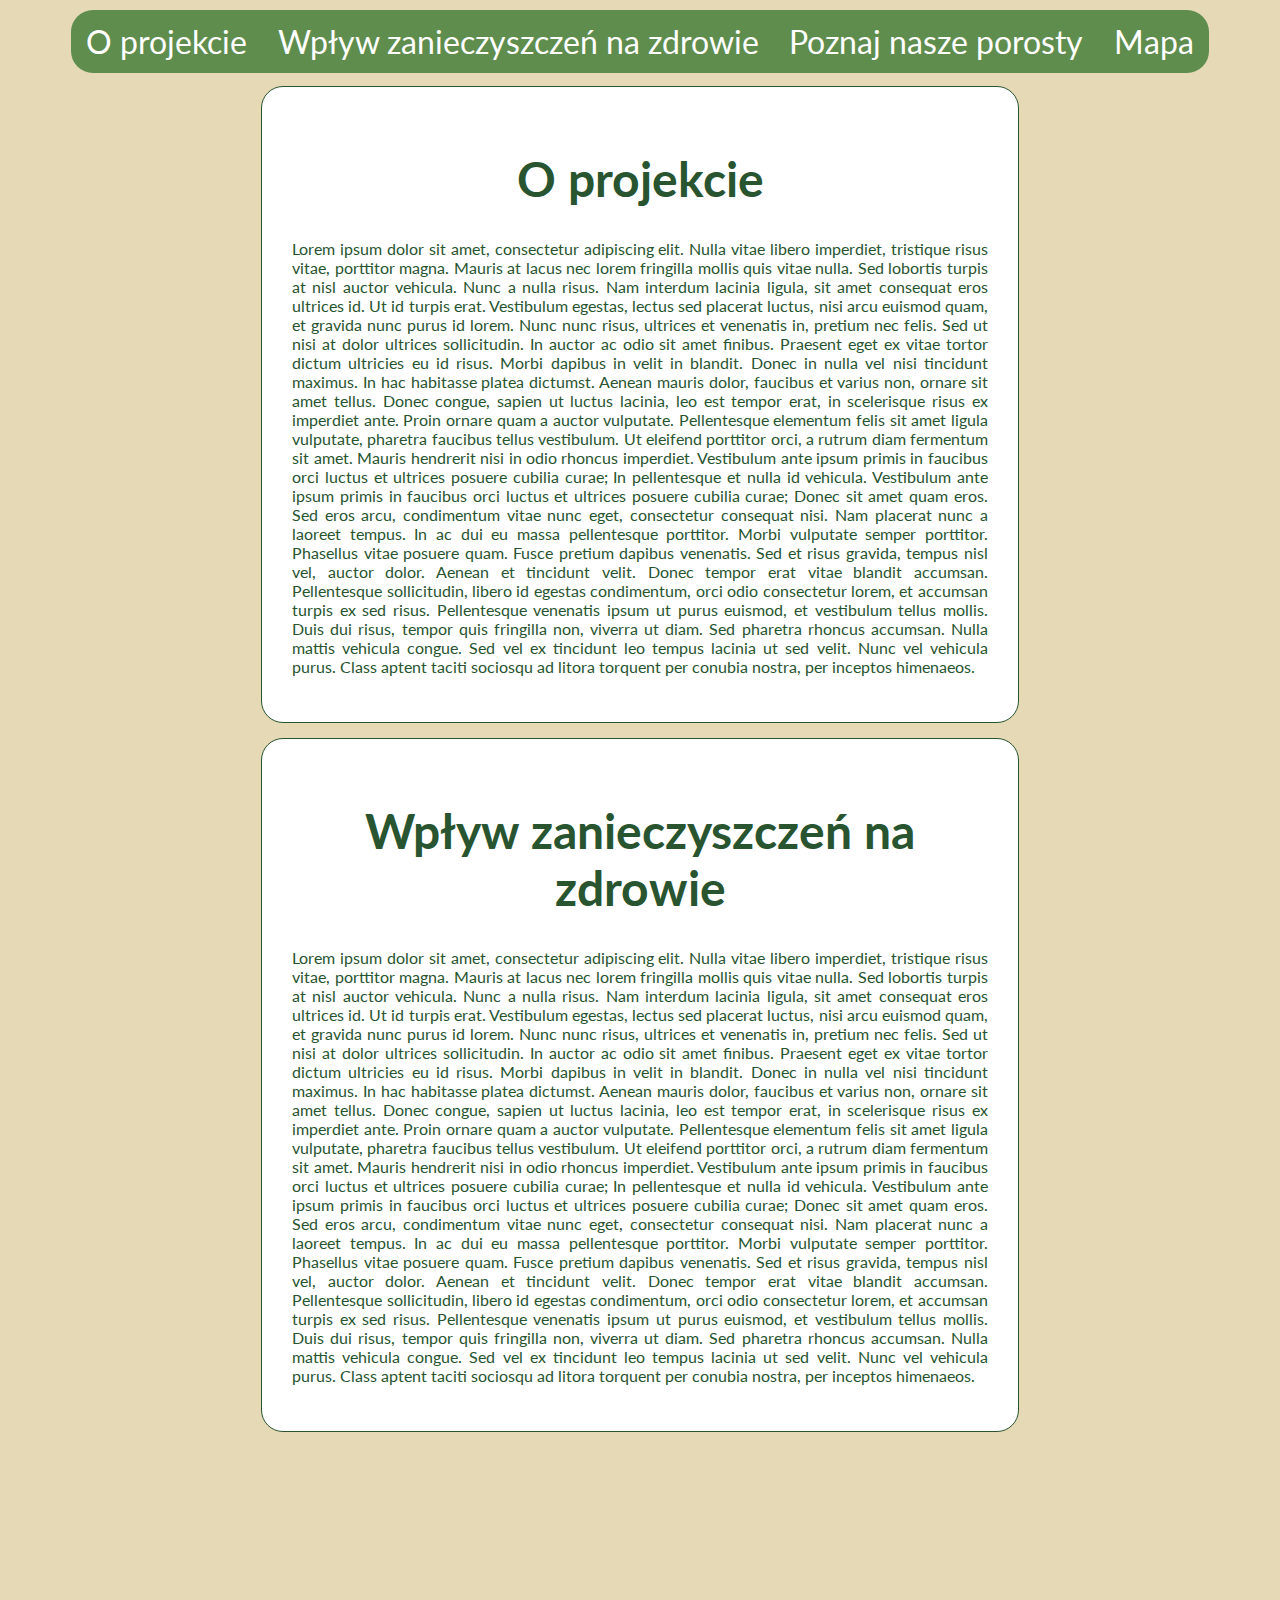
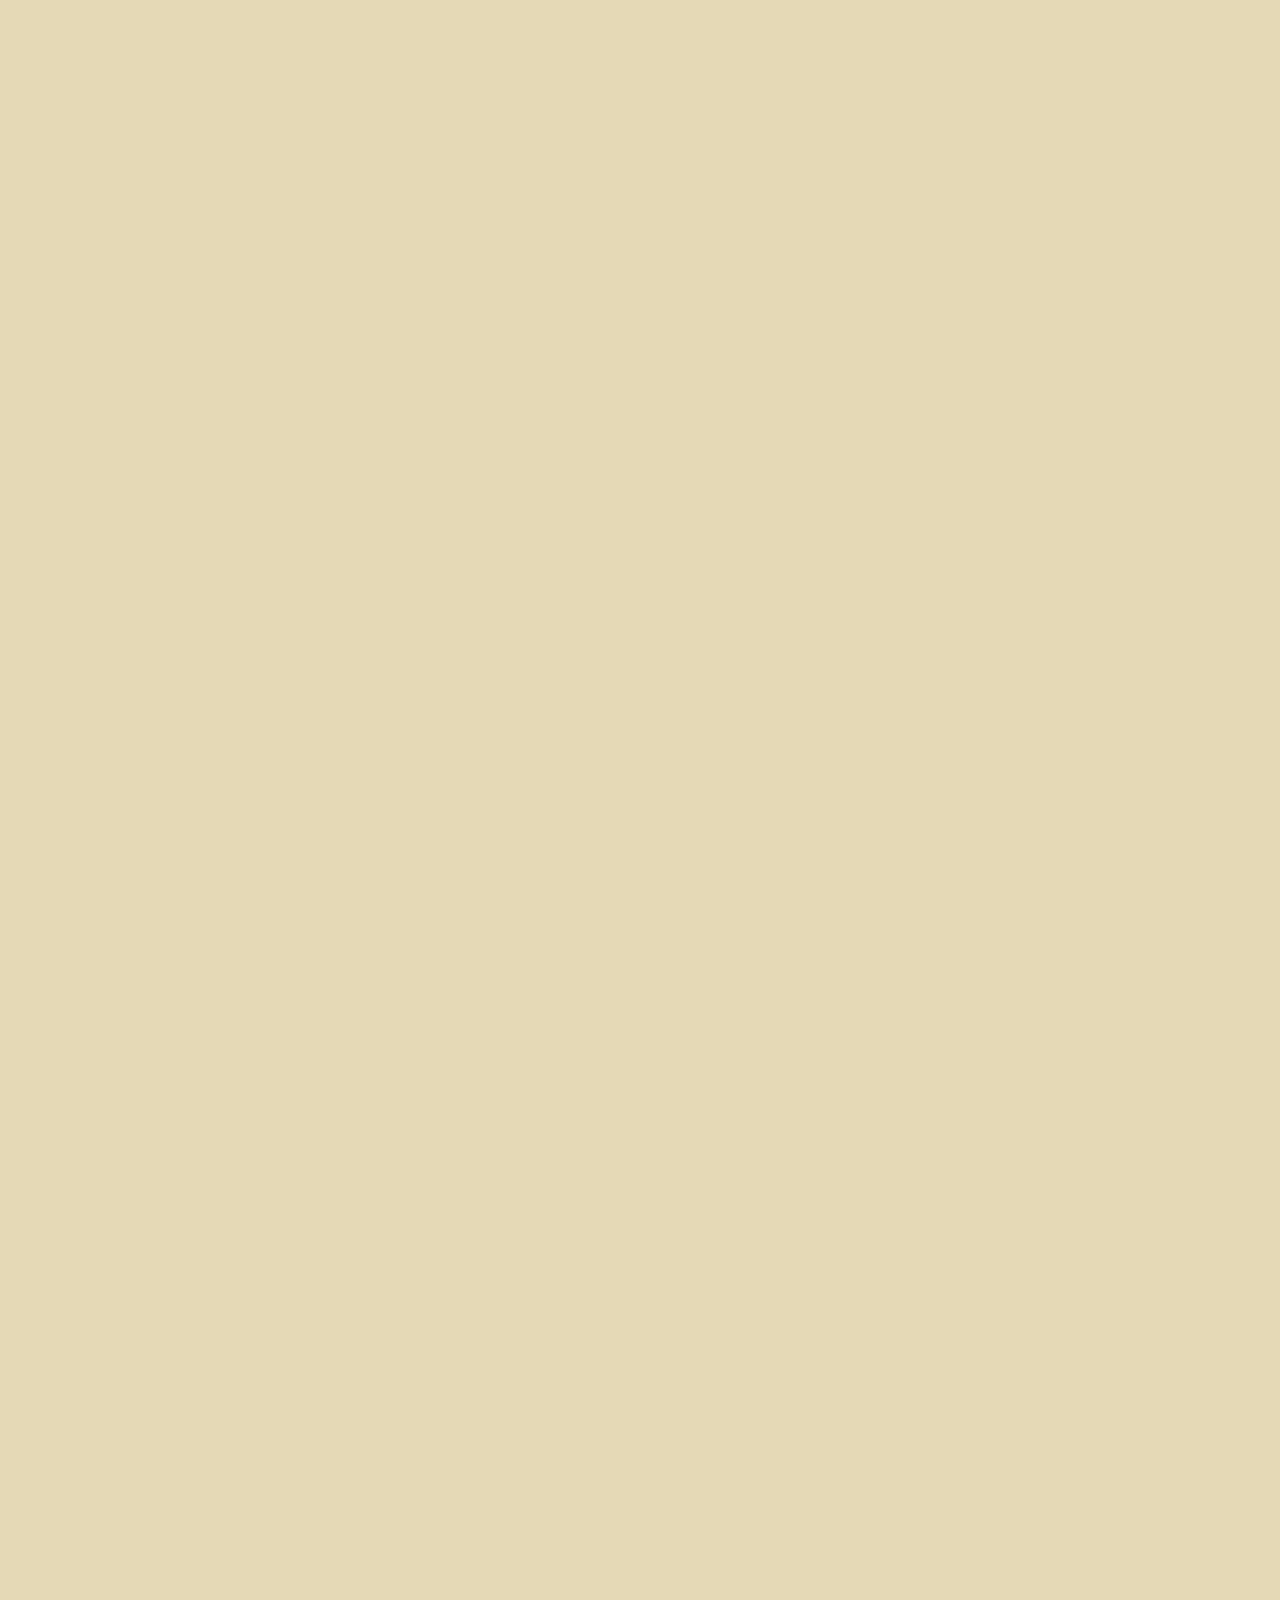
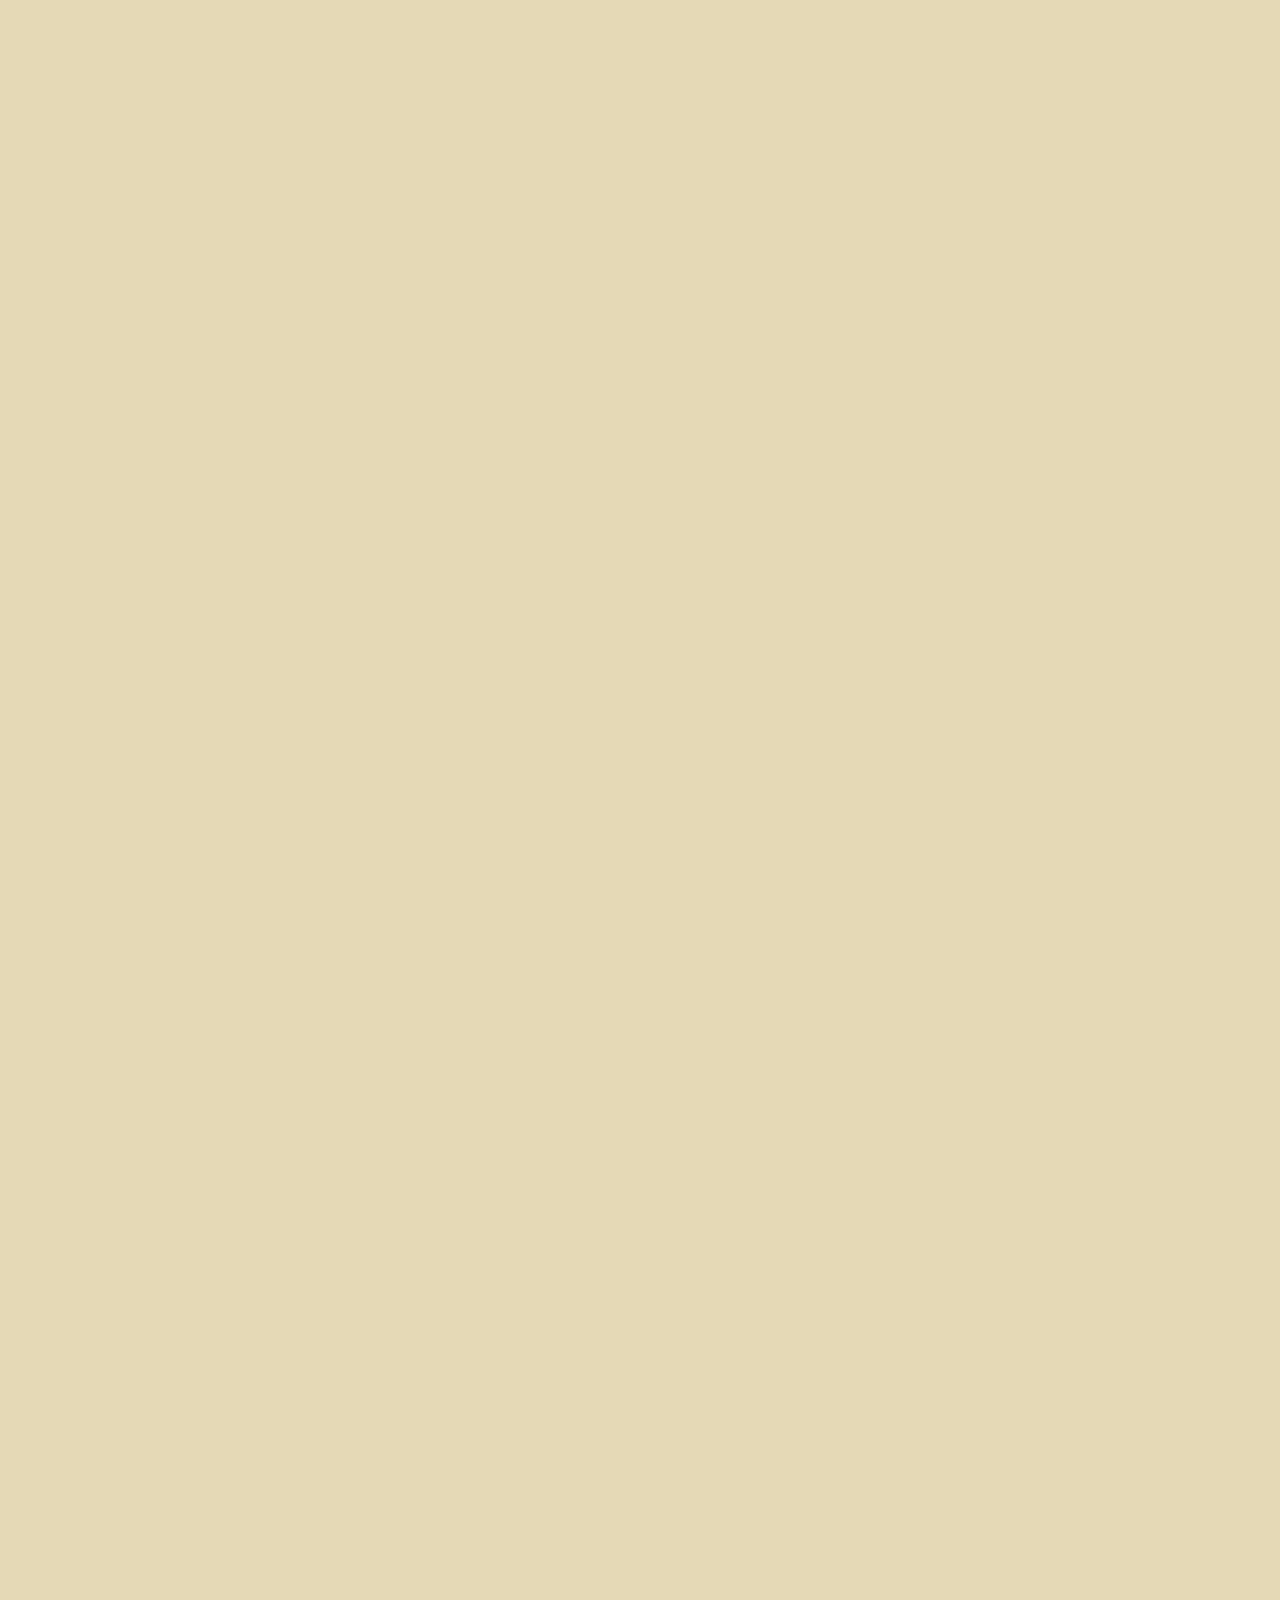
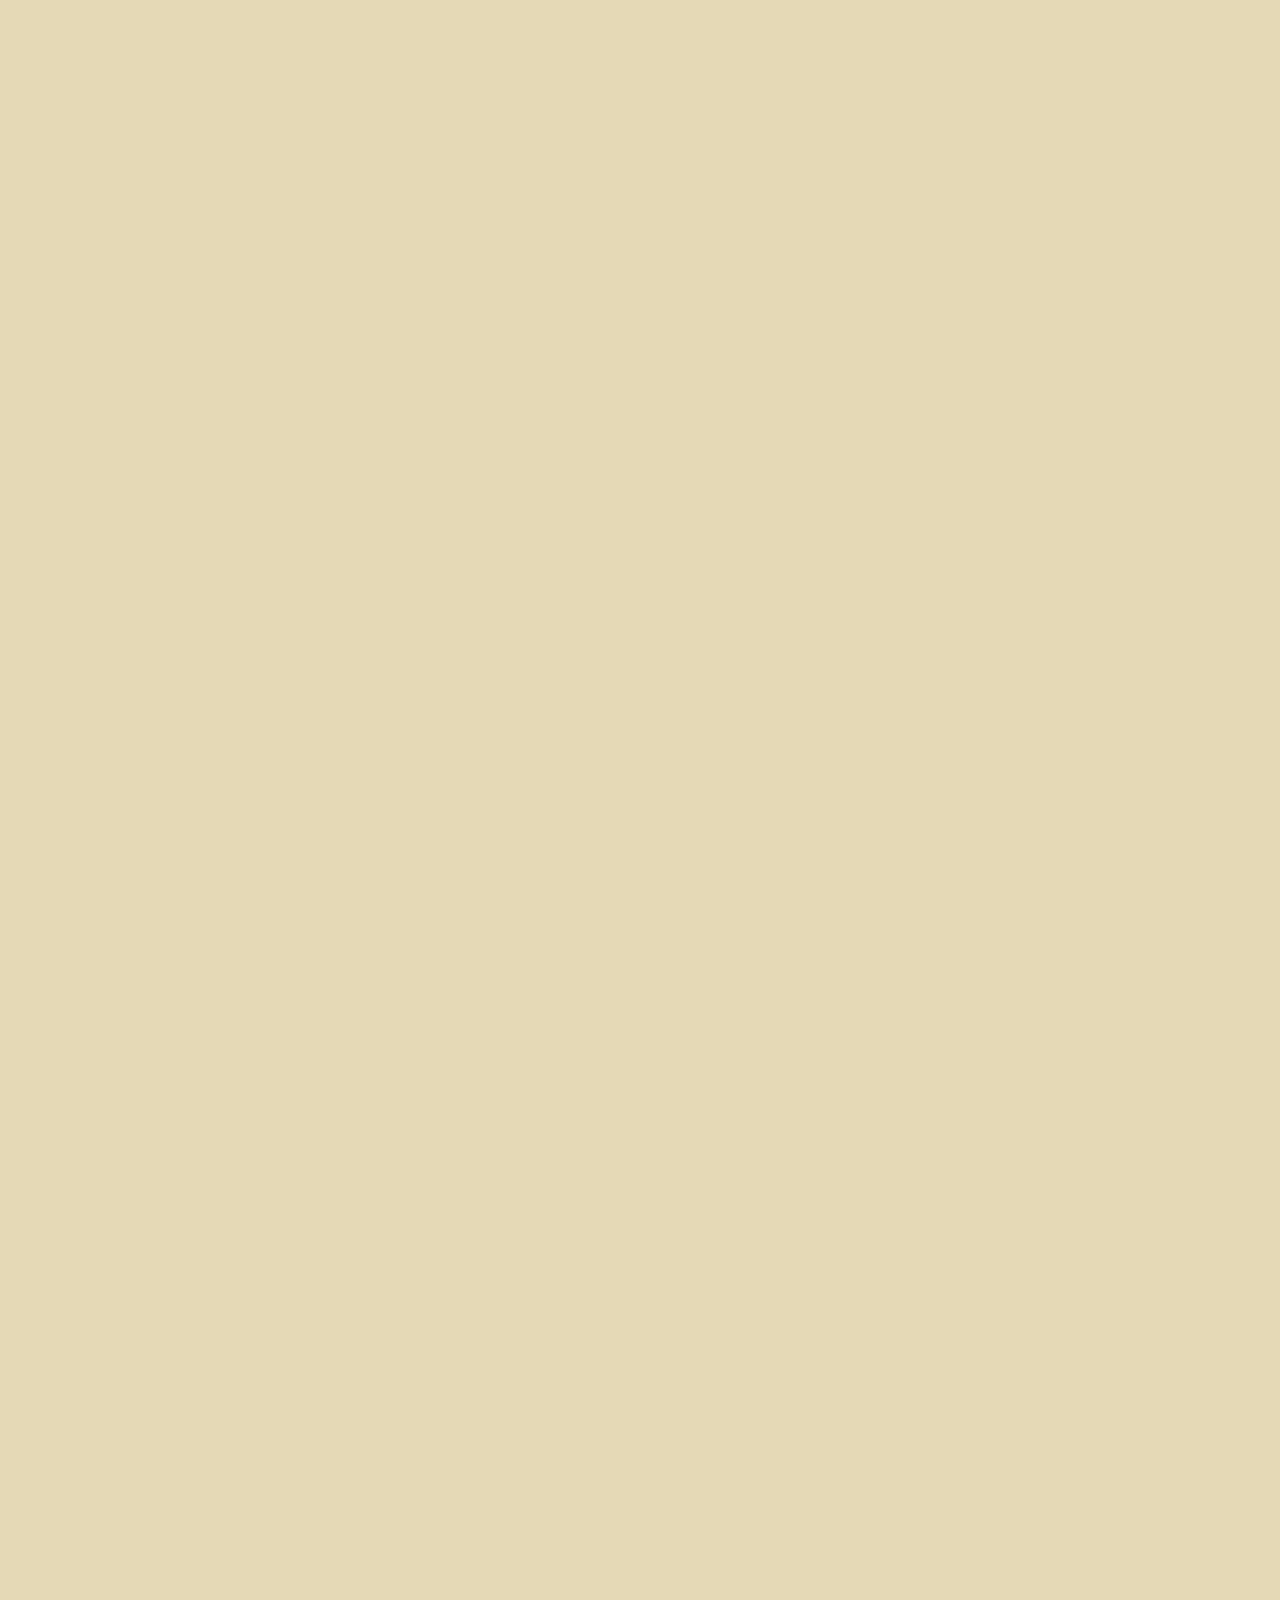
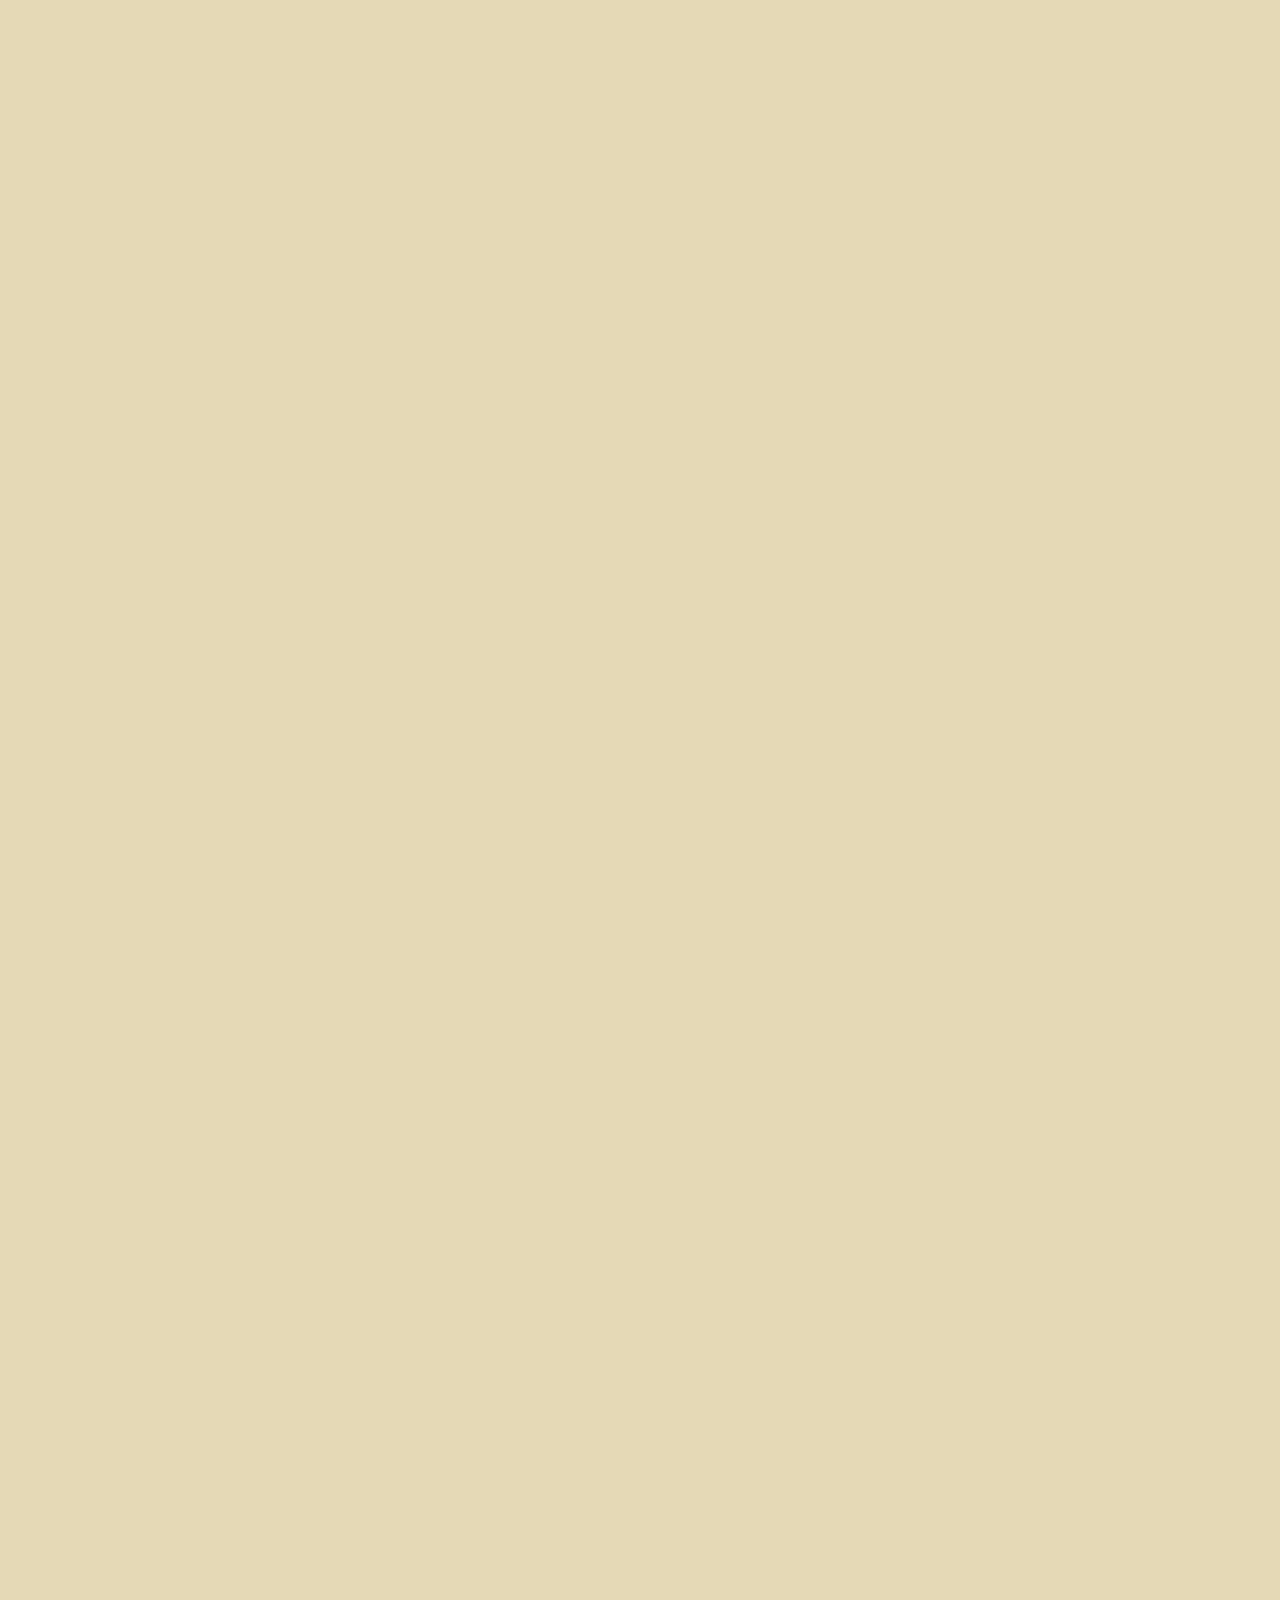
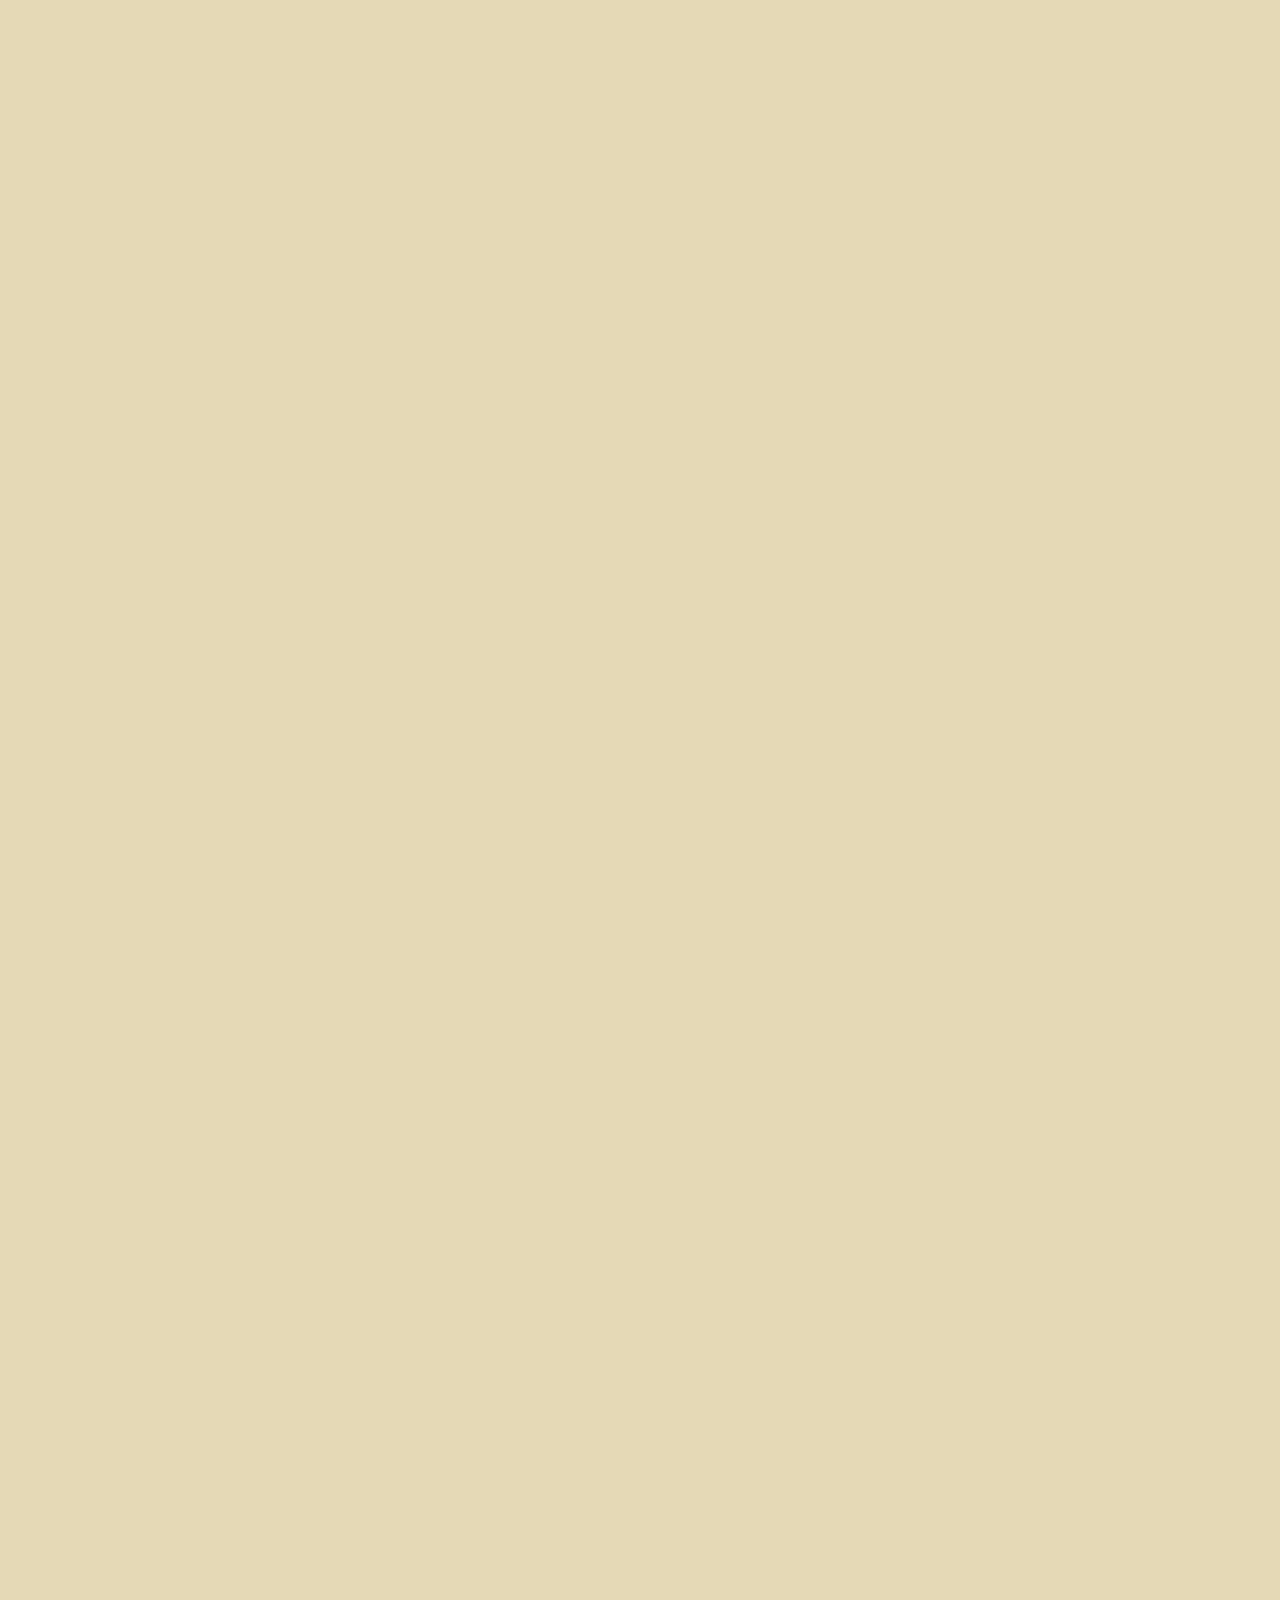
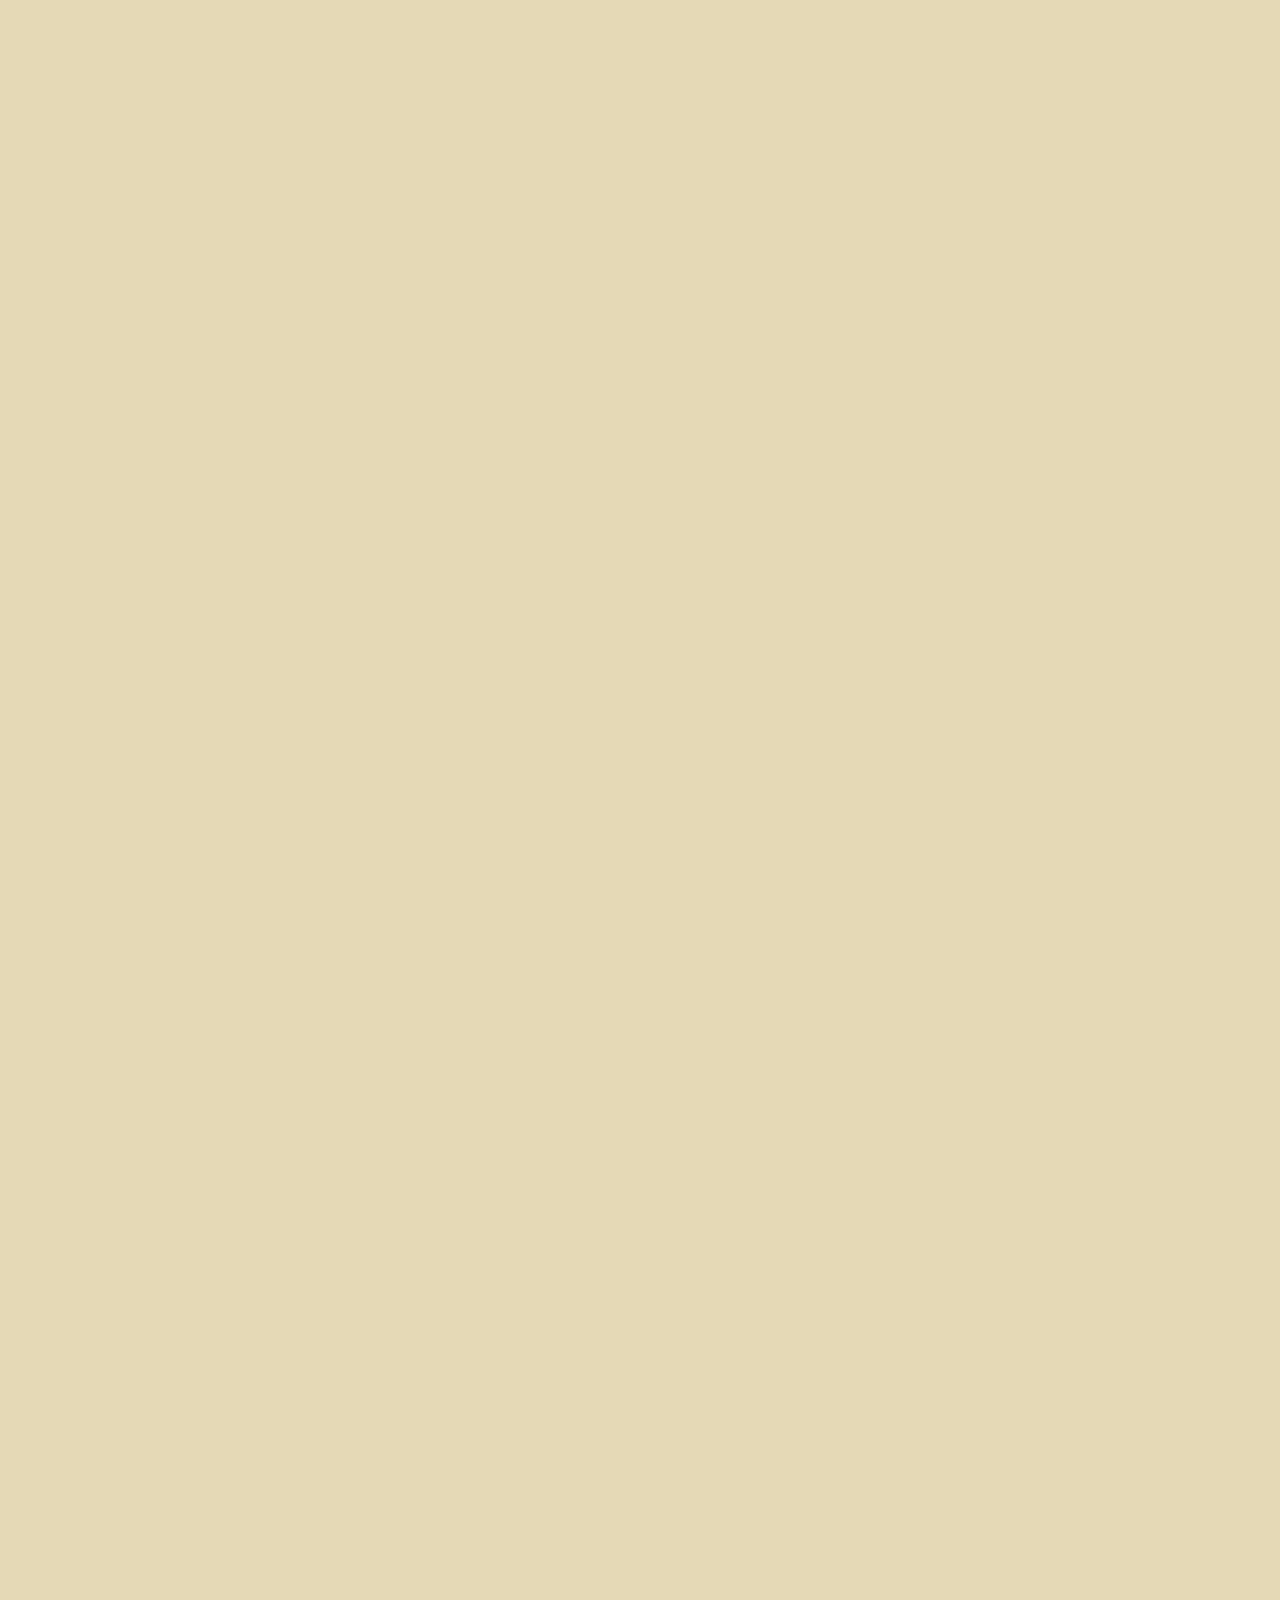
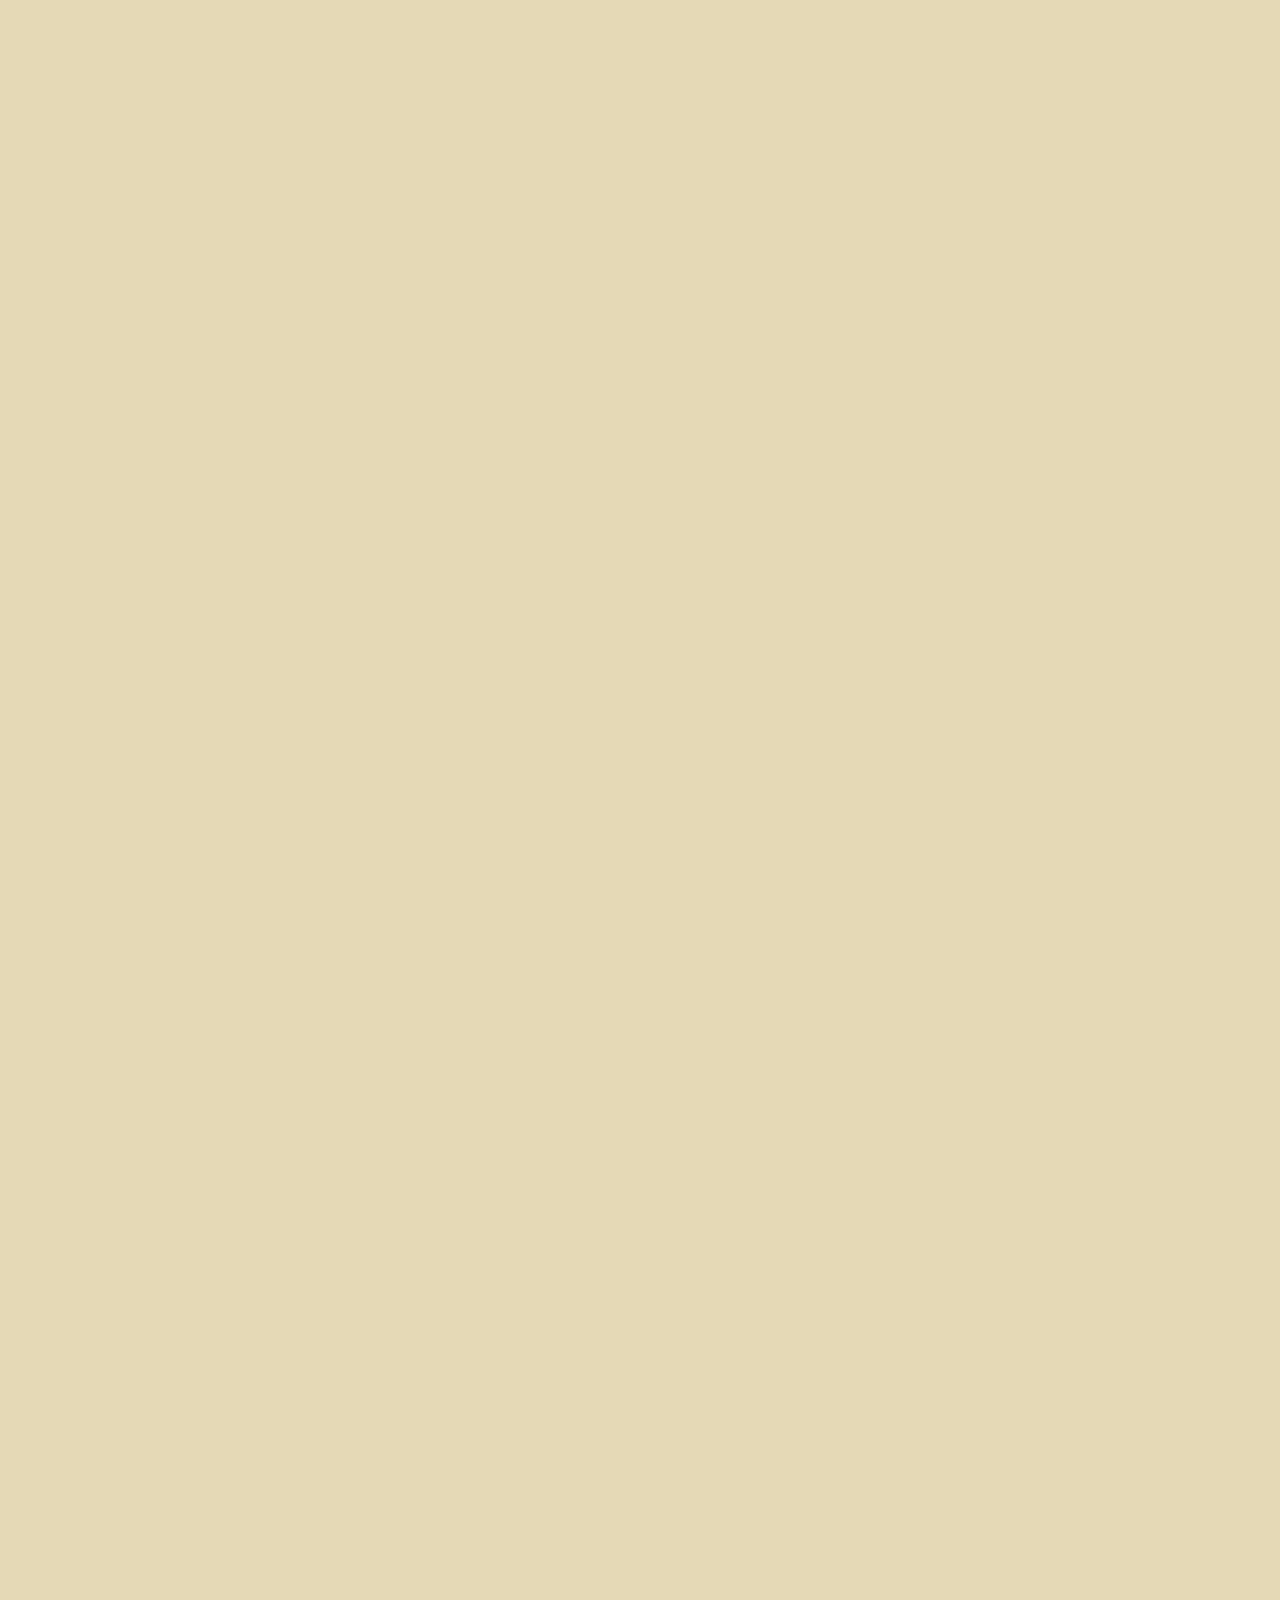
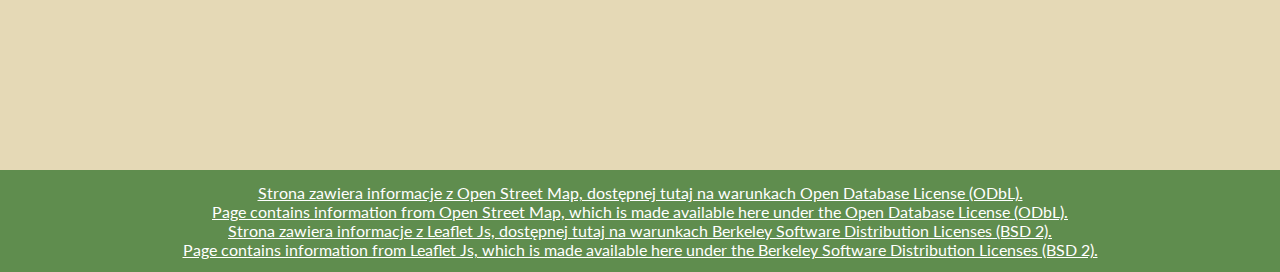
==== index.html @ 8917c4f2 "all done" ====
﻿<!DOCTYPE html>

<html lang="pl" xmlns="http://www.w3.org/1999/xhtml">
<head>
    <meta charset="utf-8" />
    <title>Porosty</title>
    <link type="text/css" rel="stylesheet" href="css/Main.css" />
</head>
<body id="html">

<header>
    <a id="projectLink" href="#projectTile">O projekcie</a>
    <a id="usLink" href="#usTile">Wpływ zanieczyszczeń na zdrowie</a>
    <a id="lichensLink"href="#Lichens">Poznaj nasze porosty</a>
    <a href="Map.html#" target="lichenMap">Mapa</a>
</header>

<button onclick="goToTop()" id="topBtn"><div>&UpArrow;</div></button>

<!--
<div id="nav">
    <a href="#porost6">porost6</a>
    <a href="#porost7">porost7</a>
    <a href="#porost8">porost8</a>
    <a href="#porost9">porost9</a>
    <a href="#porost9">porost10</a>
    <a href="#porost9">porost11</a>
    <a href="#porost9">porost12</a>
    <a href="#porost9">porost13</a>
    <a href="#porost9">porost14</a>
    <a href="#porost9">porost15</a>
    <a href="#porost9">porost16</a>
    <a href="#porost9">porost17</a>
    <a href="#porost9">porost18</a>
    <a href="#porost9">porost19</a>
    <a href="#porost9">porost20</a>
    <a href="#porost9">porost21</a>
    <a href="#porost9">porost22</a>
    <a href="#porost9">porost23</a>
    <a href="#porost9">porost24</a>
</div>
-->
<article>
    <div class="tile hidden scroll" id="projectTile">
        <h1 id="Project">O projekcie</h1>
        <p>
            Lorem ipsum dolor sit amet, consectetur adipiscing elit. Nulla vitae libero imperdiet, tristique risus vitae, porttitor magna. Mauris at lacus nec lorem fringilla mollis quis vitae nulla. Sed lobortis turpis at nisl auctor vehicula. Nunc a nulla risus. Nam interdum lacinia ligula, sit amet consequat eros ultrices id. Ut id turpis erat. Vestibulum egestas, lectus sed placerat luctus, nisi arcu euismod quam, et gravida nunc purus id lorem. Nunc nunc risus, ultrices et venenatis in, pretium nec felis. Sed ut nisi at dolor ultrices sollicitudin. In auctor ac odio sit amet finibus. Praesent eget ex vitae tortor dictum ultricies eu id risus. Morbi dapibus in velit in blandit. Donec in nulla vel nisi tincidunt maximus. In hac habitasse platea dictumst. Aenean mauris dolor, faucibus et varius non, ornare sit amet tellus. Donec congue, sapien ut luctus lacinia, leo est tempor erat, in scelerisque risus ex imperdiet ante. Proin ornare quam a auctor vulputate. Pellentesque elementum felis sit amet ligula vulputate, pharetra faucibus tellus vestibulum. Ut eleifend porttitor orci, a rutrum diam fermentum sit amet. Mauris hendrerit nisi in odio rhoncus imperdiet. Vestibulum ante ipsum primis in faucibus orci luctus et ultrices posuere cubilia curae; In pellentesque et nulla id vehicula. Vestibulum ante ipsum primis in faucibus orci luctus et ultrices posuere cubilia curae; Donec sit amet quam eros. Sed eros arcu, condimentum vitae nunc eget, consectetur consequat nisi. Nam placerat nunc a laoreet tempus.            In ac dui eu massa pellentesque porttitor. Morbi vulputate semper porttitor. Phasellus vitae posuere quam. Fusce pretium dapibus venenatis. Sed et risus gravida, tempus nisl vel, auctor dolor. Aenean et tincidunt velit. Donec tempor erat vitae blandit accumsan. Pellentesque sollicitudin, libero id egestas condimentum, orci odio consectetur lorem, et accumsan turpis ex sed risus. Pellentesque venenatis ipsum ut purus euismod, et vestibulum tellus mollis. Duis dui risus, tempor quis fringilla non, viverra ut diam. Sed pharetra rhoncus accumsan. Nulla mattis vehicula congue. Sed vel ex tincidunt leo tempus lacinia ut sed velit. Nunc vel vehicula purus. Class aptent taciti sociosqu ad litora torquent per conubia nostra, per inceptos himenaeos.
        </p>
    </div>

    <div class="tile hidden scroll" id="usTile">
        <h1 id="Us">Wpływ zanieczyszczeń na zdrowie</h1>
        <p>
            Lorem ipsum dolor sit amet, consectetur adipiscing elit. Nulla vitae libero imperdiet, tristique risus vitae, porttitor magna. Mauris at lacus nec lorem fringilla mollis quis vitae nulla. Sed lobortis turpis at nisl auctor vehicula. Nunc a nulla risus. Nam interdum lacinia ligula, sit amet consequat eros ultrices id. Ut id turpis erat. Vestibulum egestas, lectus sed placerat luctus, nisi arcu euismod quam, et gravida nunc purus id lorem. Nunc nunc risus, ultrices et venenatis in, pretium nec felis. Sed ut nisi at dolor ultrices sollicitudin. In auctor ac odio sit amet finibus. Praesent eget ex vitae tortor dictum ultricies eu id risus. Morbi dapibus in velit in blandit. Donec in nulla vel nisi tincidunt maximus. In hac habitasse platea dictumst. Aenean mauris dolor, faucibus et varius non, ornare sit amet tellus. Donec congue, sapien ut luctus lacinia, leo est tempor erat, in scelerisque risus ex imperdiet ante. Proin ornare quam a auctor vulputate. Pellentesque elementum felis sit amet ligula vulputate, pharetra faucibus tellus vestibulum. Ut eleifend porttitor orci, a rutrum diam fermentum sit amet. Mauris hendrerit nisi in odio rhoncus imperdiet. Vestibulum ante ipsum primis in faucibus orci luctus et ultrices posuere cubilia curae; In pellentesque et nulla id vehicula. Vestibulum ante ipsum primis in faucibus orci luctus et ultrices posuere cubilia curae; Donec sit amet quam eros. Sed eros arcu, condimentum vitae nunc eget, consectetur consequat nisi. Nam placerat nunc a laoreet tempus.            In ac dui eu massa pellentesque porttitor. Morbi vulputate semper porttitor. Phasellus vitae posuere quam. Fusce pretium dapibus venenatis. Sed et risus gravida, tempus nisl vel, auctor dolor. Aenean et tincidunt velit. Donec tempor erat vitae blandit accumsan. Pellentesque sollicitudin, libero id egestas condimentum, orci odio consectetur lorem, et accumsan turpis ex sed risus. Pellentesque venenatis ipsum ut purus euismod, et vestibulum tellus mollis. Duis dui risus, tempor quis fringilla non, viverra ut diam. Sed pharetra rhoncus accumsan. Nulla mattis vehicula congue. Sed vel ex tincidunt leo tempus lacinia ut sed velit. Nunc vel vehicula purus. Class aptent taciti sociosqu ad litora torquent per conubia nostra, per inceptos himenaeos.
        </p>
    </div>
    
    <h1 class="hidden scroll" id="Lichens">Poznaj nasze porosty</h1>
    
    <div>
    <div id="porost6" class="photo hidden scroll">
        <div class="photoContent">
            <img src="photos/6.jpg">
            <div>
                <h1>Porost 6</h1>
                <a href="Map.html#6" target="lichenMap">Zobacz na mapie</a>
                <p>
                    Lorem ipsum dolor sit amet, consectetur adipiscing elit. Nulla vitae libero imperdiet, tristique risus vitae, porttitor magna. Mauris at lacus nec lorem fringilla mollis quis vitae nulla. Sed lobortis turpis at nisl auctor vehicula. Nunc a nulla risus. Nam interdum lacinia ligula, sit amet consequat eros ultrices id. Ut id turpis erat. Vestibulum egestas, lectus sed placerat luctus, nisi arcu euismod quam, et gravida nunc purus id lorem. Nunc nunc risus, ultrices et venenatis in, pretium nec felis. Sed ut nisi at dolor ultrices sollicitudin. In auctor ac odio sit amet finibus. Praesent eget ex vitae tortor dictum ultricies eu id risus. Morbi dapibus in velit in blandit. Donec in nulla vel nisi tincidunt maximus. In hac habitasse platea dictumst. Aenean mauris dolor, faucibus et varius non, ornare sit amet tellus. Donec congue, sapien ut luctus lacinia, leo est tempor erat, in scelerisque risus ex imperdiet ante. Proin ornare quam a auctor vulputate. Pellentesque elementum felis sit amet ligula vulputate, pharetra faucibus tellus vestibulum. Ut eleifend porttitor orci, a rutrum diam fermentum sit amet. Mauris hendrerit nisi in odio rhoncus imperdiet. Vestibulum ante ipsum primis in faucibus orci luctus et ultrices posuere cubilia curae; In pellentesque et nulla id vehicula. Vestibulum ante ipsum primis in faucibus orci luctus et ultrices posuere cubilia curae; Donec sit amet quam eros. Sed eros arcu, condimentum vitae nunc eget, consectetur consequat nisi. Nam placerat nunc a laoreet tempus.            In ac dui eu massa pellentesque porttitor. Morbi vulputate semper porttitor. Phasellus vitae posuere quam. Fusce pretium dapibus venenatis. Sed et risus gravida, tempus nisl vel, auctor dolor. Aenean et tincidunt velit. Donec tempor erat vitae blandit accumsan. Pellentesque sollicitudin, libero id egestas condimentum, orci odio consectetur lorem, et accumsan turpis ex sed risus. Pellentesque venenatis ipsum ut purus euismod, et vestibulum tellus mollis. Duis dui risus, tempor quis fringilla non, viverra ut diam. Sed pharetra rhoncus accumsan. Nulla mattis vehicula congue. Sed vel ex tincidunt leo tempus lacinia ut sed velit. Nunc vel vehicula purus. Class aptent taciti sociosqu ad litora torquent per conubia nostra, per inceptos himenaeos.
                </p>
            </div>
        </div>
    </div>
    
    <div id="porost7" class="photo hidden scroll">
        <div class="photoContent">
            <img src="photos/7.jpg">
            <h1>Porost 7</h1>
            <a href="Map.html#7" target="lichenMap">Zobacz na mapie</a>
            <p>
                Lorem ipsum dolor sit amet, consectetur adipiscing elit. Nulla vitae libero imperdiet, tristique risus vitae, porttitor magna. Mauris at lacus nec lorem fringilla mollis quis vitae nulla. Sed lobortis turpis at nisl auctor vehicula. Nunc a nulla risus. Nam interdum lacinia ligula, sit amet consequat eros ultrices id. Ut id turpis erat. Vestibulum egestas, lectus sed placerat luctus, nisi arcu euismod quam, et gravida nunc purus id lorem. Nunc nunc risus, ultrices et venenatis in, pretium nec felis. Sed ut nisi at dolor ultrices sollicitudin. In auctor ac odio sit amet finibus.
            </p>
        </div>
    </div>
    
    <div id="porost8" class="photo hidden scroll">
        <div class="photoContent">
            <img src="photos/8.jpg">
            <h1>Porost 8</h1>
            <a href="Map.html#8" target="lichenMap">Zobacz na mapie</a>
            <p>
                Lorem ipsum dolor sit amet, consectetur adipiscing elit. Nulla vitae libero imperdiet, tristique risus vitae, porttitor magna. Mauris at lacus nec lorem fringilla mollis quis vitae nulla. Sed lobortis turpis at nisl auctor vehicula. Nunc a nulla risus. Nam interdum lacinia ligula, sit amet consequat eros ultrices id. Ut id turpis erat. Vestibulum egestas, lectus sed placerat luctus, nisi arcu euismod quam, et gravida nunc purus id lorem. Nunc nunc risus, ultrices et venenatis in, pretium nec felis. Sed ut nisi at dolor ultrices sollicitudin. In auctor ac odio sit amet finibus. Praesent eget ex vitae tortor dictum ultricies eu id risus. Morbi dapibus in velit in blandit. Donec in nulla vel nisi tincidunt maximus. In hac habitasse platea dictumst. Aenean mauris dolor, faucibus et varius non, ornare sit amet tellus. Donec congue, sapien ut luctus lacinia, leo est tempor erat, in scelerisque risus ex imperdiet ante. Proin ornare quam a auctor vulputate. Pellentesque elementum felis sit amet ligula vulputate, pharetra faucibus tellus vestibulum. Ut eleifend porttitor orci, a rutrum diam fermentum sit amet. Mauris hendrerit nisi in odio rhoncus imperdiet. Vestibulum ante ipsum primis in faucibus orci luctus et ultrices posuere cubilia curae; In pellentesque et nulla id vehicula. Vestibulum ante ipsum primis in faucibus orci luctus et ultrices posuere cubilia curae; Donec sit amet quam eros. Sed eros arcu, condimentum vitae nunc eget, consectetur consequat nisi. Nam placerat nunc a laoreet tempus.            In ac dui eu massa pellentesque porttitor. Morbi vulputate semper porttitor. Phasellus vitae posuere quam. Fusce pretium dapibus venenatis. Sed et risus gravida, tempus nisl vel, auctor dolor. Aenean et tincidunt velit. Donec tempor erat vitae blandit accumsan. Pellentesque sollicitudin, libero id egestas condimentum, orci odio consectetur lorem, et accumsan turpis ex sed risus. Pellentesque venenatis ipsum ut purus euismod, et vestibulum tellus mollis. Duis dui risus, tempor quis fringilla non, viverra ut diam. Sed pharetra rhoncus accumsan. Nulla mattis vehicula congue. Sed vel ex tincidunt leo tempus lacinia ut sed velit. Nunc vel vehicula purus. Class aptent taciti sociosqu ad litora torquent per conubia nostra, per inceptos himenaeos.
            </p>
        </div>
    </div>
    
    <div id="porost9" class="photo hidden scroll">
        <div class="photoContent">
            <img src="photos/9.jpg">
            <h1>Porost 9</h1>
            <a href="Map.html#9" target="lichenMap">Zobacz na mapie</a>
            <p>
                Lorem ipsum dolor sit amet, consectetur adipiscing elit. Nulla vitae libero imperdiet, tristique risus vitae, porttitor magna. Mauris at lacus nec lorem fringilla mollis quis vitae nulla. Sed lobortis turpis at nisl auctor vehicula. Nunc a nulla risus. Nam interdum lacinia ligula, sit amet consequat eros ultrices id. Ut id turpis erat. Vestibulum egestas, lectus sed placerat luctus, nisi arcu euismod quam, et gravida nunc purus id lorem. Nunc nunc risus, ultrices et venenatis in, pretium nec felis. Sed ut nisi at dolor ultrices sollicitudin. In auctor ac odio sit amet finibus. Praesent eget ex vitae tortor dictum ultricies eu id risus. Morbi dapibus in velit in blandit. Donec in nulla vel nisi tincidunt maximus. In hac habitasse platea dictumst. Aenean mauris dolor, faucibus et varius non, ornare sit amet tellus. Donec congue, sapien ut luctus lacinia, leo est tempor erat, in scelerisque risus ex imperdiet ante. Proin ornare quam a auctor vulputate. Pellentesque elementum felis sit amet ligula vulputate, pharetra faucibus tellus vestibulum. Ut eleifend porttitor orci, a rutrum diam fermentum sit amet. Mauris hendrerit nisi in odio rhoncus imperdiet. Vestibulum ante ipsum primis in faucibus orci luctus et ultrices posuere cubilia curae; In pellentesque et nulla id vehicula. Vestibulum ante ipsum primis in faucibus orci luctus et ultrices posuere cubilia curae; Donec sit amet quam eros. Sed eros arcu, condimentum vitae nunc eget, consectetur consequat nisi. Nam placerat nunc a laoreet tempus.            In ac dui eu massa pellentesque porttitor. Morbi vulputate semper porttitor. Phasellus vitae posuere quam. Fusce pretium dapibus venenatis. Sed et risus gravida, tempus nisl vel, auctor dolor. Aenean et tincidunt velit. Donec tempor erat vitae blandit accumsan. Pellentesque sollicitudin, libero id egestas condimentum, orci odio consectetur lorem, et accumsan turpis ex sed risus. Pellentesque venenatis ipsum ut purus euismod, et vestibulum tellus mollis. Duis dui risus, tempor quis fringilla non, viverra ut diam. Sed pharetra rhoncus accumsan. Nulla mattis vehicula congue. Sed vel ex tincidunt leo tempus lacinia ut sed velit. Nunc vel vehicula purus. Class aptent taciti sociosqu ad litora torquent per conubia nostra, per inceptos himenaeos.
            </p>
        </div>
    </div>
    
    <div id="porost10" class="photo hidden scroll">
        <div class="photoContent">
            <img src="photos/10.jpg">
            <h1>Porost 10</h1>
            <a href="Map.html#10" target="lichenMap">Zobacz na mapie</a>
            <p>
                Lorem ipsum dolor sit amet, consectetur adipiscing elit. Nulla vitae libero imperdiet, tristique risus vitae, porttitor magna. Mauris at lacus nec lorem fringilla mollis quis vitae nulla. Sed lobortis turpis at nisl auctor vehicula. Nunc a nulla risus. Nam interdum lacinia ligula, sit amet consequat eros ultrices id. Ut id turpis erat. Vestibulum egestas, lectus sed placerat luctus, nisi arcu euismod quam, et gravida nunc purus id lorem. Nunc nunc risus, ultrices et venenatis in, pretium nec felis. Sed ut nisi at dolor ultrices sollicitudin. In auctor ac odio sit amet finibus.
            </p>
        </div>
    </div>
    
    <div id="porost11" class="photo hidden scroll">
        <div class="photoContent">
            <img src="photos/11.jpg">
            <h1>Porost 11</h1>
            <a href="Map.html#11" target="lichenMap">Zobacz na mapie</a>
            <p>
                Lorem ipsum dolor sit amet, consectetur adipiscing elit. Nulla vitae libero imperdiet, tristique risus vitae, porttitor magna. Mauris at lacus nec lorem fringilla mollis quis vitae nulla. Sed lobortis turpis at nisl auctor vehicula. Nunc a nulla risus. Nam interdum lacinia ligula, sit amet consequat eros ultrices id. Ut id turpis erat. Vestibulum egestas, lectus sed placerat luctus, nisi arcu euismod quam, et gravida nunc purus id lorem. Nunc nunc risus, ultrices et venenatis in, pretium nec felis. Sed ut nisi at dolor ultrices sollicitudin. In auctor ac odio sit amet finibus.
            </p>
        </div>
    </div>
    
    <div id="porost12" class="photo hidden scroll">
        <div class="photoContent">
            <img src="photos/12.jpg">
            <h1>Porost 12</h1>
            <a href="Map.html#12" target="lichenMap">Zobacz na mapie</a>
            <p>
                Lorem ipsum dolor sit amet, consectetur adipiscing elit. Nulla vitae libero imperdiet, tristique risus vitae, porttitor magna. Mauris at lacus nec lorem fringilla mollis quis vitae nulla. Sed lobortis turpis at nisl auctor vehicula. Nunc a nulla risus. Nam interdum lacinia ligula, sit amet consequat eros ultrices id. Ut id turpis erat. Vestibulum egestas, lectus sed placerat luctus, nisi arcu euismod quam, et gravida nunc purus id lorem. Nunc nunc risus, ultrices et venenatis in, pretium nec felis. Sed ut nisi at dolor ultrices sollicitudin. In auctor ac odio sit amet finibus.
            </p>
        </div>
    </div>
    
    <div id="porost13" class="photo hidden scroll">
        <div class="photoContent">
            <img src="photos/13.jpg">
            <h1>Porost 13</h1>
            <a href="Map.html#13" target="lichenMap">Zobacz na mapie</a>
            <p>
                Lorem ipsum dolor sit amet, consectetur adipiscing elit. Nulla vitae libero imperdiet, tristique risus vitae, porttitor magna. Mauris at lacus nec lorem fringilla mollis quis vitae nulla. Sed lobortis turpis at nisl auctor vehicula. Nunc a nulla risus. Nam interdum lacinia ligula, sit amet consequat eros ultrices id. Ut id turpis erat. Vestibulum egestas, lectus sed placerat luctus, nisi arcu euismod quam, et gravida nunc purus id lorem. Nunc nunc risus, ultrices et venenatis in, pretium nec felis. Sed ut nisi at dolor ultrices sollicitudin. In auctor ac odio sit amet finibus.
            </p>
        </div>
    </div>
    
    <div id="porost14" class="photo hidden scroll">
        <div class="photoContent">
            <img src="photos/14.jpg">
            <h1>Porost 14</h1>
            <a href="Map.html#14" target="lichenMap">Zobacz na mapie</a>
            <p>
                Lorem ipsum dolor sit amet, consectetur adipiscing elit. Nulla vitae libero imperdiet, tristique risus vitae, porttitor magna. Mauris at lacus nec lorem fringilla mollis quis vitae nulla. Sed lobortis turpis at nisl auctor vehicula. Nunc a nulla risus. Nam interdum lacinia ligula, sit amet consequat eros ultrices id. Ut id turpis erat. Vestibulum egestas, lectus sed placerat luctus, nisi arcu euismod quam, et gravida nunc purus id lorem. Nunc nunc risus, ultrices et venenatis in, pretium nec felis. Sed ut nisi at dolor ultrices sollicitudin. In auctor ac odio sit amet finibus.
            </p>
        </div>
    </div>
    
    <div id="porost15" class="photo hidden scroll">
        <div class="photoContent">
            <img src="photos/15.jpg">
            <h1>Porost 15</h1>
            <a href="Map.html#15" target="lichenMap">Zobacz na mapie</a>
            <p>
                Lorem ipsum dolor sit amet, consectetur adipiscing elit. Nulla vitae libero imperdiet, tristique risus vitae, porttitor magna. Mauris at lacus nec lorem fringilla mollis quis vitae nulla. Sed lobortis turpis at nisl auctor vehicula. Nunc a nulla risus. Nam interdum lacinia ligula, sit amet consequat eros ultrices id. Ut id turpis erat. Vestibulum egestas, lectus sed placerat luctus, nisi arcu euismod quam, et gravida nunc purus id lorem. Nunc nunc risus, ultrices et venenatis in, pretium nec felis. Sed ut nisi at dolor ultrices sollicitudin. In auctor ac odio sit amet finibus.
            </p>
        </div>
    </div>
    
    <div id="porost16" class="photo hidden scroll">
        <div class="photoContent">
            <img src="photos/16.jpg">
            <h1>Porost 16</h1>
            <a href="Map.html#16" target="lichenMap">Zobacz na mapie</a>
            <p>
                Lorem ipsum dolor sit amet, consectetur adipiscing elit. Nulla vitae libero imperdiet, tristique risus vitae, porttitor magna. Mauris at lacus nec lorem fringilla mollis quis vitae nulla. Sed lobortis turpis at nisl auctor vehicula. Nunc a nulla risus. Nam interdum lacinia ligula, sit amet consequat eros ultrices id. Ut id turpis erat. Vestibulum egestas, lectus sed placerat luctus, nisi arcu euismod quam, et gravida nunc purus id lorem. Nunc nunc risus, ultrices et venenatis in, pretium nec felis. Sed ut nisi at dolor ultrices sollicitudin. In auctor ac odio sit amet finibus.
            </p>
        </div>
    </div>
    
    <div id="porost17" class="photo hidden scroll">
        <div class="photoContent">
           <img src="photos/17.jpg">
            <h1>Porost 17</h1>
            <a href="Map.html#17" target="lichenMap">Zobacz na mapie</a>
           <p>
               Lorem ipsum dolor sit amet, consectetur adipiscing elit. Nulla vitae libero imperdiet, tristique risus vitae, porttitor magna. Mauris at lacus nec lorem fringilla mollis quis vitae nulla. Sed lobortis turpis at nisl auctor vehicula. Nunc a nulla risus. Nam interdum lacinia ligula, sit amet consequat eros ultrices id. Ut id turpis erat. Vestibulum egestas, lectus sed placerat luctus, nisi arcu euismod quam, et gravida nunc purus id lorem. Nunc nunc risus, ultrices et venenatis in, pretium nec felis. Sed ut nisi at dolor ultrices sollicitudin. In auctor ac odio sit amet finibus.
           </p>
        </div>
    </div>
    
    <div id="porost18" class="photo hidden scroll">
        <div class="photoContent">
            <img src="photos/18.jpg">
            <h1>Porost 18</h1>
            <a href="Map.html#18" target="lichenMap">Zobacz na mapie</a>
            <p>
                Lorem ipsum dolor sit amet, consectetur adipiscing elit. Nulla vitae libero imperdiet, tristique risus vitae, porttitor magna. Mauris at lacus nec lorem fringilla mollis quis vitae nulla. Sed lobortis turpis at nisl auctor vehicula. Nunc a nulla risus. Nam interdum lacinia ligula, sit amet consequat eros ultrices id. Ut id turpis erat. Vestibulum egestas, lectus sed placerat luctus, nisi arcu euismod quam, et gravida nunc purus id lorem. Nunc nunc risus, ultrices et venenatis in, pretium nec felis. Sed ut nisi at dolor ultrices sollicitudin. In auctor ac odio sit amet finibus.
            </p>
        </div>
    </div>
    
    <div id="porost19" class="photo hidden scroll">
        <div class="photoContent">
           <img src="photos/19.jpg">
            <h1>Porost 19</h1>
            <a href="Map.html#19" target="lichenMap">Zobacz na mapie</a>
           <p>
               Lorem ipsum dolor sit amet, consectetur adipiscing elit. Nulla vitae libero imperdiet, tristique risus vitae, porttitor magna. Mauris at lacus nec lorem fringilla mollis quis vitae nulla. Sed lobortis turpis at nisl auctor vehicula. Nunc a nulla risus. Nam interdum lacinia ligula, sit amet consequat eros ultrices id. Ut id turpis erat. Vestibulum egestas, lectus sed placerat luctus, nisi arcu euismod quam, et gravida nunc purus id lorem. Nunc nunc risus, ultrices et venenatis in, pretium nec felis. Sed ut nisi at dolor ultrices sollicitudin. In auctor ac odio sit amet finibus.
          </p>
        </div>
    </div>
    
    <div id="porost20" class="photo hidden scroll">
        <div class="photoContent">
            <img src="photos/20.jpg">
            <h1>Porost 20</h1>
            <a href="Map.html#20" target="lichenMap">Zobacz na mapie</a>
            <p>
                Lorem ipsum dolor sit amet, consectetur adipiscing elit. Nulla vitae libero imperdiet, tristique risus vitae, porttitor magna. Mauris at lacus nec lorem fringilla mollis quis vitae nulla. Sed lobortis turpis at nisl auctor vehicula. Nunc a nulla risus. Nam interdum lacinia ligula, sit amet consequat eros ultrices id. Ut id turpis erat. Vestibulum egestas, lectus sed placerat luctus, nisi arcu euismod quam, et gravida nunc purus id lorem. Nunc nunc risus, ultrices et venenatis in, pretium nec felis. Sed ut nisi at dolor ultrices sollicitudin. In auctor ac odio sit amet finibus.
            </p>
        </div>
    </div>
    
    <div id="porost21" class="photo hidden scroll">
        <div class="photoContent">
            <img src="photos/21.jpg">
            <h1>Porost 21</h1>
            <a href="Map.html#21" target="lichenMap">Zobacz na mapie</a>
            <p>
                Lorem ipsum dolor sit amet, consectetur adipiscing elit. Nulla vitae libero imperdiet, tristique risus vitae, porttitor magna. Mauris at lacus nec lorem fringilla mollis quis vitae nulla. Sed lobortis turpis at nisl auctor vehicula. Nunc a nulla risus. Nam interdum lacinia ligula, sit amet consequat eros ultrices id. Ut id turpis erat. Vestibulum egestas, lectus sed placerat luctus, nisi arcu euismod quam, et gravida nunc purus id lorem. Nunc nunc risus, ultrices et venenatis in, pretium nec felis. Sed ut nisi at dolor ultrices sollicitudin. In auctor ac odio sit amet finibus.
            </p>
       </div>
    </div>
    
    <div id="porost22" class="photo hidden scroll">
        <div class="photoContent">
            <img src="photos/22.jpg">
            <h1>Porost 22</h1>
            <a href="Map.html#22" target="lichenMap">Zobacz na mapie</a>
            <p>
                Lorem ipsum dolor sit amet, consectetur adipiscing elit. Nulla vitae libero imperdiet, tristique risus vitae, porttitor magna. Mauris at lacus nec lorem fringilla mollis quis vitae nulla. Sed lobortis turpis at nisl auctor vehicula. Nunc a nulla risus. Nam interdum lacinia ligula, sit amet consequat eros ultrices id. Ut id turpis erat. Vestibulum egestas, lectus sed placerat luctus, nisi arcu euismod quam, et gravida nunc purus id lorem. Nunc nunc risus, ultrices et venenatis in, pretium nec felis. Sed ut nisi at dolor ultrices sollicitudin. In auctor ac odio sit amet finibus.
            </p>
        </div>
    </div>
    
    <div id="porost23" class="photo hidden scroll">
        <div class="photoContent">
            <img src="photos/23.jpg">
            <h1>Porost 23</h1>
            <a href="Map.html#23" target="lichenMap">Zobacz na mapie</a>
            <p>
                Lorem ipsum dolor sit amet, consectetur adipiscing elit. Nulla vitae libero imperdiet, tristique risus vitae, porttitor magna. Mauris at lacus nec lorem fringilla mollis quis vitae nulla. Sed lobortis turpis at nisl auctor vehicula. Nunc a nulla risus. Nam interdum lacinia ligula, sit amet consequat eros ultrices id. Ut id turpis erat. Vestibulum egestas, lectus sed placerat luctus, nisi arcu euismod quam, et gravida nunc purus id lorem. Nunc nunc risus, ultrices et venenatis in, pretium nec felis. Sed ut nisi at dolor ultrices sollicitudin. In auctor ac odio sit amet finibus.
            </p>
        </div>
    </div>
    
    <div id="porost24" class="photo hidden scroll">
        <div class="photoContent">
            <img src="photos/24.jpg">
            <h1>Porost 24</h1>
            <a href="Map.html#24" target="lichenMap">Zobacz na mapie</a>
            <p>
                Lorem ipsum dolor sit amet, consectetur adipiscing elit. Nulla vitae libero imperdiet, tristique risus vitae, porttitor magna. Mauris at lacus nec lorem fringilla mollis quis vitae nulla. Sed lobortis turpis at nisl auctor vehicula. Nunc a nulla risus. Nam interdum lacinia ligula, sit amet consequat eros ultrices id. Ut id turpis erat. Vestibulum egestas, lectus sed placerat luctus, nisi arcu euismod quam, et gravida nunc purus id lorem. Nunc nunc risus, ultrices et venenatis in, pretium nec felis. Sed ut nisi at dolor ultrices sollicitudin. In auctor ac odio sit amet finibus.
            </p>
        </div>
    </div>
    </div>
</article>


<footer>
    <a href="https://opendatacommons.org/licenses/odbl/1-0/" target="_blank">Strona zawiera informacje z Open Street Map, dostępnej tutaj na warunkach Open Database License (ODbL).</a><br />
    <a href="https://opendatacommons.org/licenses/odbl/1-0/" target="_blank">Page contains information from Open Street Map, which is made available here under the Open Database License (ODbL).</a><br />
    <a href="https://github.com/Leaflet/Leaflet" target="_blank">Strona zawiera informacje z Leaflet Js, dostępnej tutaj na warunkach Berkeley Software Distribution Licenses (BSD 2).</a><br />
    <a href="https://github.com/Leaflet/Leaflet" target="_blank">Page contains information from Leaflet Js, which is made available here under the Berkeley Software Distribution Licenses (BSD 2).</a>
</footer>

<script src="js/Main.js"></script>
</body>
</html>
---- css/Main.css ----
@import url('https://fonts.googleapis.com/css?family=Lato&display=swap');

html, body
{
	font-family: 'Lato';
	background: #E5D9B6;
	scroll-behavior: smooth;
	text-align: center;
}

header
{
	position: sticky;
	top: 10px;
	margin: auto;
	background: #5F8D4E;
	width: calc(100% * 0.9);
	z-index: 100;
	border-radius: 22px;
	display: flex;
	justify-content: space-around;
	padding-top: 0.75em;
	padding-bottom: 0.75em;
}

header a {
	color: white;
	text-decoration: none;
	font-size: 2em;
}

header a:hover
{
	color: #E5D9B6;
	transform: translateY(-4px);
	transition-duration: 0.5s;
}

header a:not(:hover)
{
	transform: translateY(0);
	transition-duration: 0.5s;
}

.scroll
{
	scroll-margin-top: 80px;
}

#topBtn
{
	display: none;
	position: fixed;
	bottom: 30px;
	right: calc(100% * 0.055);
	width: 2em;
	height: 2em;
	background-color: #5F8D4E;
	color: white;
	cursor: pointer;
	border-radius: 22px;
	font-size: 2em;
	border: 1px solid #E5D9B6;
	z-index: 1000;
}

#topBtn:hover div
{
	color: #E5D9B6;
	transform: translateY(-4px);
	transition-duration: 0.5s;
}

#topBtn:not(:hover) div
{
	transform: translateY(0);
	transition-duration: 0.5s;
}
/*
#nav
{
	position: fixed;
	top: 100px;
	right: 20px;
	background-color: #5F8D4E;
	border-radius: 22px;
}

#nav a
{
	display: block;
	color: white;
	margin: 1em;
}*/

footer
{
	position: absolute;
	left: 0;
	right: 0;
	background: #5F8D4E;
	color: white;
	padding: 1%;
}

footer > a
{
	font-size: 1em;
	color: white;
}

article {
	margin-left: 20%;
	margin-right: 20%;
	overflow: hidden;
}

.tile
{
	text-align: center;
	background: white;
	padding: 4%;
	margin-top: 2%;
	margin-bottom: 2%;
	border-radius: 22px;
	border: 1px solid #285430;
}

h1
{
	color: #285430;
	font-size: 3em
}

p
{
	color: #285430;
	text-align: justify;
}

.photo
{
	margin-top: 5%;
	margin-bottom: 5%;
	background-color: #A4BE7B;
	border-radius: 22px;
}

.photoContent
{
	background-color: white;
	border-radius: 22px;
	transform: translate(10px, -10px);
	padding: 5%;
	overflow-y: auto;
}

.photoContent div
{
	display: inline;
	width: 50%;
}

.photoContent p
{
	text-align: justify;
}

.photoContent a
{
	color: #285430;
}

.photoContent a :hover
{
	color: #A4BE7B;
}

.photoContent a :visited
{
	color: #285430;
}

img
{
	float: left;
	width: 50%;
	border-radius: 22px;
	margin: 0 2em 1em 0;
}

.hidden
{
	opacity: 0;
	/*transform: translateX(100%);*/
	transition: 2s;
}

.show
{
	/*transform: translateX(0);*/
	opacity: 1;
}
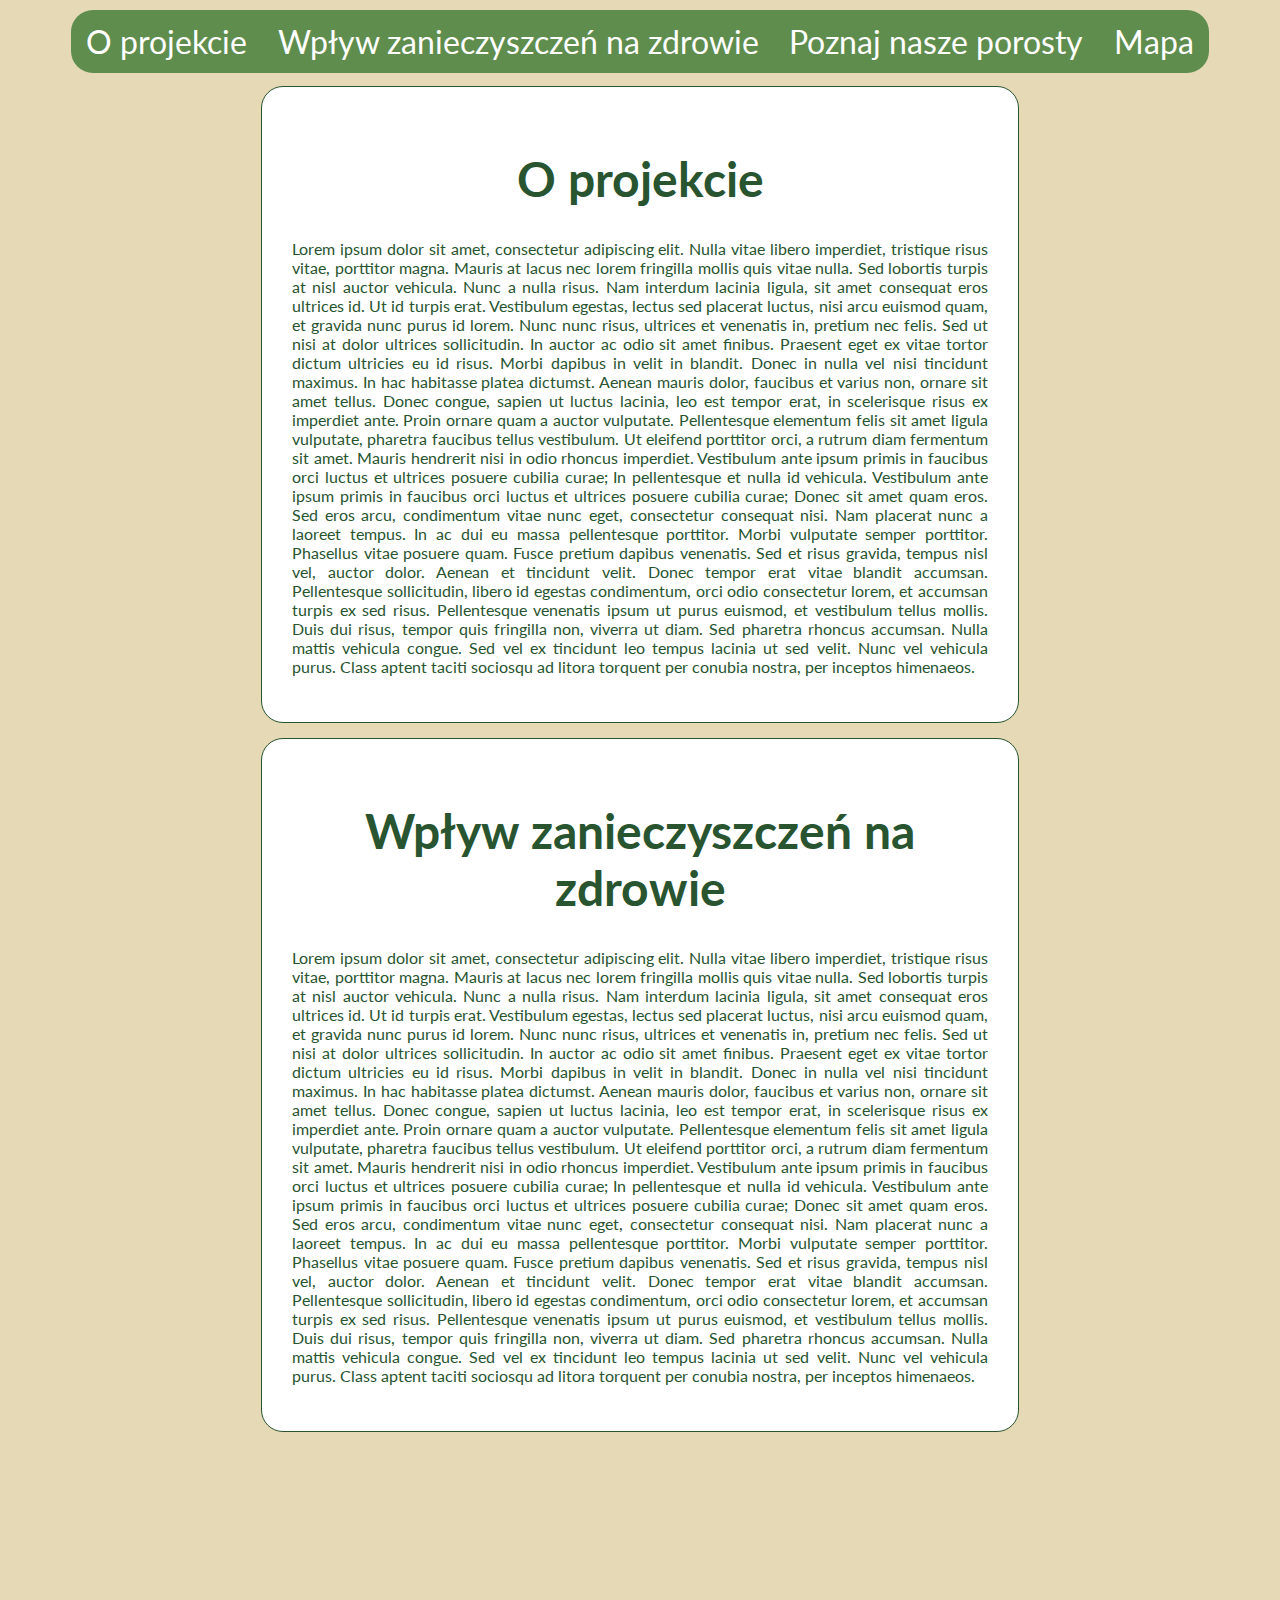
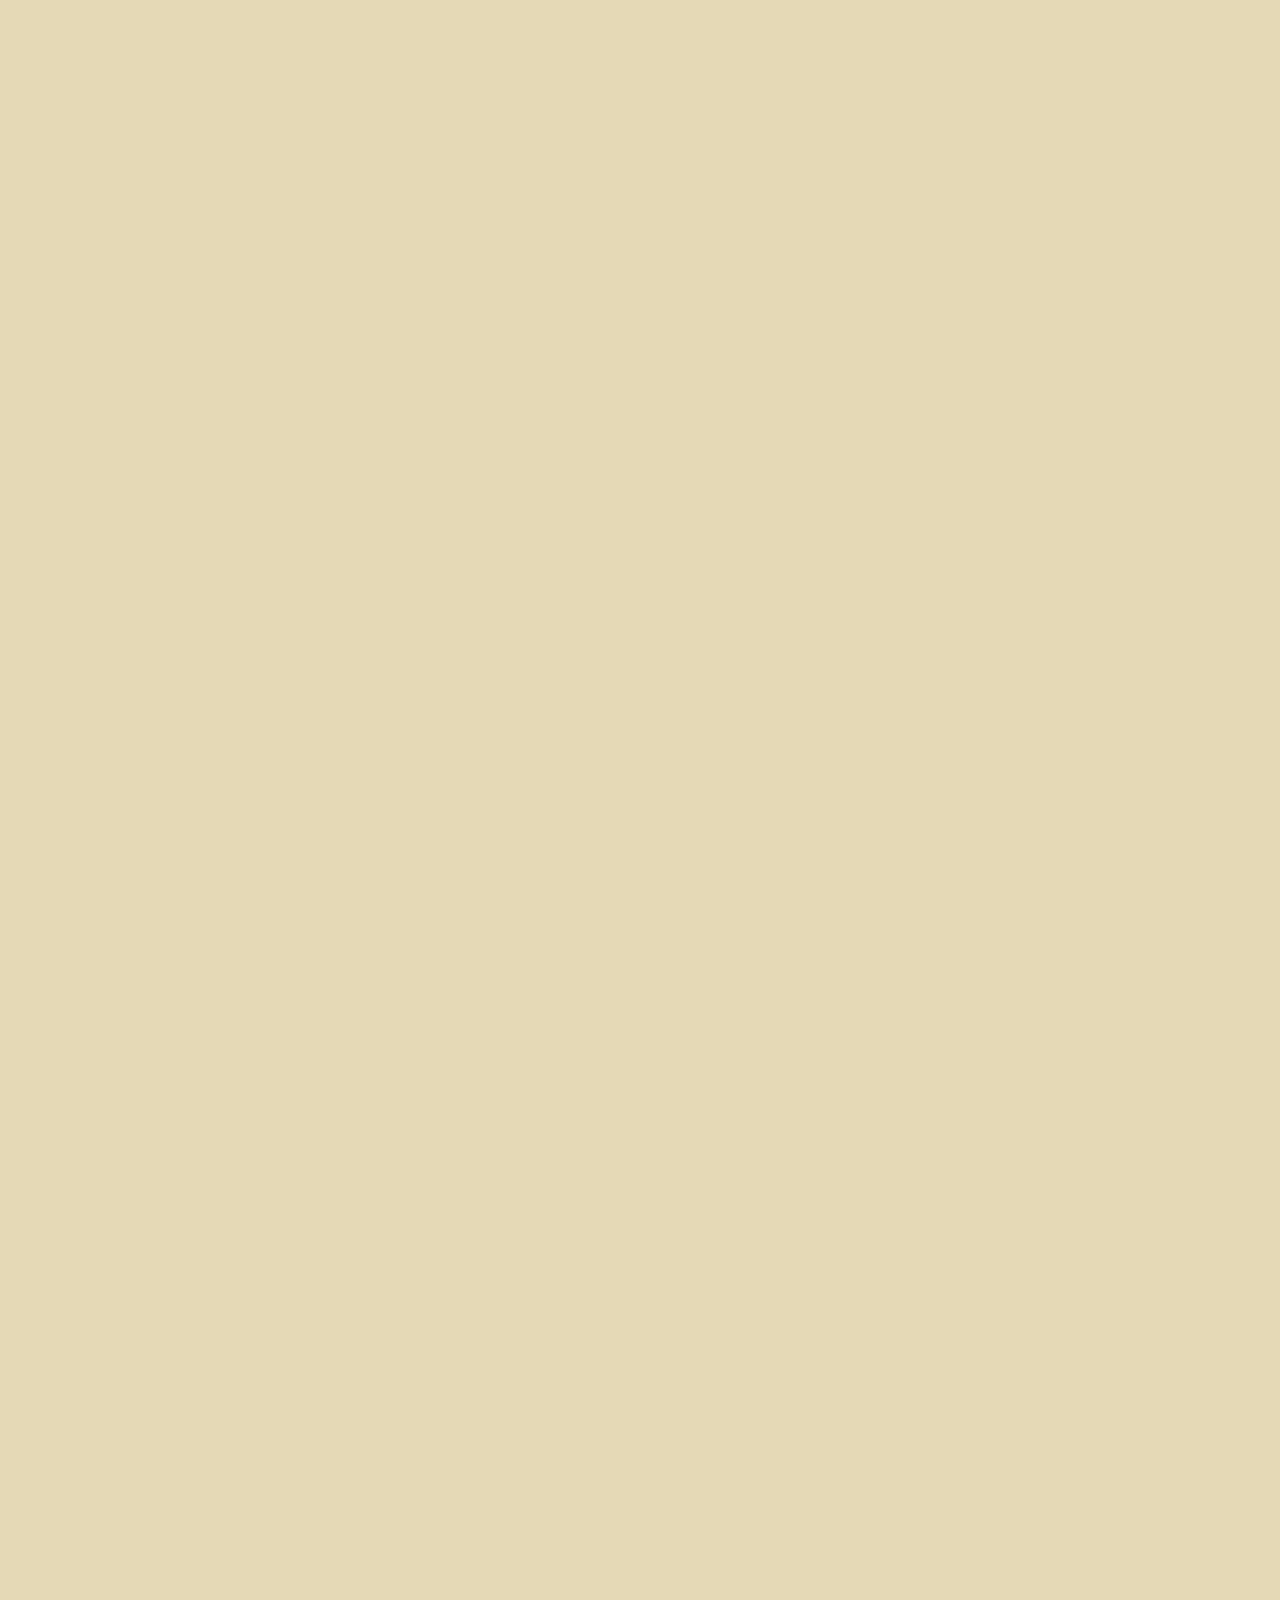
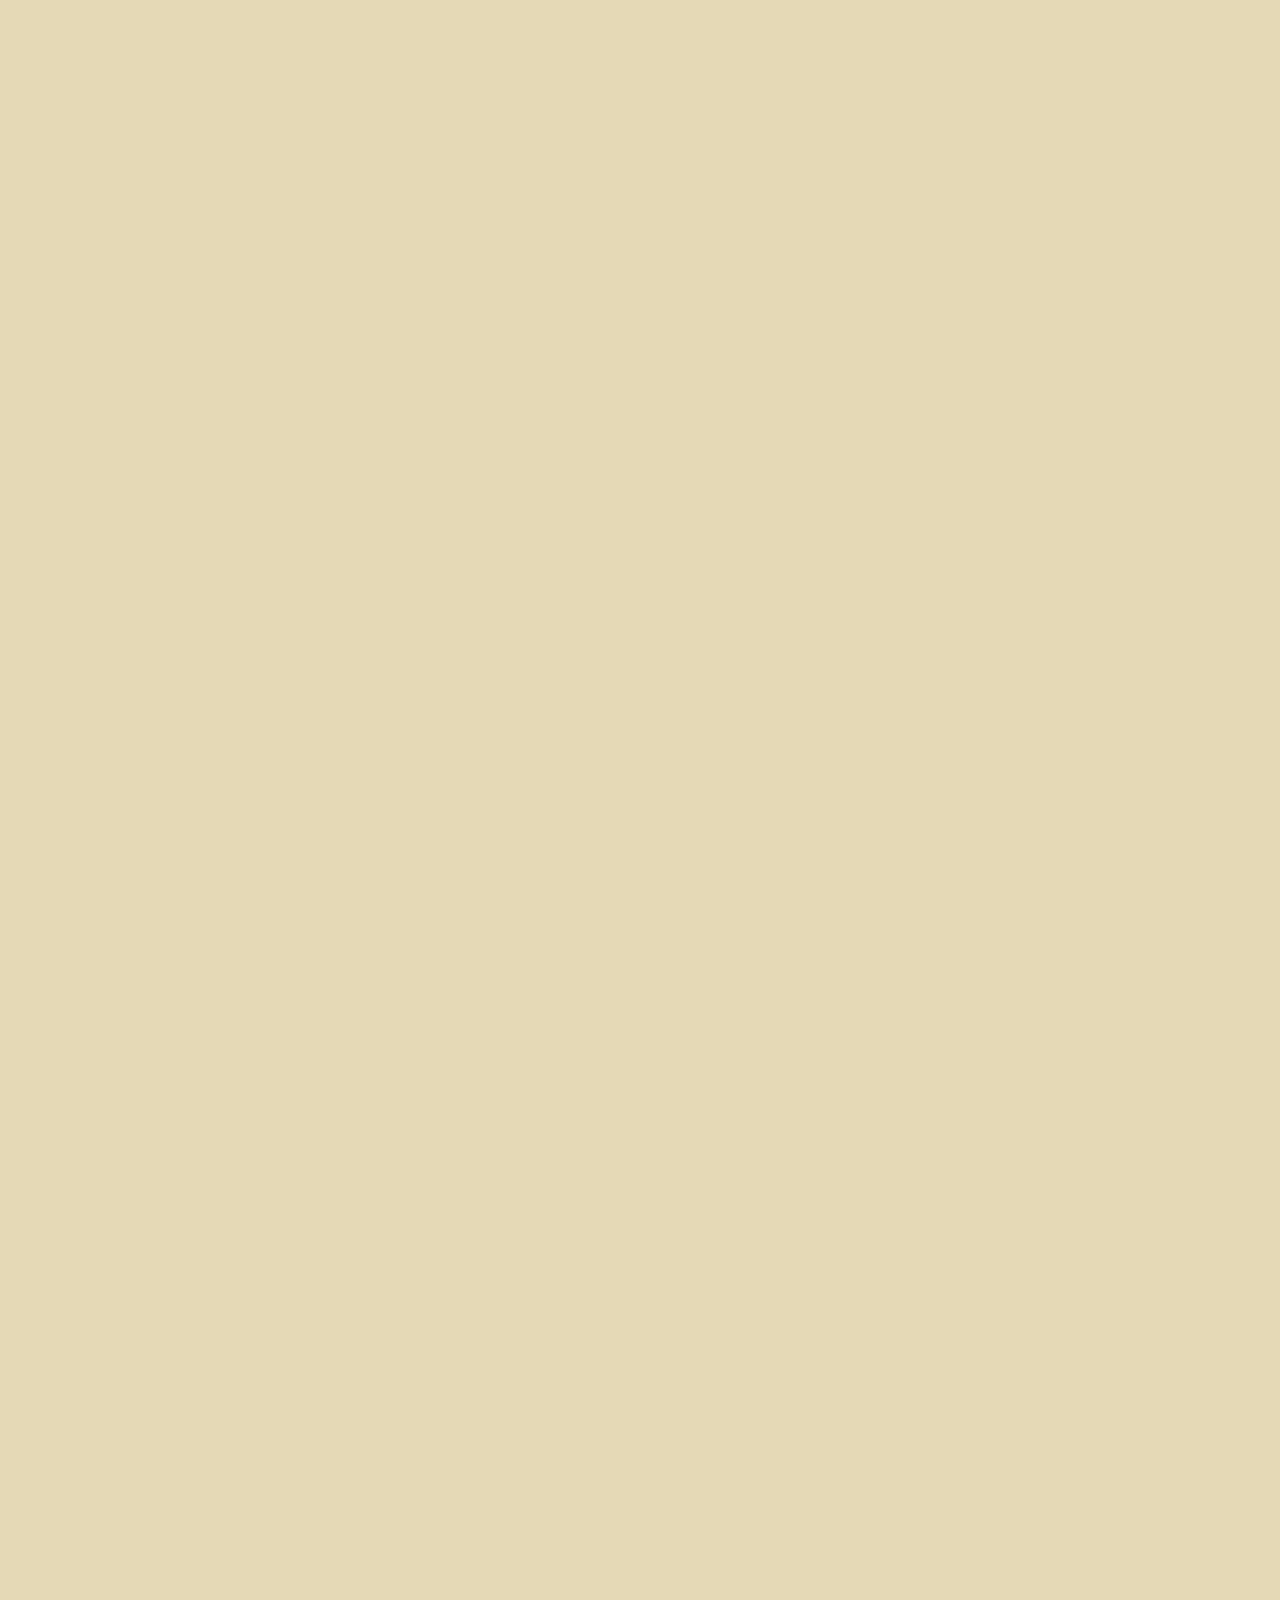
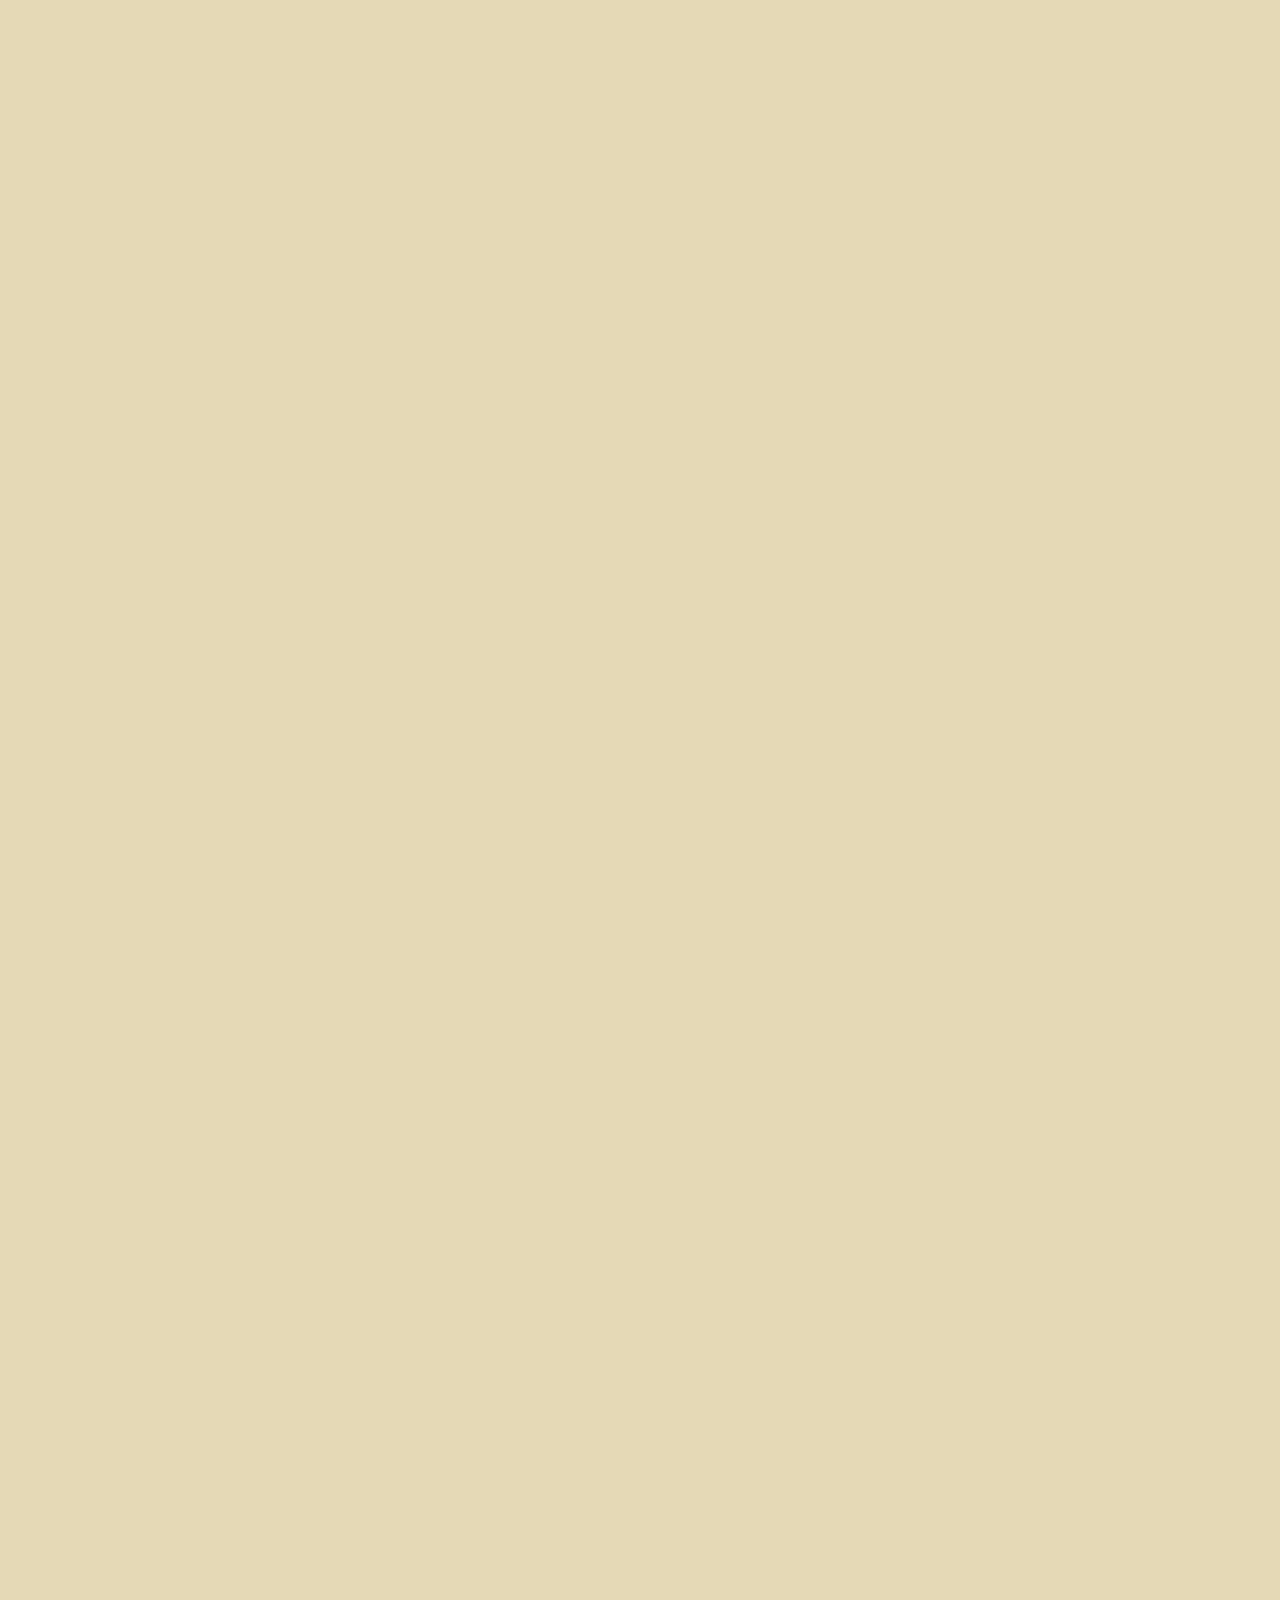
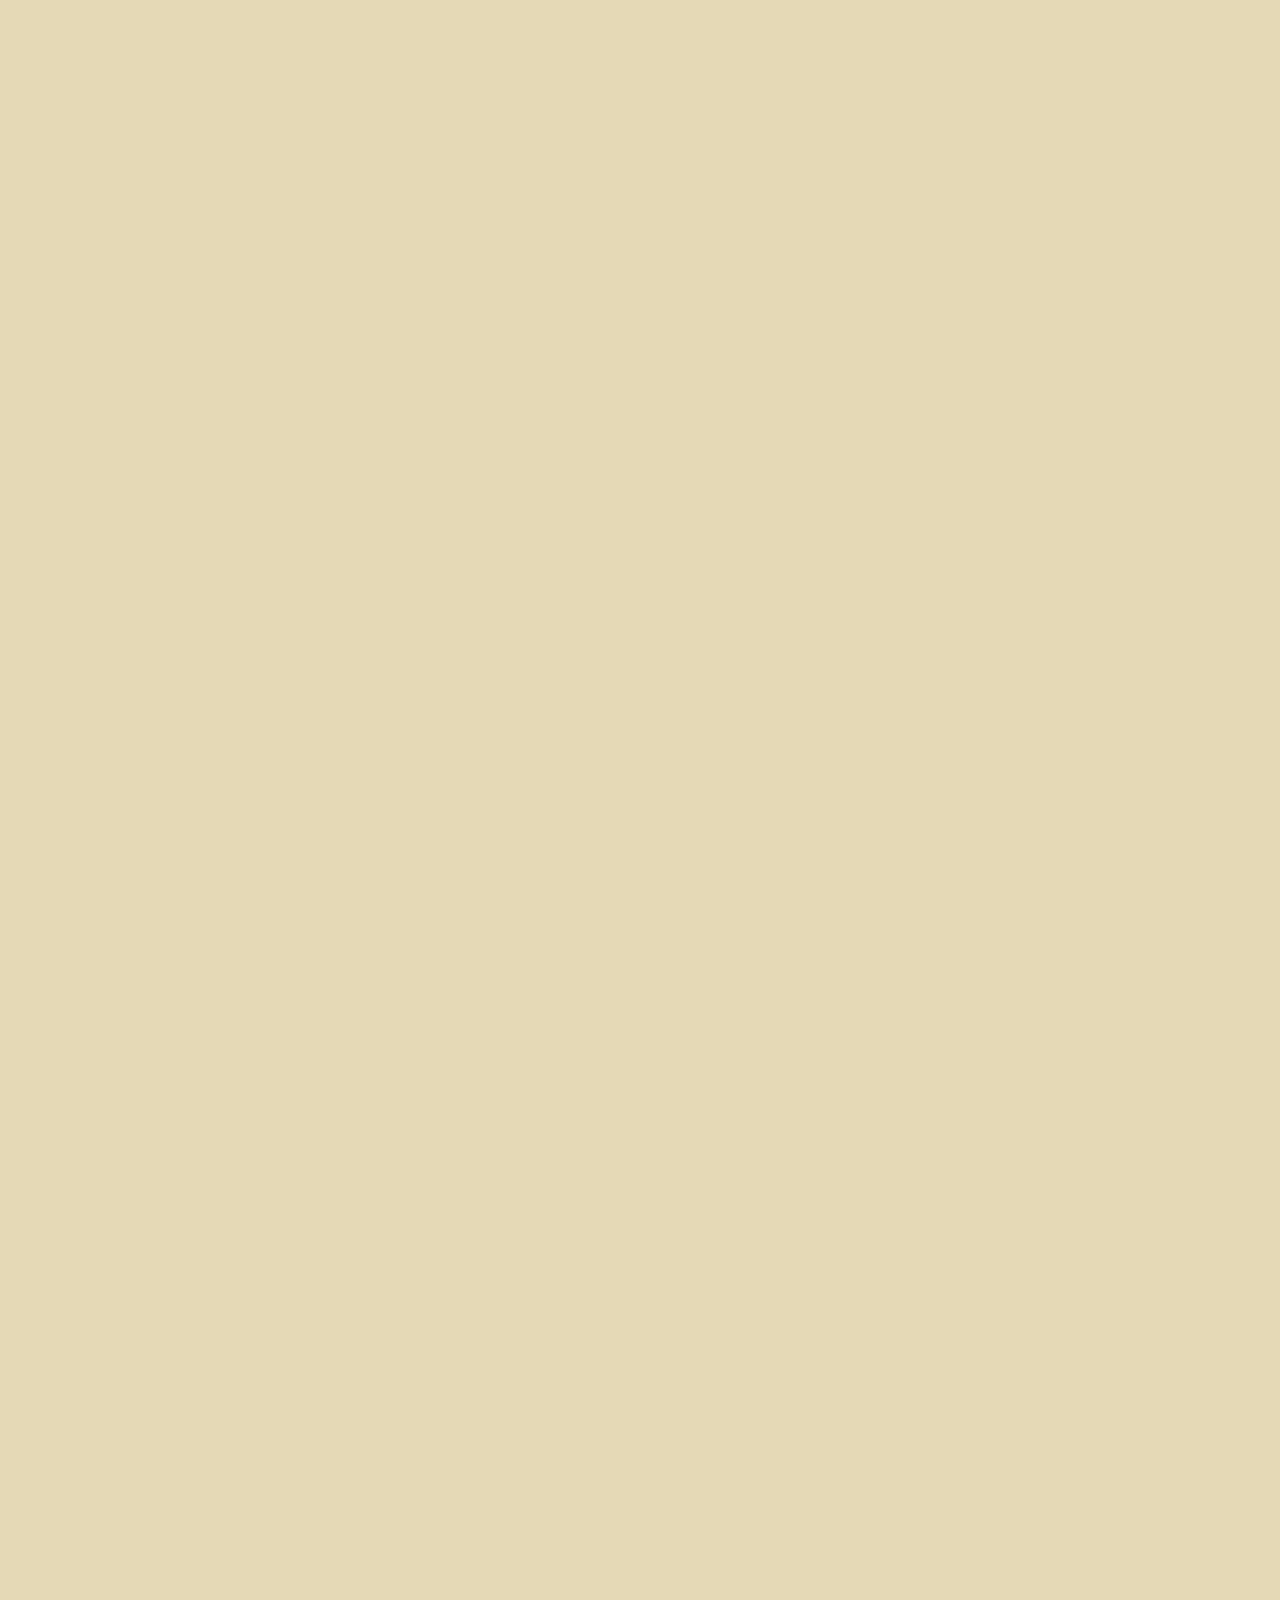
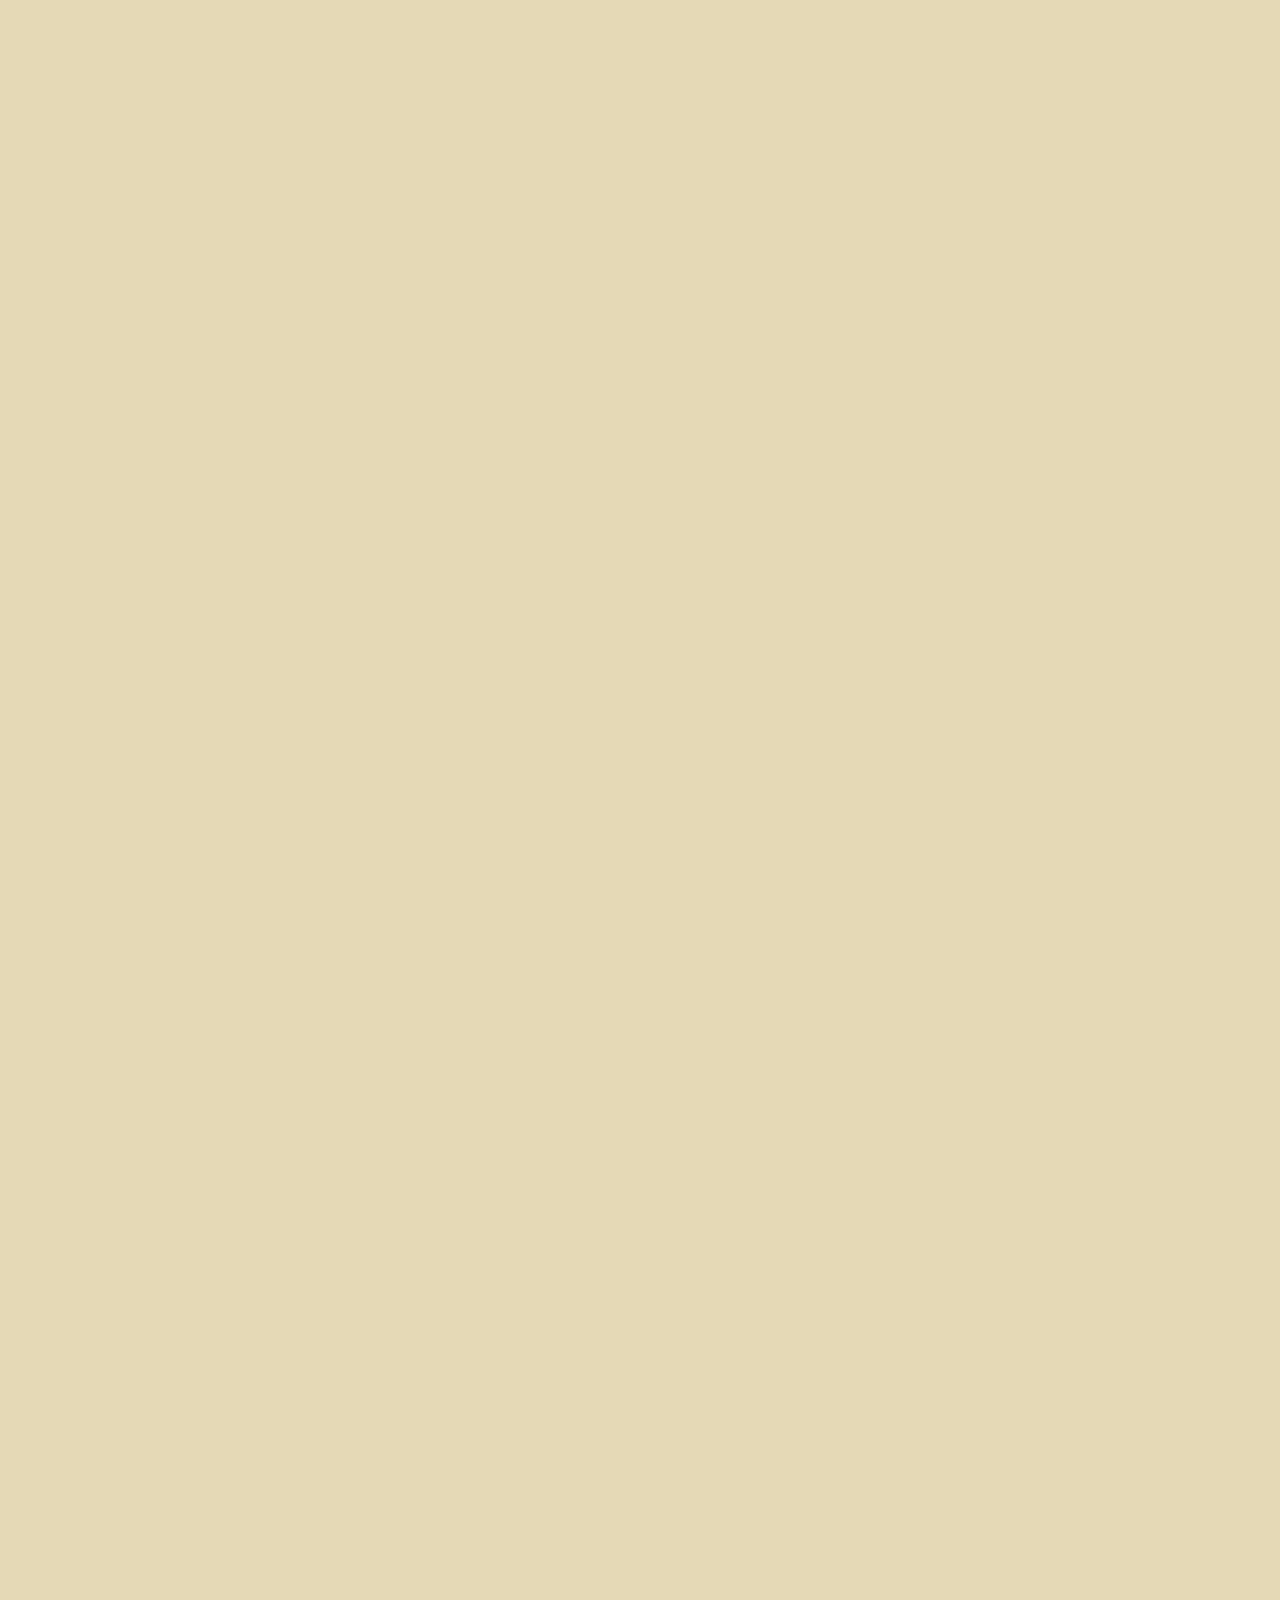
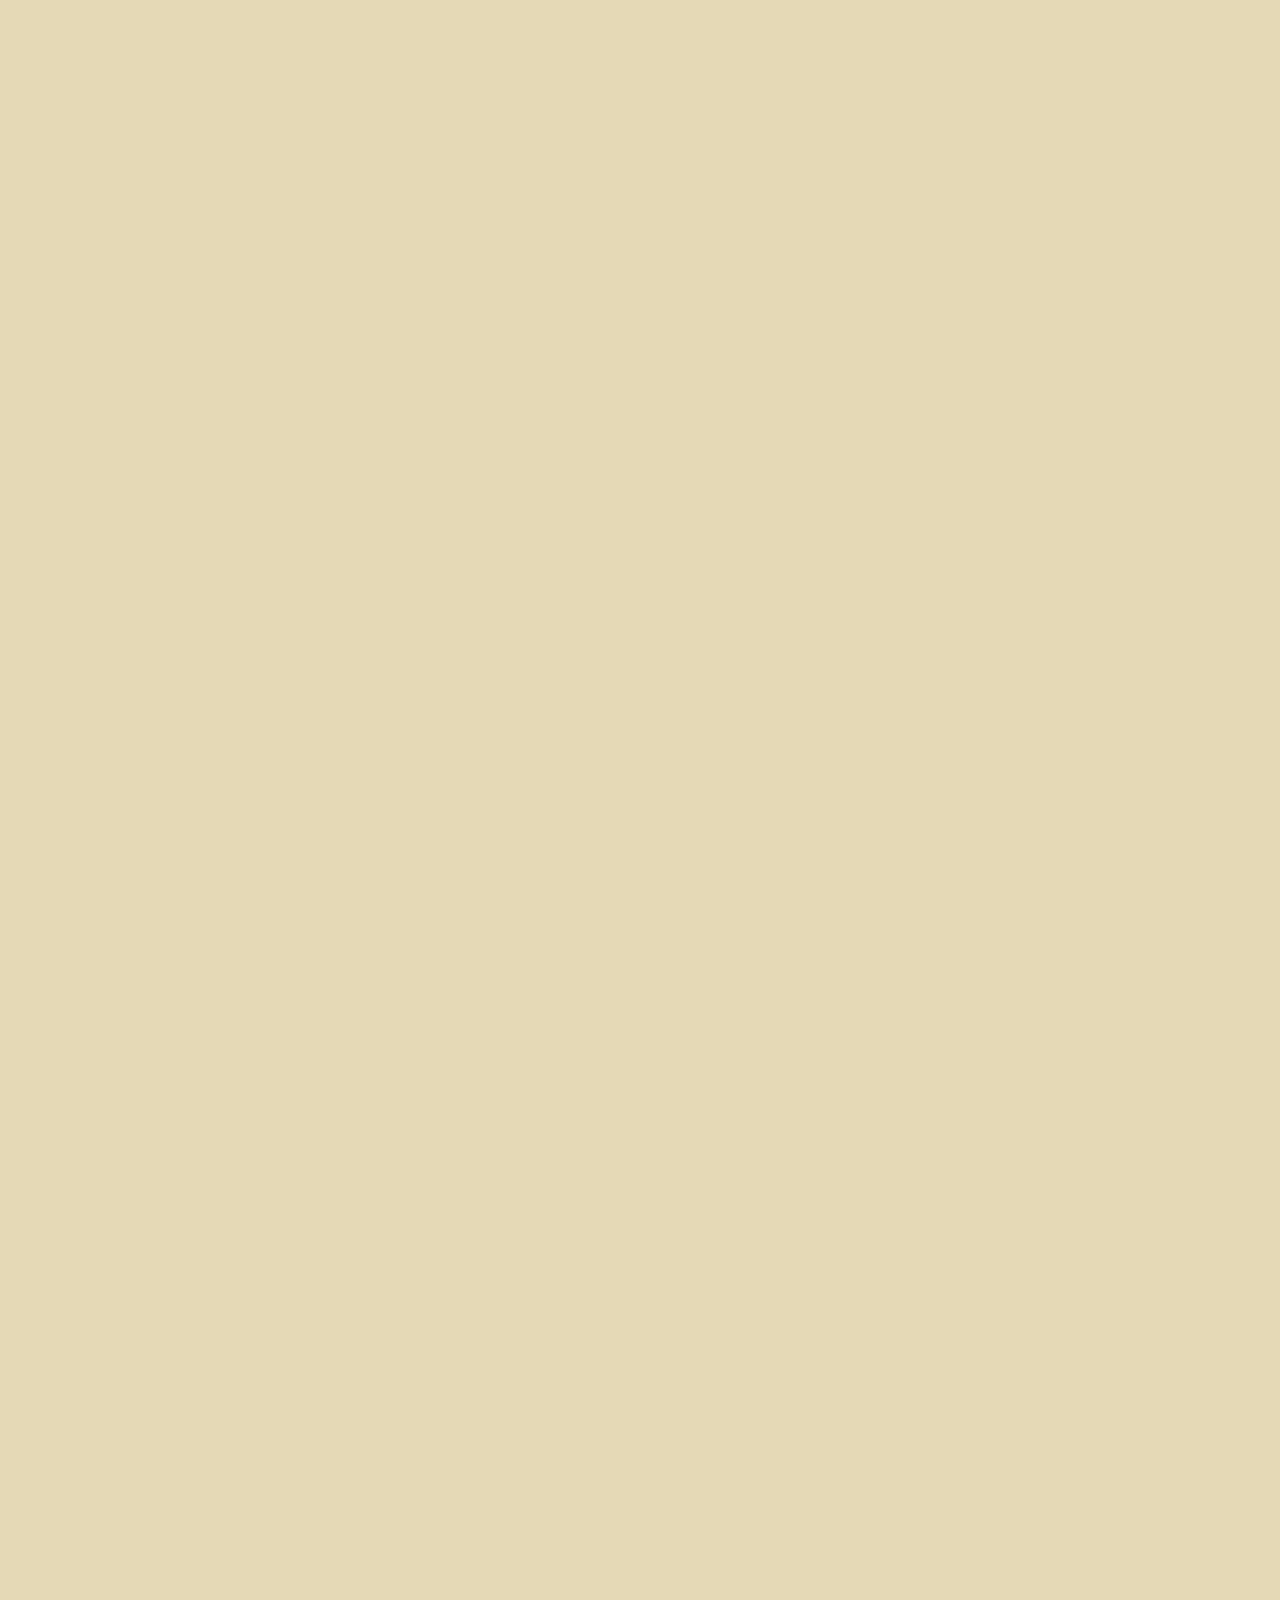
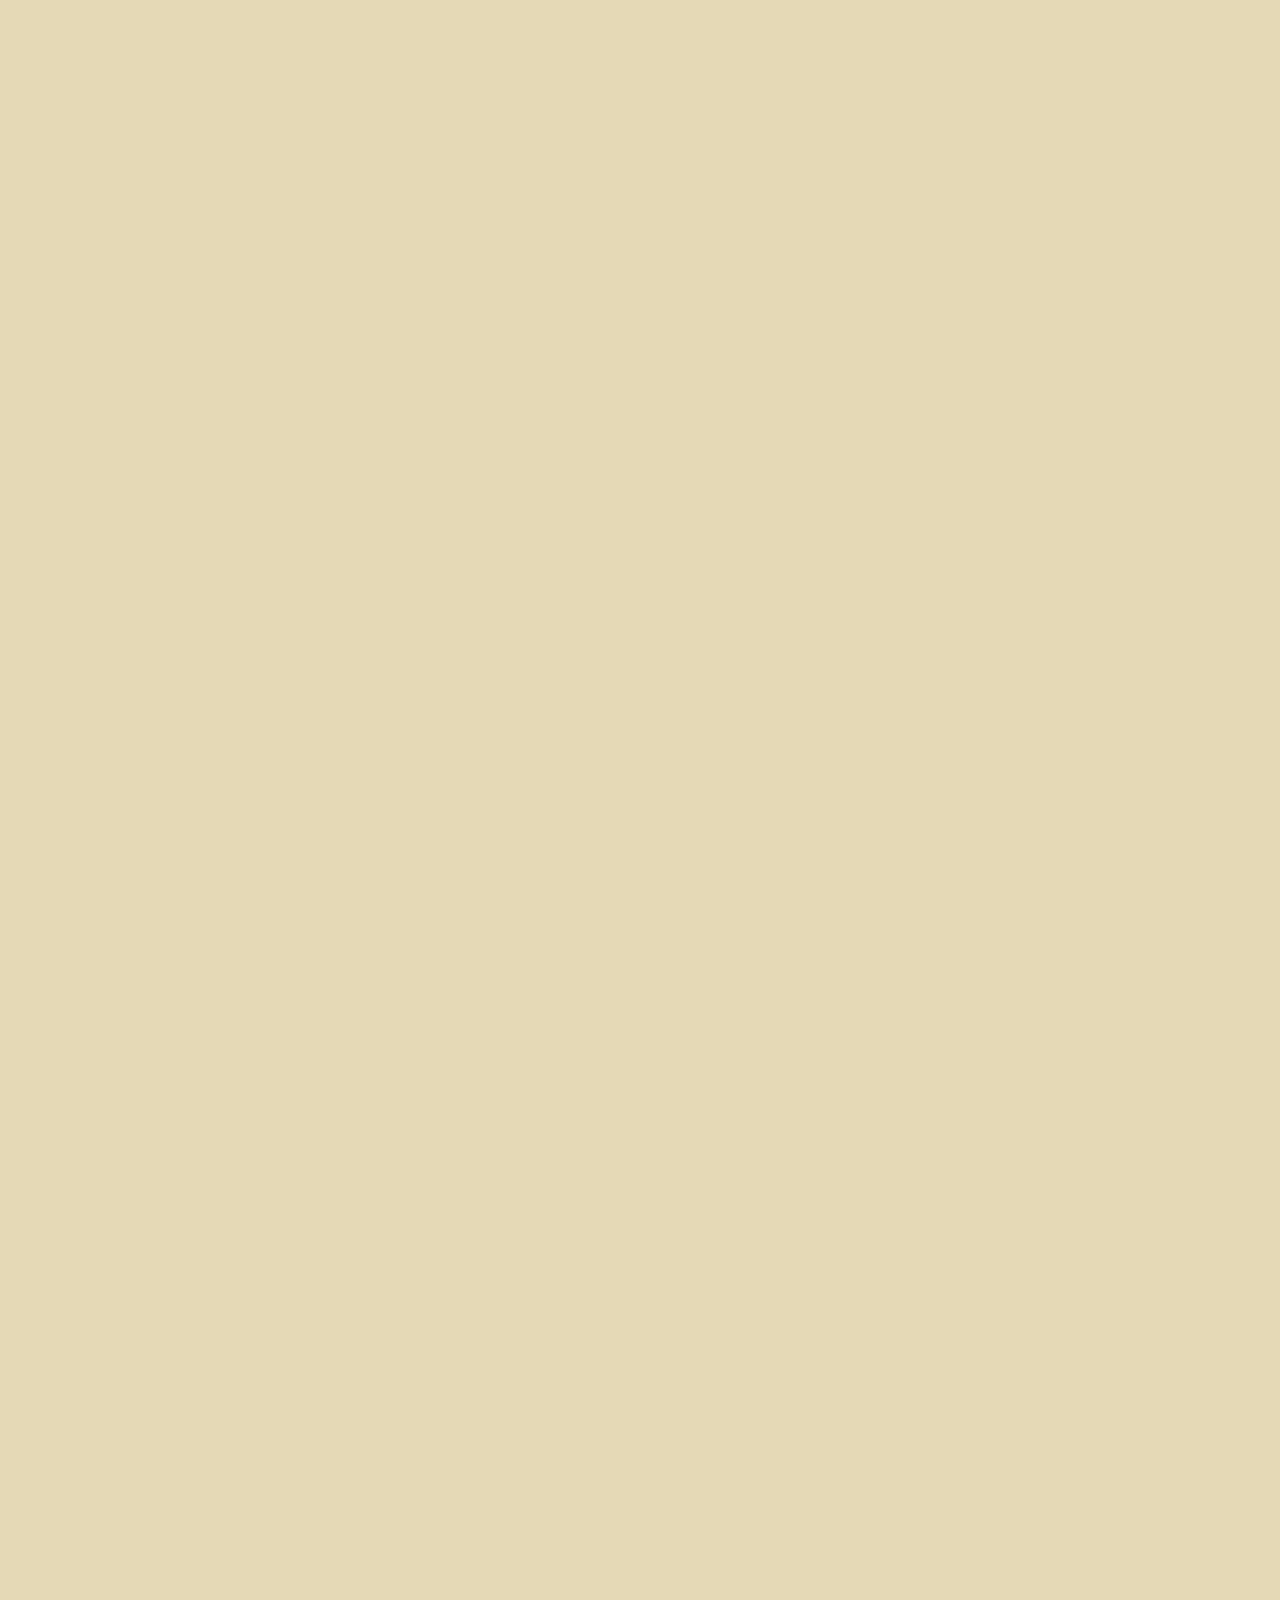
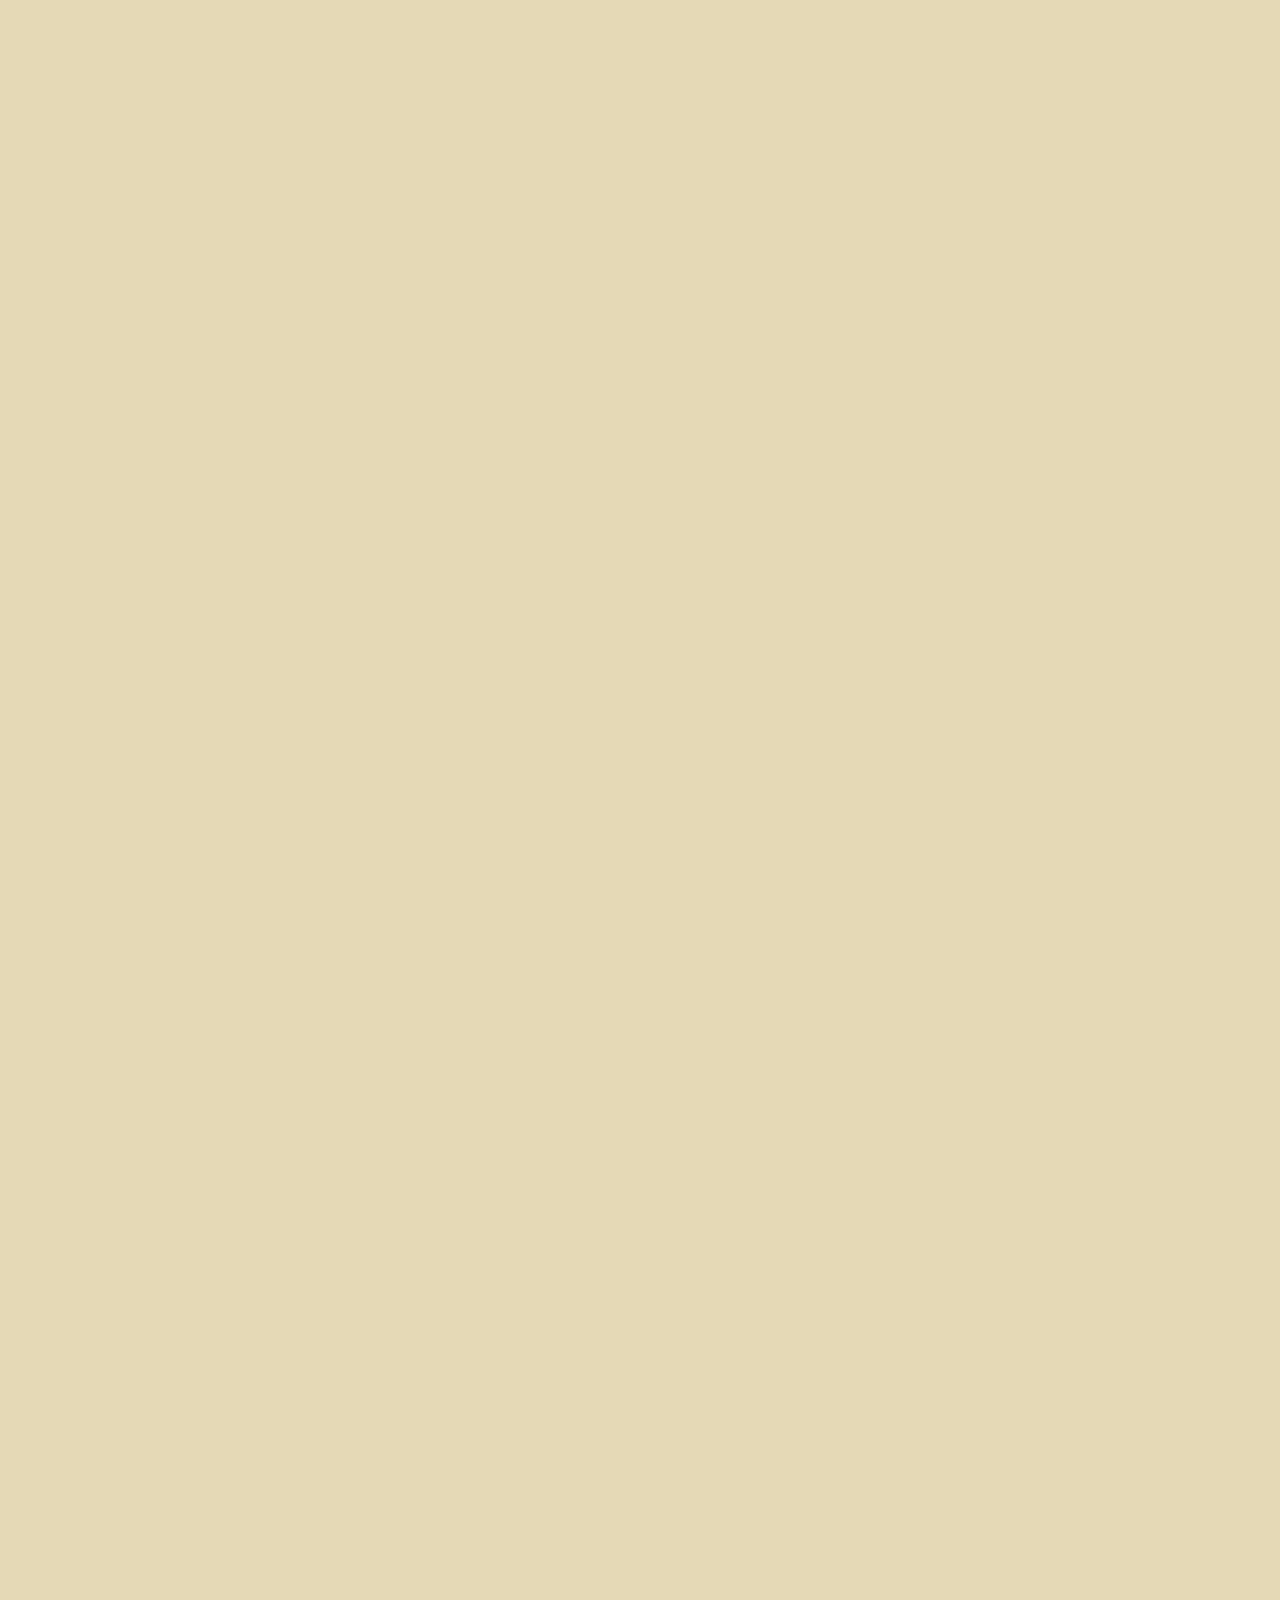
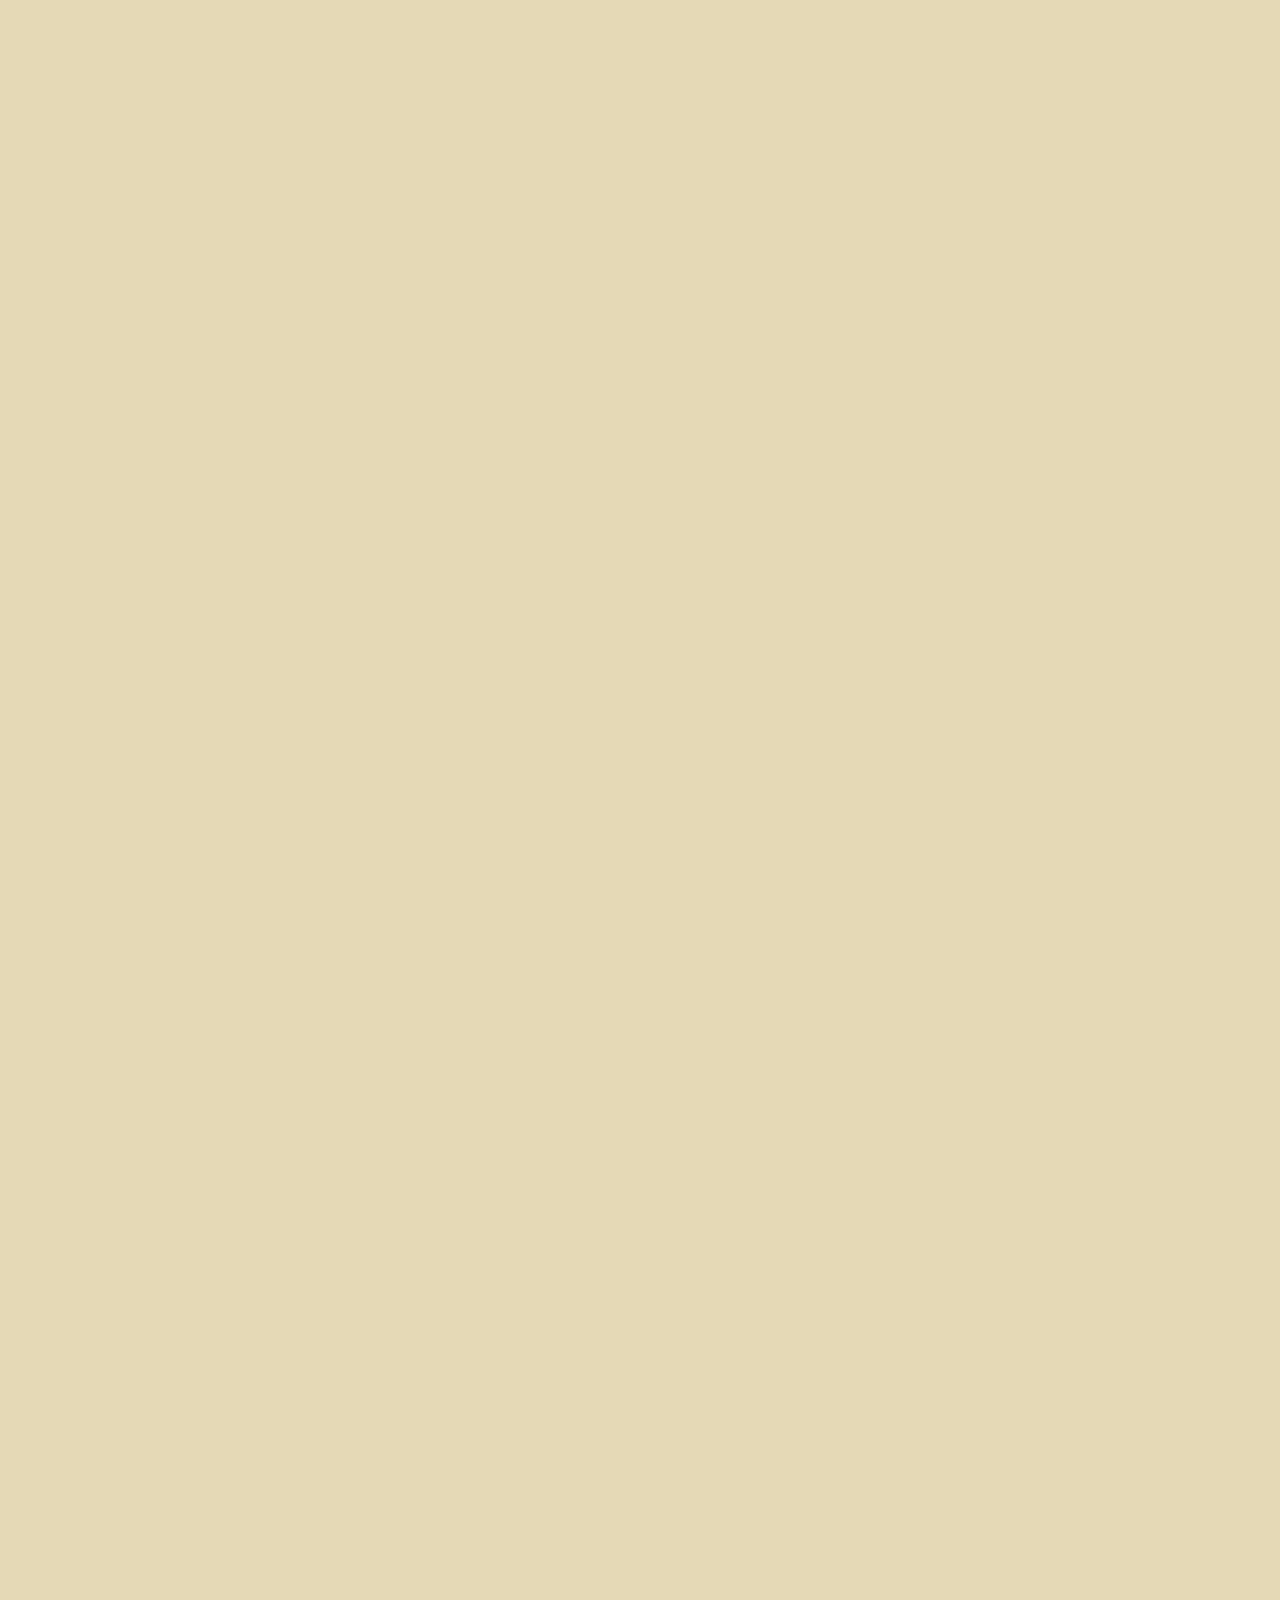
==== commit 83103eaa: "update" ====
--- a/index.html
+++ b/index.html
@@ -268,7 +268,172 @@
             </p>
         </div>
     </div>
-    </div>
+    
+    <div id="porost25" class="photo hidden scroll">
+        <div class="photoContent">
+            <img src="photos/24.jpg">
+            <h1>Porost 25</h1>
+            <a href="Map.html#25" target="lichenMap">Zobacz na mapie</a>
+            <p>
+                Lorem ipsum dolor sit amet, consectetur adipiscing elit. Nulla vitae libero imperdiet, tristique risus vitae, porttitor magna. Mauris at lacus nec lorem fringilla mollis quis vitae nulla. Sed lobortis turpis at nisl auctor vehicula. Nunc a nulla risus. Nam interdum lacinia ligula, sit amet consequat eros ultrices id. Ut id turpis erat. Vestibulum egestas, lectus sed placerat luctus, nisi arcu euismod quam, et gravida nunc purus id lorem. Nunc nunc risus, ultrices et venenatis in, pretium nec felis. Sed ut nisi at dolor ultrices sollicitudin. In auctor ac odio sit amet finibus.
+            </p>
+        </div>
+    </div>
+    
+    <div id="porost26" class="photo hidden scroll">
+        <div class="photoContent">
+            <img src="photos/26.jpg">
+            <h1>Porost 26</h1>
+            <a href="Map.html#26" target="lichenMap">Zobacz na mapie</a>
+            <p>
+                Lorem ipsum dolor sit amet, consectetur adipiscing elit. Nulla vitae libero imperdiet, tristique risus vitae, porttitor magna. Mauris at lacus nec lorem fringilla mollis quis vitae nulla. Sed lobortis turpis at nisl auctor vehicula. Nunc a nulla risus. Nam interdum lacinia ligula, sit amet consequat eros ultrices id. Ut id turpis erat. Vestibulum egestas, lectus sed placerat luctus, nisi arcu euismod quam, et gravida nunc purus id lorem. Nunc nunc risus, ultrices et venenatis in, pretium nec felis. Sed ut nisi at dolor ultrices sollicitudin. In auctor ac odio sit amet finibus.
+            </p>
+        </div>
+    </div>
+    
+    <div id="porost27" class="photo hidden scroll">
+        <div class="photoContent">
+            <img src="photos/27.jpg">
+            <h1>Porost 27</h1>
+            <a href="Map.html#27" target="lichenMap">Zobacz na mapie</a>
+            <p>
+                Lorem ipsum dolor sit amet, consectetur adipiscing elit. Nulla vitae libero imperdiet, tristique risus vitae, porttitor magna. Mauris at lacus nec lorem fringilla mollis quis vitae nulla. Sed lobortis turpis at nisl auctor vehicula. Nunc a nulla risus. Nam interdum lacinia ligula, sit amet consequat eros ultrices id. Ut id turpis erat. Vestibulum egestas, lectus sed placerat luctus, nisi arcu euismod quam, et gravida nunc purus id lorem. Nunc nunc risus, ultrices et venenatis in, pretium nec felis. Sed ut nisi at dolor ultrices sollicitudin. In auctor ac odio sit amet finibus.
+            </p>
+        </div>
+    </div>
+    
+    <div id="porost28" class="photo hidden scroll">
+        <div class="photoContent">
+            <img src="photos/28.jpg">
+            <h1>Porost 28</h1>
+            <a href="Map.html#28" target="lichenMap">Zobacz na mapie</a>
+            <p>
+                Lorem ipsum dolor sit amet, consectetur adipiscing elit. Nulla vitae libero imperdiet, tristique risus vitae, porttitor magna. Mauris at lacus nec lorem fringilla mollis quis vitae nulla. Sed lobortis turpis at nisl auctor vehicula. Nunc a nulla risus. Nam interdum lacinia ligula, sit amet consequat eros ultrices id. Ut id turpis erat. Vestibulum egestas, lectus sed placerat luctus, nisi arcu euismod quam, et gravida nunc purus id lorem. Nunc nunc risus, ultrices et venenatis in, pretium nec felis. Sed ut nisi at dolor ultrices sollicitudin. In auctor ac odio sit amet finibus.
+            </p>
+        </div>
+    </div>
+    
+    <div id="porost29" class="photo hidden scroll">
+        <div class="photoContent">
+            <img src="photos/29.jpg">
+            <h1>Porost 29</h1>
+            <a href="Map.html#29" target="lichenMap">Zobacz na mapie</a>
+            <p>
+                Lorem ipsum dolor sit amet, consectetur adipiscing elit. Nulla vitae libero imperdiet, tristique risus vitae, porttitor magna. Mauris at lacus nec lorem fringilla mollis quis vitae nulla. Sed lobortis turpis at nisl auctor vehicula. Nunc a nulla risus. Nam interdum lacinia ligula, sit amet consequat eros ultrices id. Ut id turpis erat. Vestibulum egestas, lectus sed placerat luctus, nisi arcu euismod quam, et gravida nunc purus id lorem. Nunc nunc risus, ultrices et venenatis in, pretium nec felis. Sed ut nisi at dolor ultrices sollicitudin. In auctor ac odio sit amet finibus.
+            </p>
+        </div>
+    </div>
+    
+    <div id="porost30" class="photo hidden scroll">
+        <div class="photoContent">
+            <img src="photos/30.jpg">
+            <h1>Porost 30</h1>
+            <a href="Map.html#30" target="lichenMap">Zobacz na mapie</a>
+            <p>
+                Lorem ipsum dolor sit amet, consectetur adipiscing elit. Nulla vitae libero imperdiet, tristique risus vitae, porttitor magna. Mauris at lacus nec lorem fringilla mollis quis vitae nulla. Sed lobortis turpis at nisl auctor vehicula. Nunc a nulla risus. Nam interdum lacinia ligula, sit amet consequat eros ultrices id. Ut id turpis erat. Vestibulum egestas, lectus sed placerat luctus, nisi arcu euismod quam, et gravida nunc purus id lorem. Nunc nunc risus, ultrices et venenatis in, pretium nec felis. Sed ut nisi at dolor ultrices sollicitudin. In auctor ac odio sit amet finibus.
+            </p>
+        </div>
+    </div>
+    
+    <div id="porost31" class="photo hidden scroll">
+        <div class="photoContent">
+            <img src="photos/31.jpg">
+            <h1>Porost 31</h1>
+            <a href="Map.html#31" target="lichenMap">Zobacz na mapie</a>
+            <p>
+                Lorem ipsum dolor sit amet, consectetur adipiscing elit. Nulla vitae libero imperdiet, tristique risus vitae, porttitor magna. Mauris at lacus nec lorem fringilla mollis quis vitae nulla. Sed lobortis turpis at nisl auctor vehicula. Nunc a nulla risus. Nam interdum lacinia ligula, sit amet consequat eros ultrices id. Ut id turpis erat. Vestibulum egestas, lectus sed placerat luctus, nisi arcu euismod quam, et gravida nunc purus id lorem. Nunc nunc risus, ultrices et venenatis in, pretium nec felis. Sed ut nisi at dolor ultrices sollicitudin. In auctor ac odio sit amet finibus.
+            </p>
+        </div>
+    </div>
+    
+    <div id="porost32" class="photo hidden scroll">
+        <div class="photoContent">
+            <img src="photos/32.jpg">
+            <h1>Porost 32</h1>
+            <a href="Map.html#32" target="lichenMap">Zobacz na mapie</a>
+            <p>
+                Lorem ipsum dolor sit amet, consectetur adipiscing elit. Nulla vitae libero imperdiet, tristique risus vitae, porttitor magna. Mauris at lacus nec lorem fringilla mollis quis vitae nulla. Sed lobortis turpis at nisl auctor vehicula. Nunc a nulla risus. Nam interdum lacinia ligula, sit amet consequat eros ultrices id. Ut id turpis erat. Vestibulum egestas, lectus sed placerat luctus, nisi arcu euismod quam, et gravida nunc purus id lorem. Nunc nunc risus, ultrices et venenatis in, pretium nec felis. Sed ut nisi at dolor ultrices sollicitudin. In auctor ac odio sit amet finibus.
+            </p>
+        </div>
+    </div>
+    
+    <div id="porost33" class="photo hidden scroll">
+        <div class="photoContent">
+            <img src="photos/33.jpg">
+            <h1>Porost 33</h1>
+            <a href="Map.html#33" target="lichenMap">Zobacz na mapie</a>
+            <p>
+                Lorem ipsum dolor sit amet, consectetur adipiscing elit. Nulla vitae libero imperdiet, tristique risus vitae, porttitor magna. Mauris at lacus nec lorem fringilla mollis quis vitae nulla. Sed lobortis turpis at nisl auctor vehicula. Nunc a nulla risus. Nam interdum lacinia ligula, sit amet consequat eros ultrices id. Ut id turpis erat. Vestibulum egestas, lectus sed placerat luctus, nisi arcu euismod quam, et gravida nunc purus id lorem. Nunc nunc risus, ultrices et venenatis in, pretium nec felis. Sed ut nisi at dolor ultrices sollicitudin. In auctor ac odio sit amet finibus.
+            </p>
+        </div>
+    </div>
+    
+    <div id="porost34" class="photo hidden scroll">
+        <div class="photoContent">
+            <img src="photos/34.jpg">
+            <h1>Porost 34</h1>
+            <a href="Map.html#34" target="lichenMap">Zobacz na mapie</a>
+            <p>
+                Lorem ipsum dolor sit amet, consectetur adipiscing elit. Nulla vitae libero imperdiet, tristique risus vitae, porttitor magna. Mauris at lacus nec lorem fringilla mollis quis vitae nulla. Sed lobortis turpis at nisl auctor vehicula. Nunc a nulla risus. Nam interdum lacinia ligula, sit amet consequat eros ultrices id. Ut id turpis erat. Vestibulum egestas, lectus sed placerat luctus, nisi arcu euismod quam, et gravida nunc purus id lorem. Nunc nunc risus, ultrices et venenatis in, pretium nec felis. Sed ut nisi at dolor ultrices sollicitudin. In auctor ac odio sit amet finibus.
+            </p>
+        </div>
+    </div>
+    
+    <div id="porost35" class="photo hidden scroll">
+        <div class="photoContent">
+            <img src="photos/35.jpg">
+            <h1>Porost 35</h1>
+            <a href="Map.html#35" target="lichenMap">Zobacz na mapie</a>
+            <p>
+                Lorem ipsum dolor sit amet, consectetur adipiscing elit. Nulla vitae libero imperdiet, tristique risus vitae, porttitor magna. Mauris at lacus nec lorem fringilla mollis quis vitae nulla. Sed lobortis turpis at nisl auctor vehicula. Nunc a nulla risus. Nam interdum lacinia ligula, sit amet consequat eros ultrices id. Ut id turpis erat. Vestibulum egestas, lectus sed placerat luctus, nisi arcu euismod quam, et gravida nunc purus id lorem. Nunc nunc risus, ultrices et venenatis in, pretium nec felis. Sed ut nisi at dolor ultrices sollicitudin. In auctor ac odio sit amet finibus.
+            </p>
+        </div>
+    </div>
+    
+    <div id="porost36" class="photo hidden scroll">
+        <div class="photoContent">
+            <img src="photos/36.jpg">
+            <h1>Porost 36</h1>
+            <a href="Map.html#36" target="lichenMap">Zobacz na mapie</a>
+            <p>
+                Lorem ipsum dolor sit amet, consectetur adipiscing elit. Nulla vitae libero imperdiet, tristique risus vitae, porttitor magna. Mauris at lacus nec lorem fringilla mollis quis vitae nulla. Sed lobortis turpis at nisl auctor vehicula. Nunc a nulla risus. Nam interdum lacinia ligula, sit amet consequat eros ultrices id. Ut id turpis erat. Vestibulum egestas, lectus sed placerat luctus, nisi arcu euismod quam, et gravida nunc purus id lorem. Nunc nunc risus, ultrices et venenatis in, pretium nec felis. Sed ut nisi at dolor ultrices sollicitudin. In auctor ac odio sit amet finibus.
+            </p>
+        </div>
+    </div>
+    
+    <div id="porost37" class="photo hidden scroll">
+        <div class="photoContent">
+            <img src="photos/37.jpg">
+            <h1>Porost 37</h1>
+            <a href="Map.html#37" target="lichenMap">Zobacz na mapie</a>
+            <p>
+                Lorem ipsum dolor sit amet, consectetur adipiscing elit. Nulla vitae libero imperdiet, tristique risus vitae, porttitor magna. Mauris at lacus nec lorem fringilla mollis quis vitae nulla. Sed lobortis turpis at nisl auctor vehicula. Nunc a nulla risus. Nam interdum lacinia ligula, sit amet consequat eros ultrices id. Ut id turpis erat. Vestibulum egestas, lectus sed placerat luctus, nisi arcu euismod quam, et gravida nunc purus id lorem. Nunc nunc risus, ultrices et venenatis in, pretium nec felis. Sed ut nisi at dolor ultrices sollicitudin. In auctor ac odio sit amet finibus.
+            </p>
+        </div>
+    </div>
+    
+    <div id="porost38" class="photo hidden scroll">
+        <div class="photoContent">
+            <img src="photos/38.jpg">
+            <h1>Porost 38</h1>
+            <a href="Map.html#38" target="lichenMap">Zobacz na mapie</a>
+            <p>
+                Lorem ipsum dolor sit amet, consectetur adipiscing elit. Nulla vitae libero imperdiet, tristique risus vitae, porttitor magna. Mauris at lacus nec lorem fringilla mollis quis vitae nulla. Sed lobortis turpis at nisl auctor vehicula. Nunc a nulla risus. Nam interdum lacinia ligula, sit amet consequat eros ultrices id. Ut id turpis erat. Vestibulum egestas, lectus sed placerat luctus, nisi arcu euismod quam, et gravida nunc purus id lorem. Nunc nunc risus, ultrices et venenatis in, pretium nec felis. Sed ut nisi at dolor ultrices sollicitudin. In auctor ac odio sit amet finibus.
+            </p>
+        </div>
+    </div>
+    
+    <div id="porost39" class="photo hidden scroll">
+        <div class="photoContent">
+            <img src="photos/39.jpg">
+            <h1>Porost 39</h1>
+            <a href="Map.html#39" target="lichenMap">Zobacz na mapie</a>
+            <p>
+                Lorem ipsum dolor sit amet, consectetur adipiscing elit. Nulla vitae libero imperdiet, tristique risus vitae, porttitor magna. Mauris at lacus nec lorem fringilla mollis quis vitae nulla. Sed lobortis turpis at nisl auctor vehicula. Nunc a nulla risus. Nam interdum lacinia ligula, sit amet consequat eros ultrices id. Ut id turpis erat. Vestibulum egestas, lectus sed placerat luctus, nisi arcu euismod quam, et gravida nunc purus id lorem. Nunc nunc risus, ultrices et venenatis in, pretium nec felis. Sed ut nisi at dolor ultrices sollicitudin. In auctor ac odio sit amet finibus.
+            </p>
+        </div>
+    </div>
+</div>
 </article>
 
 
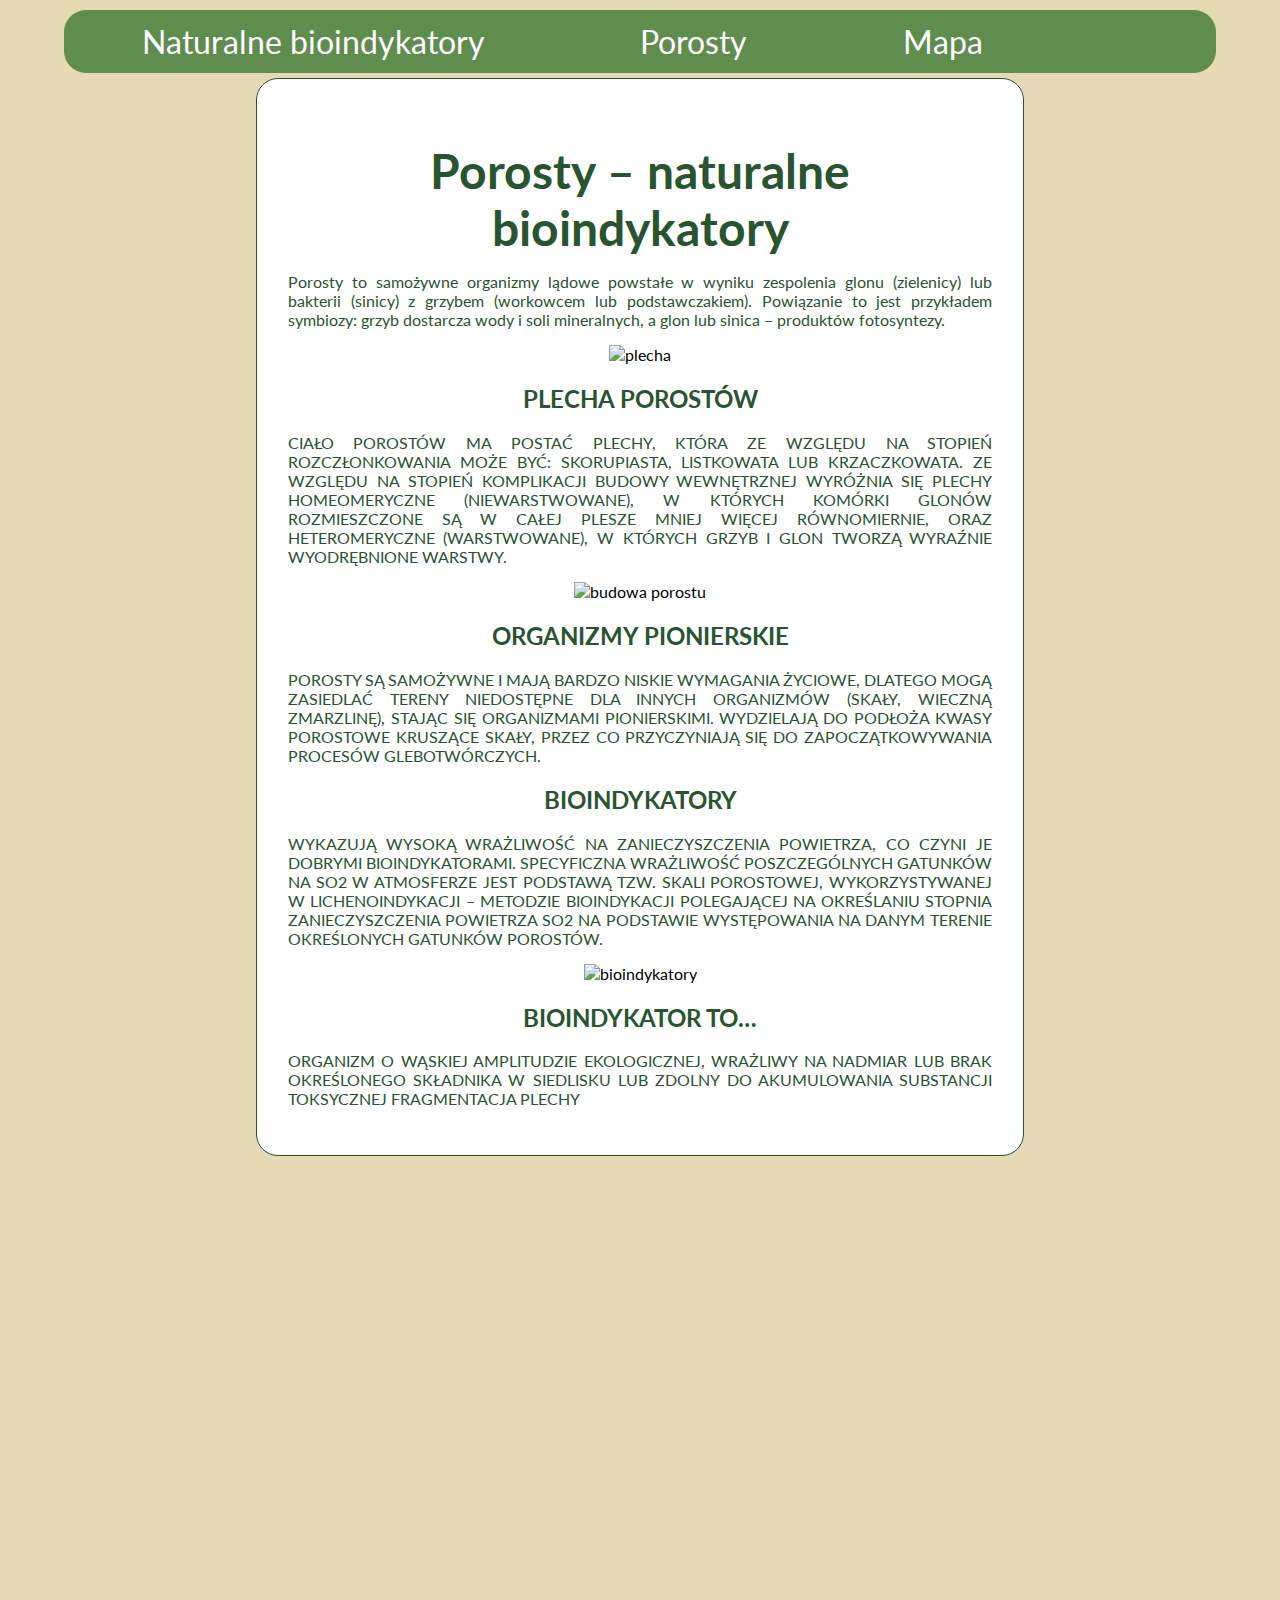
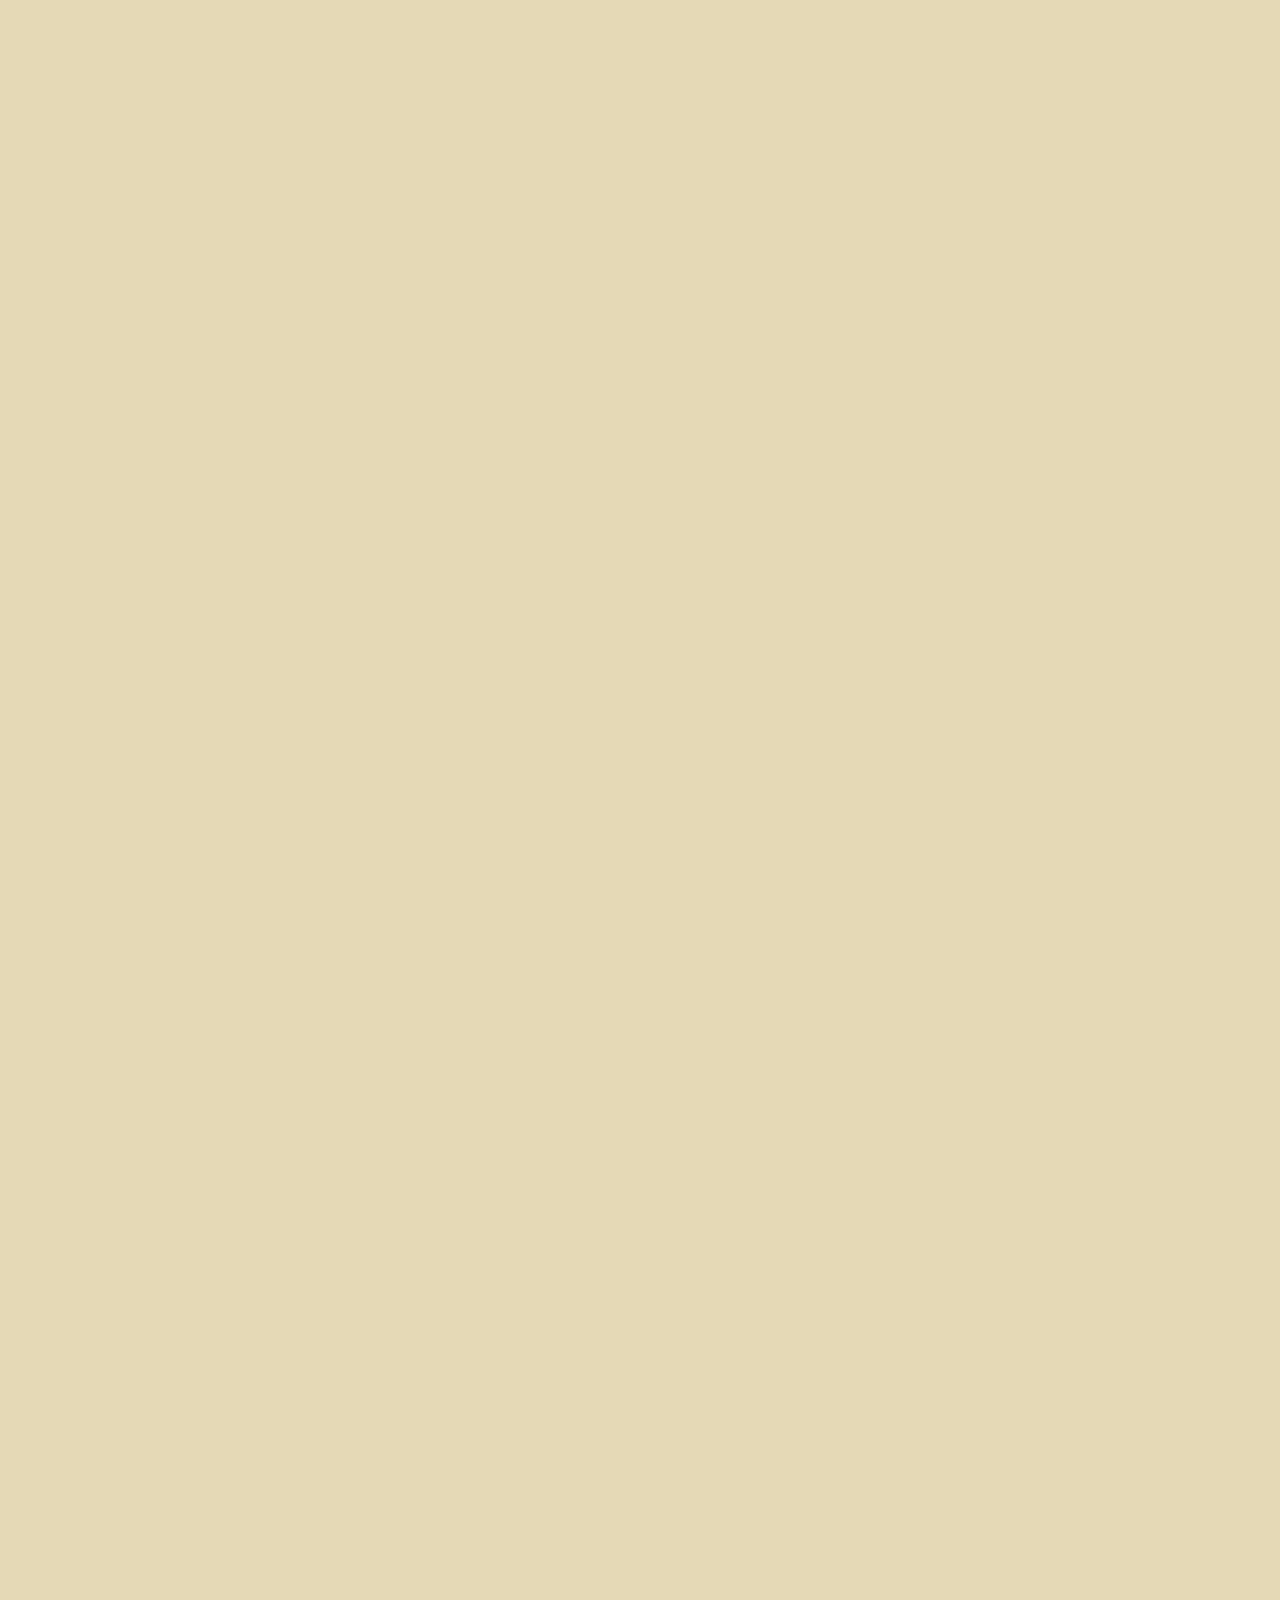
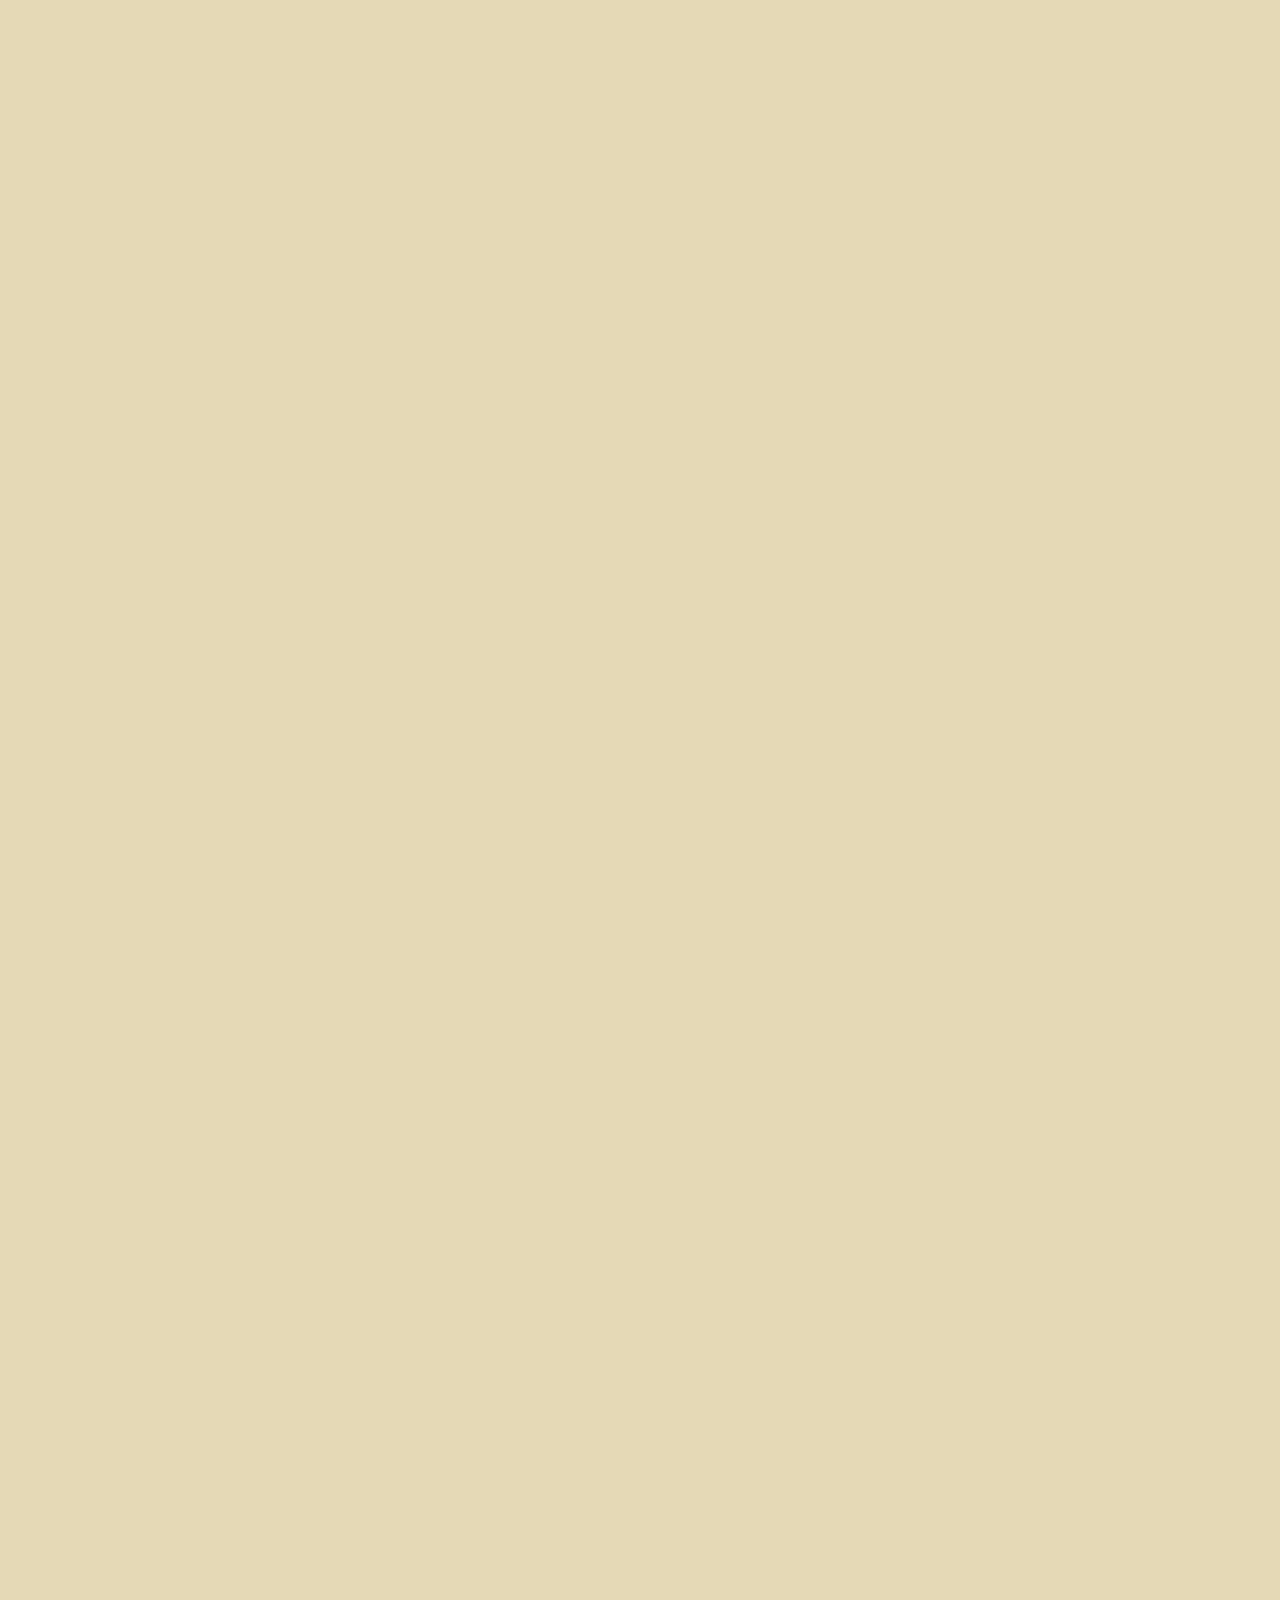
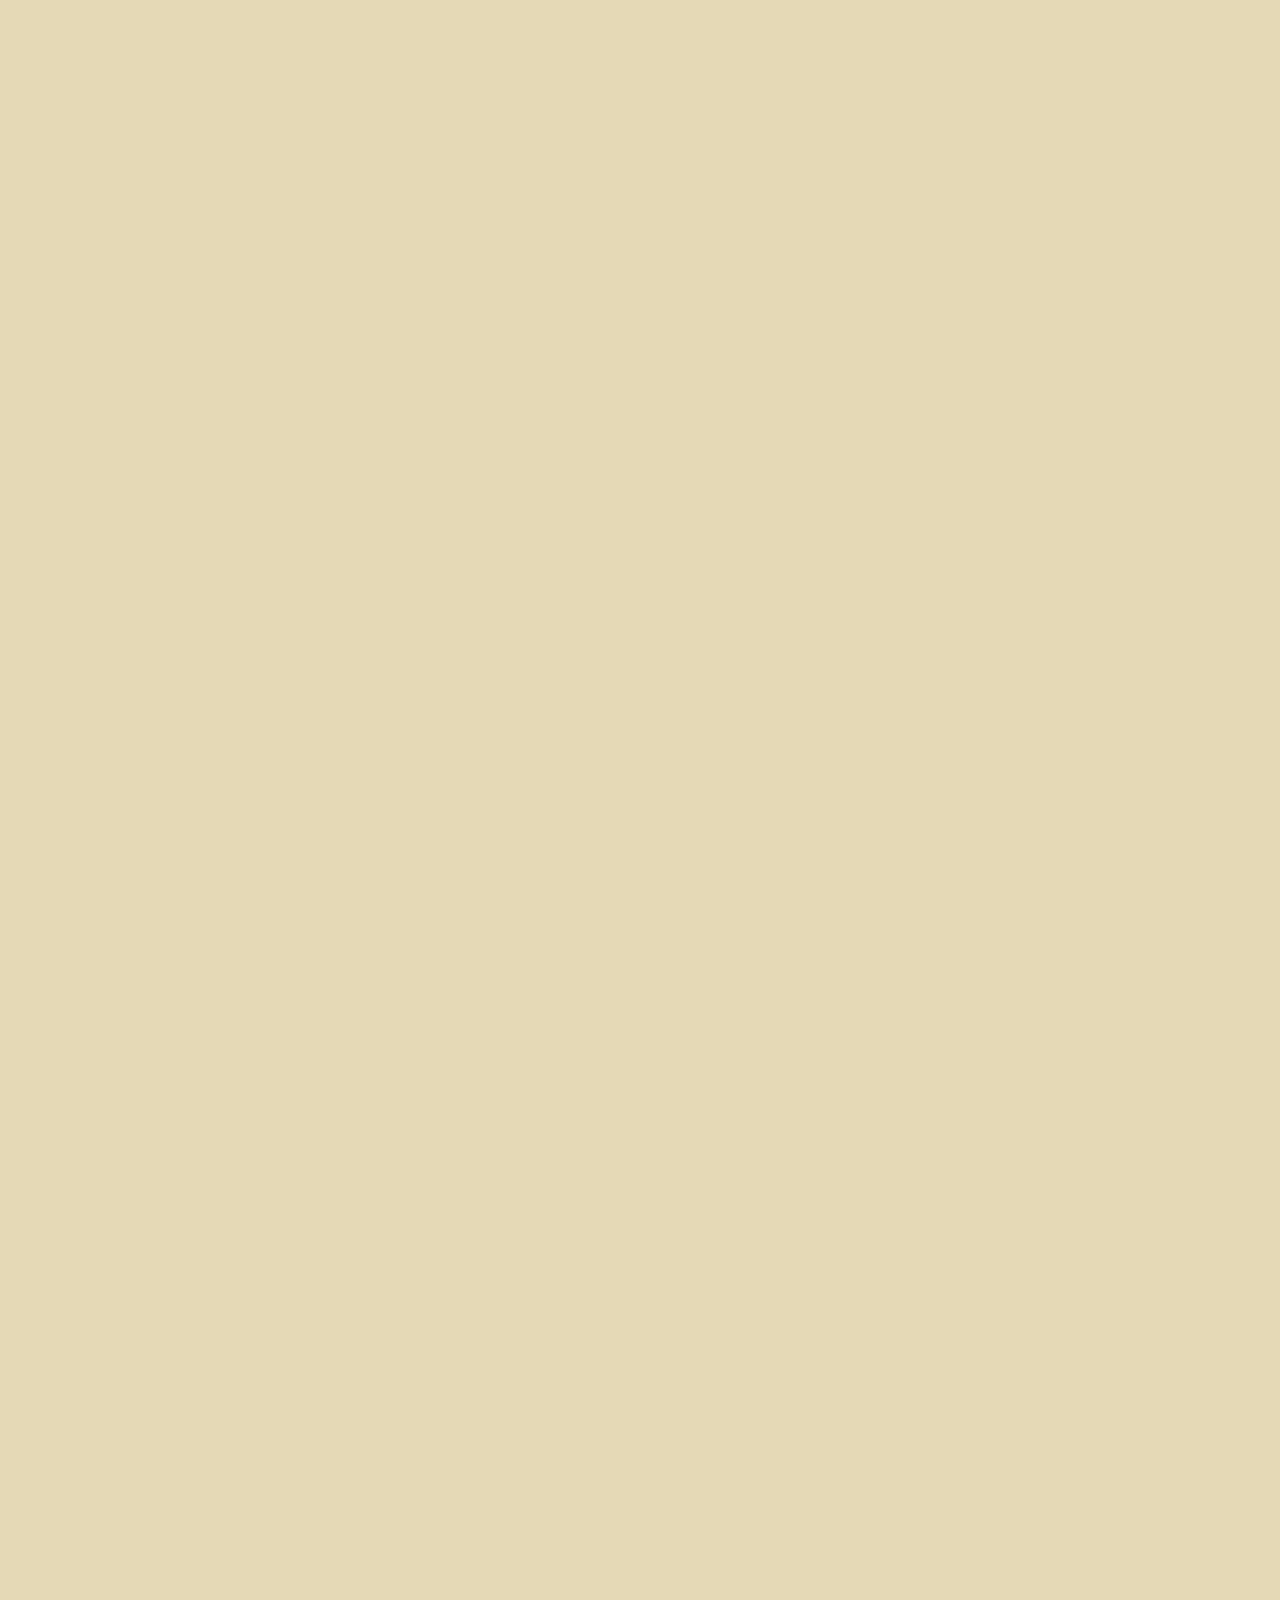
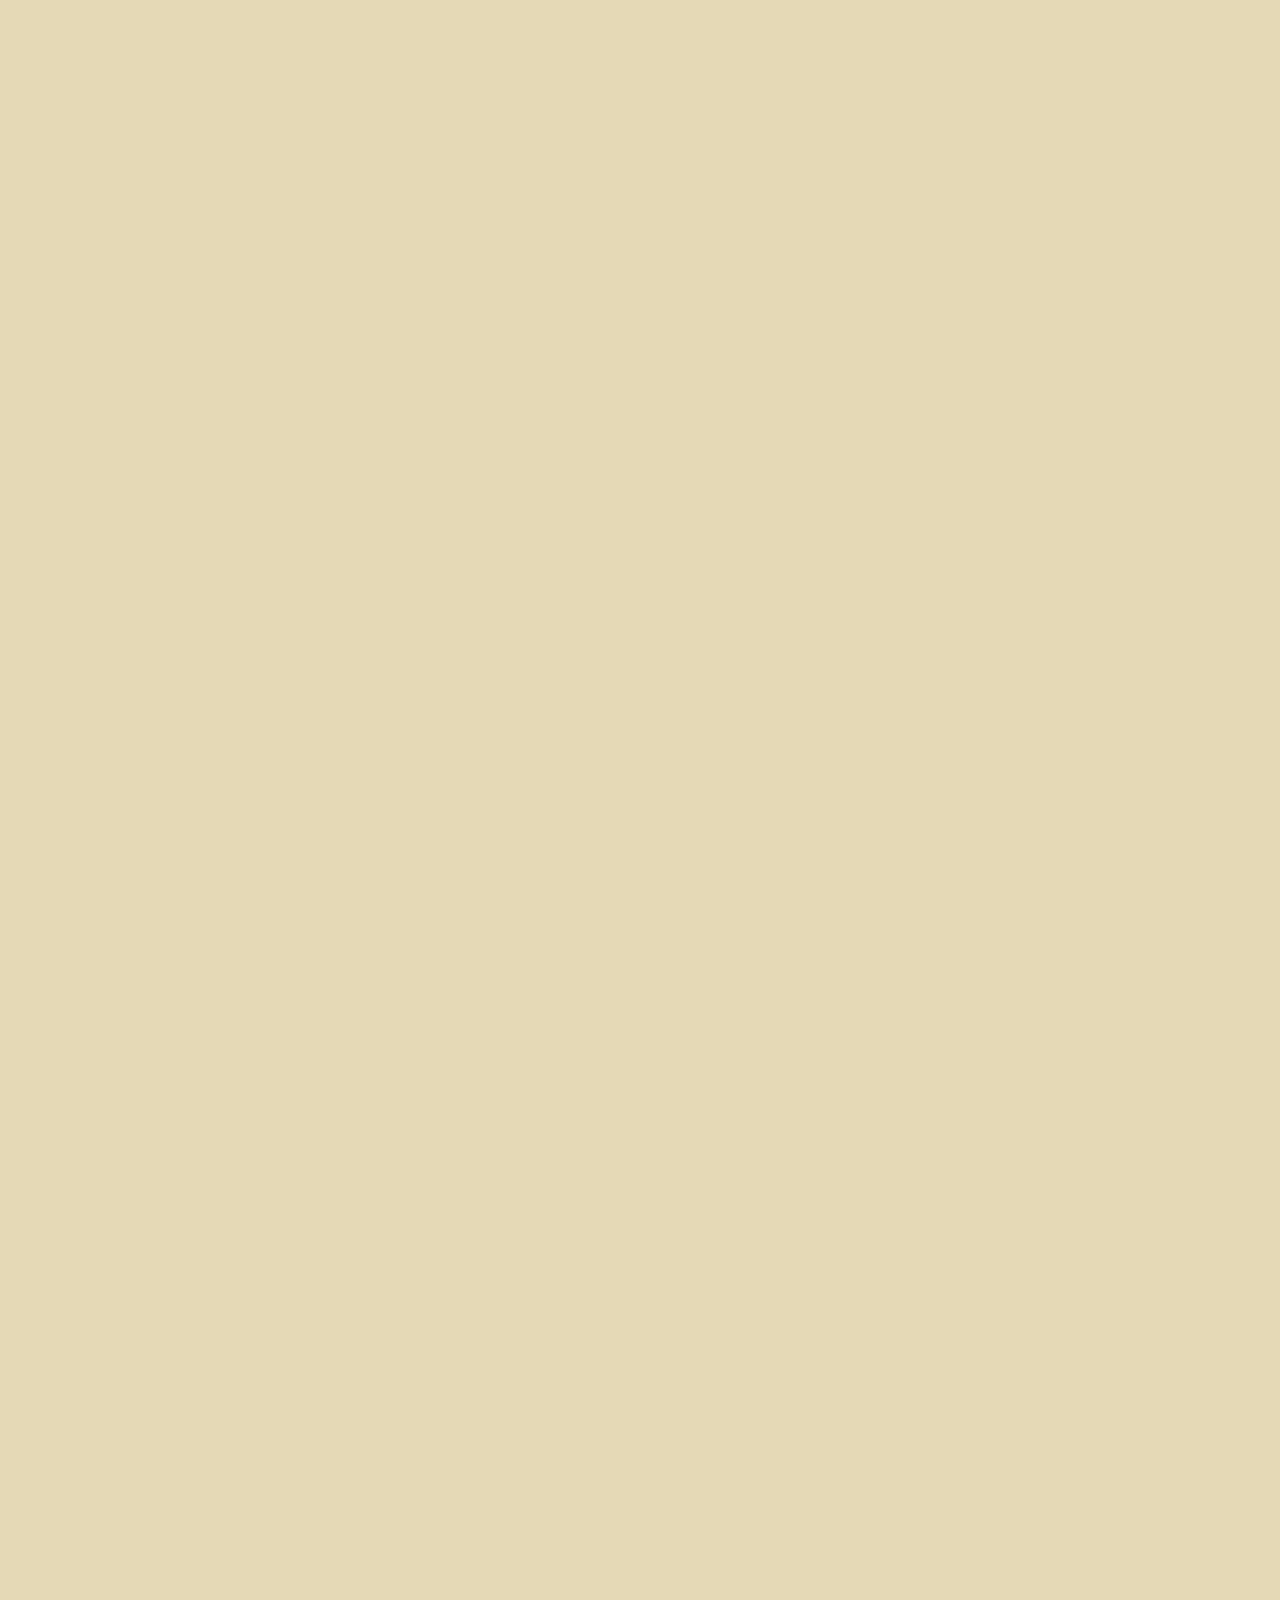
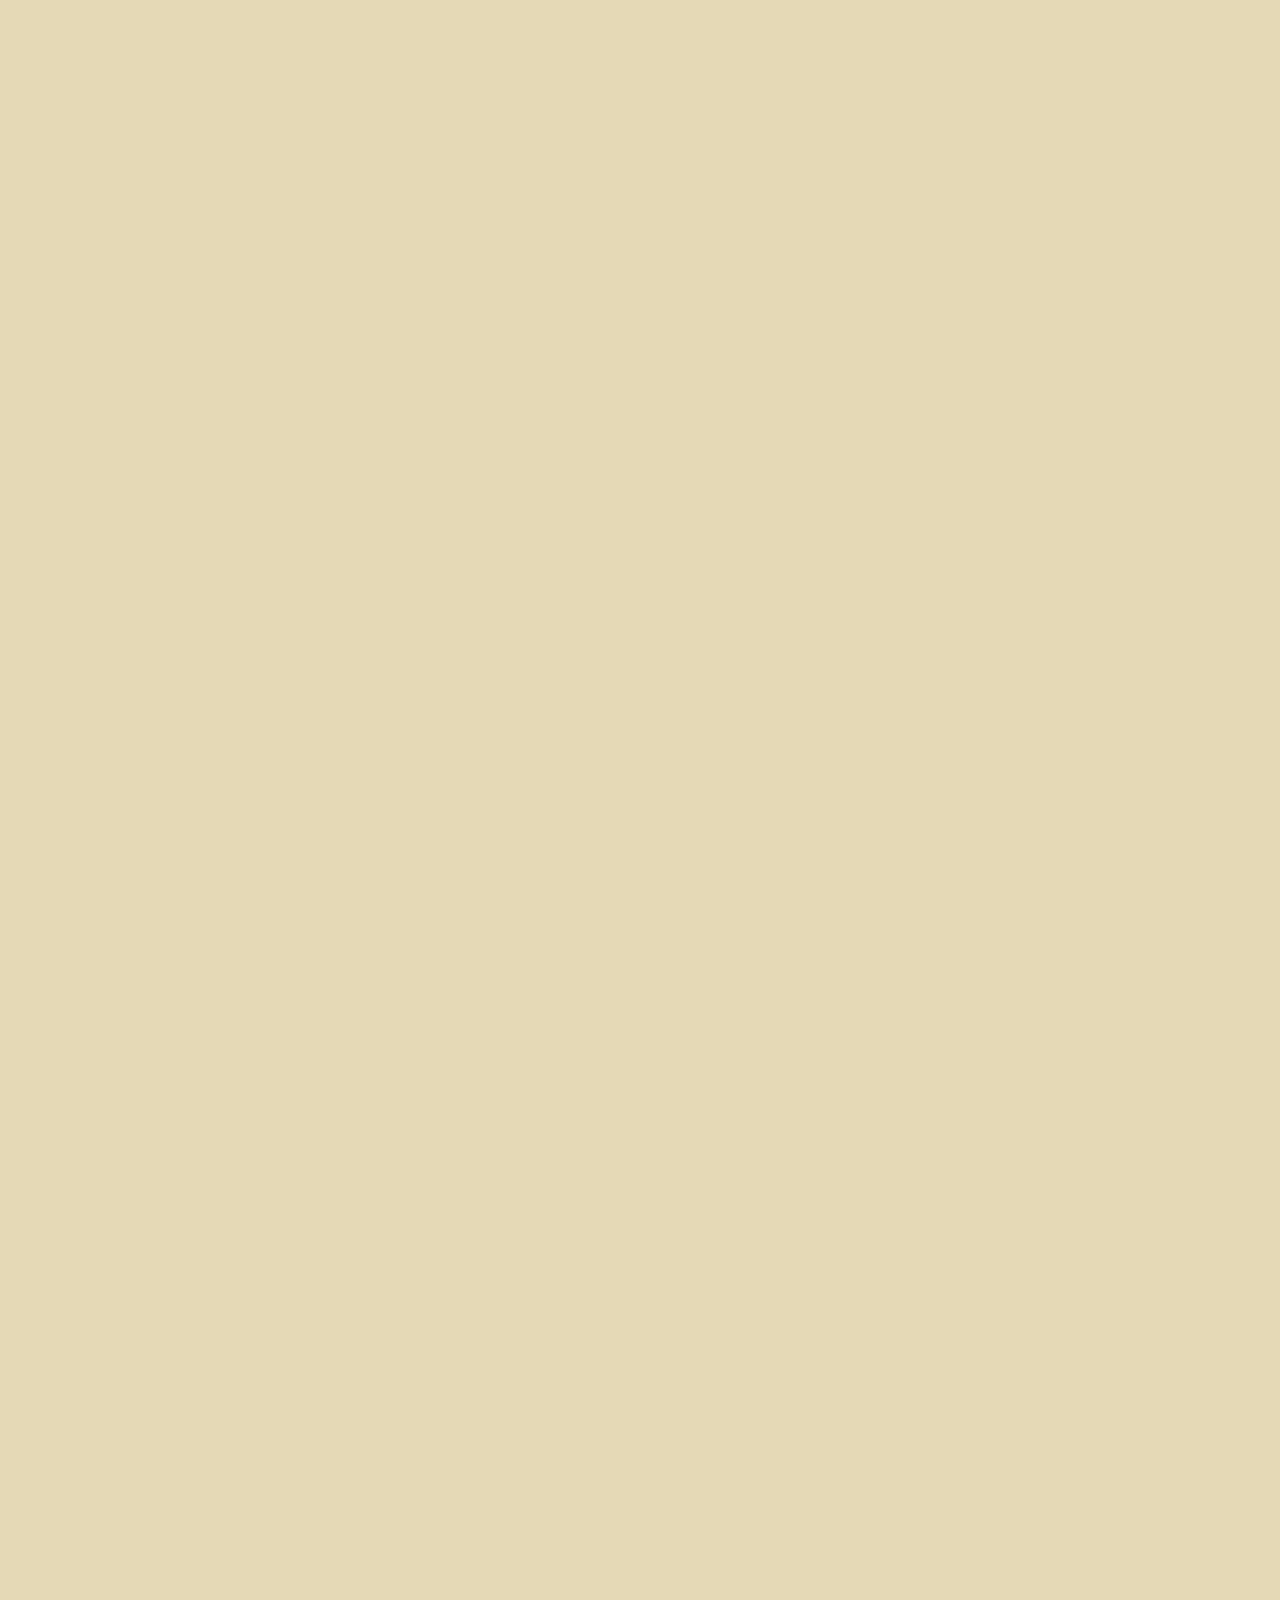
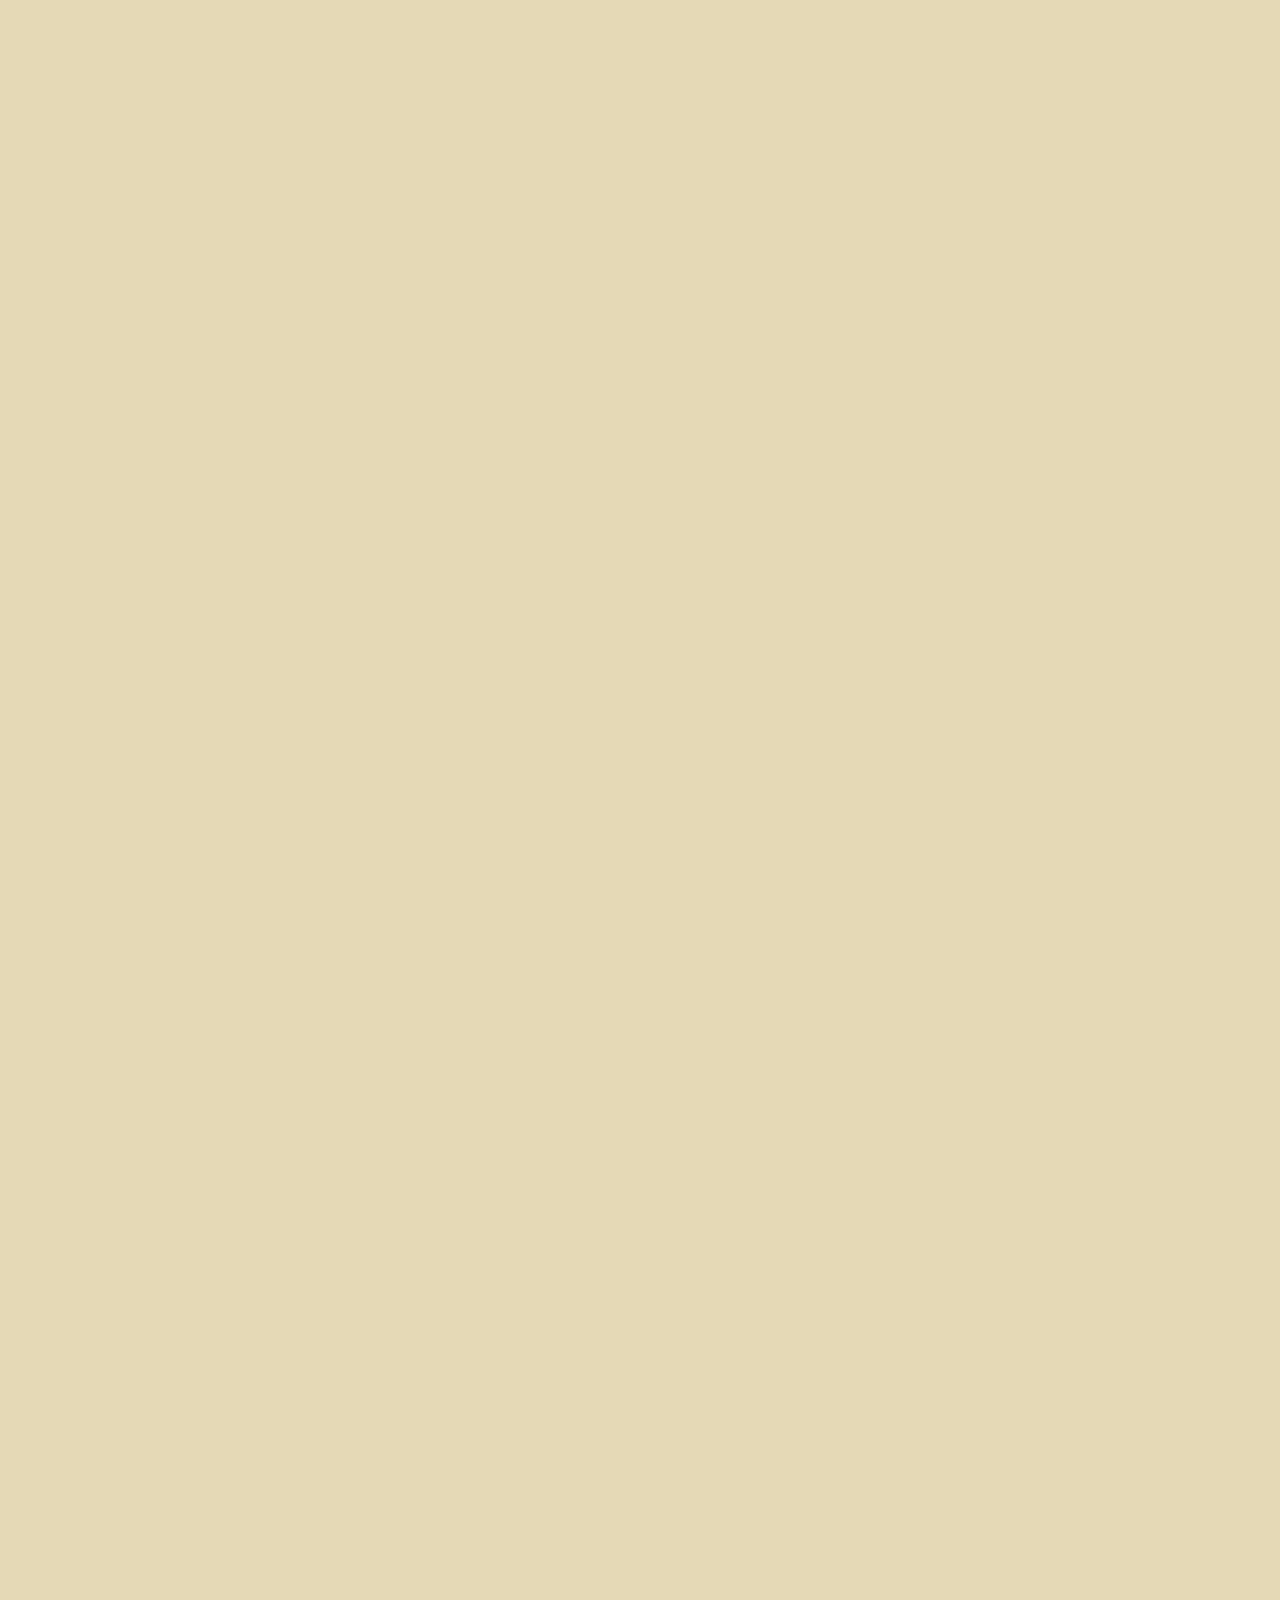
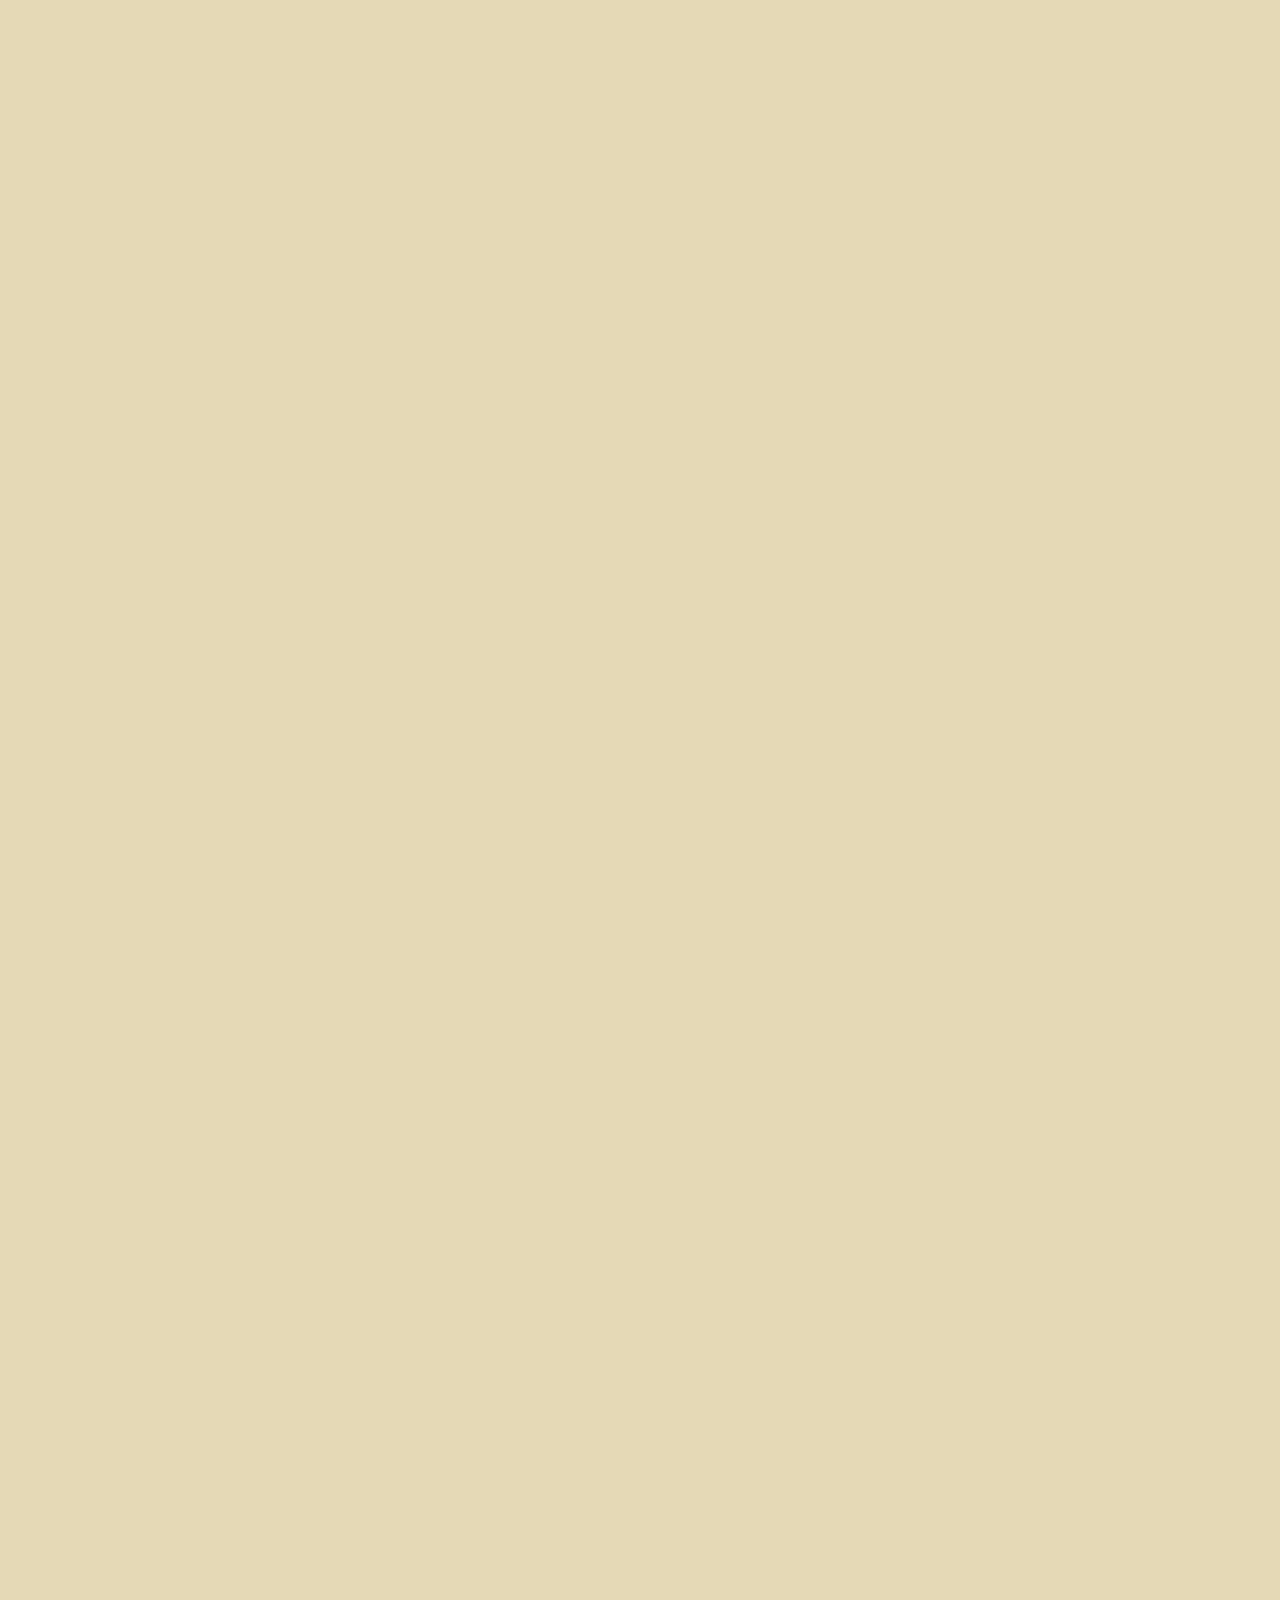
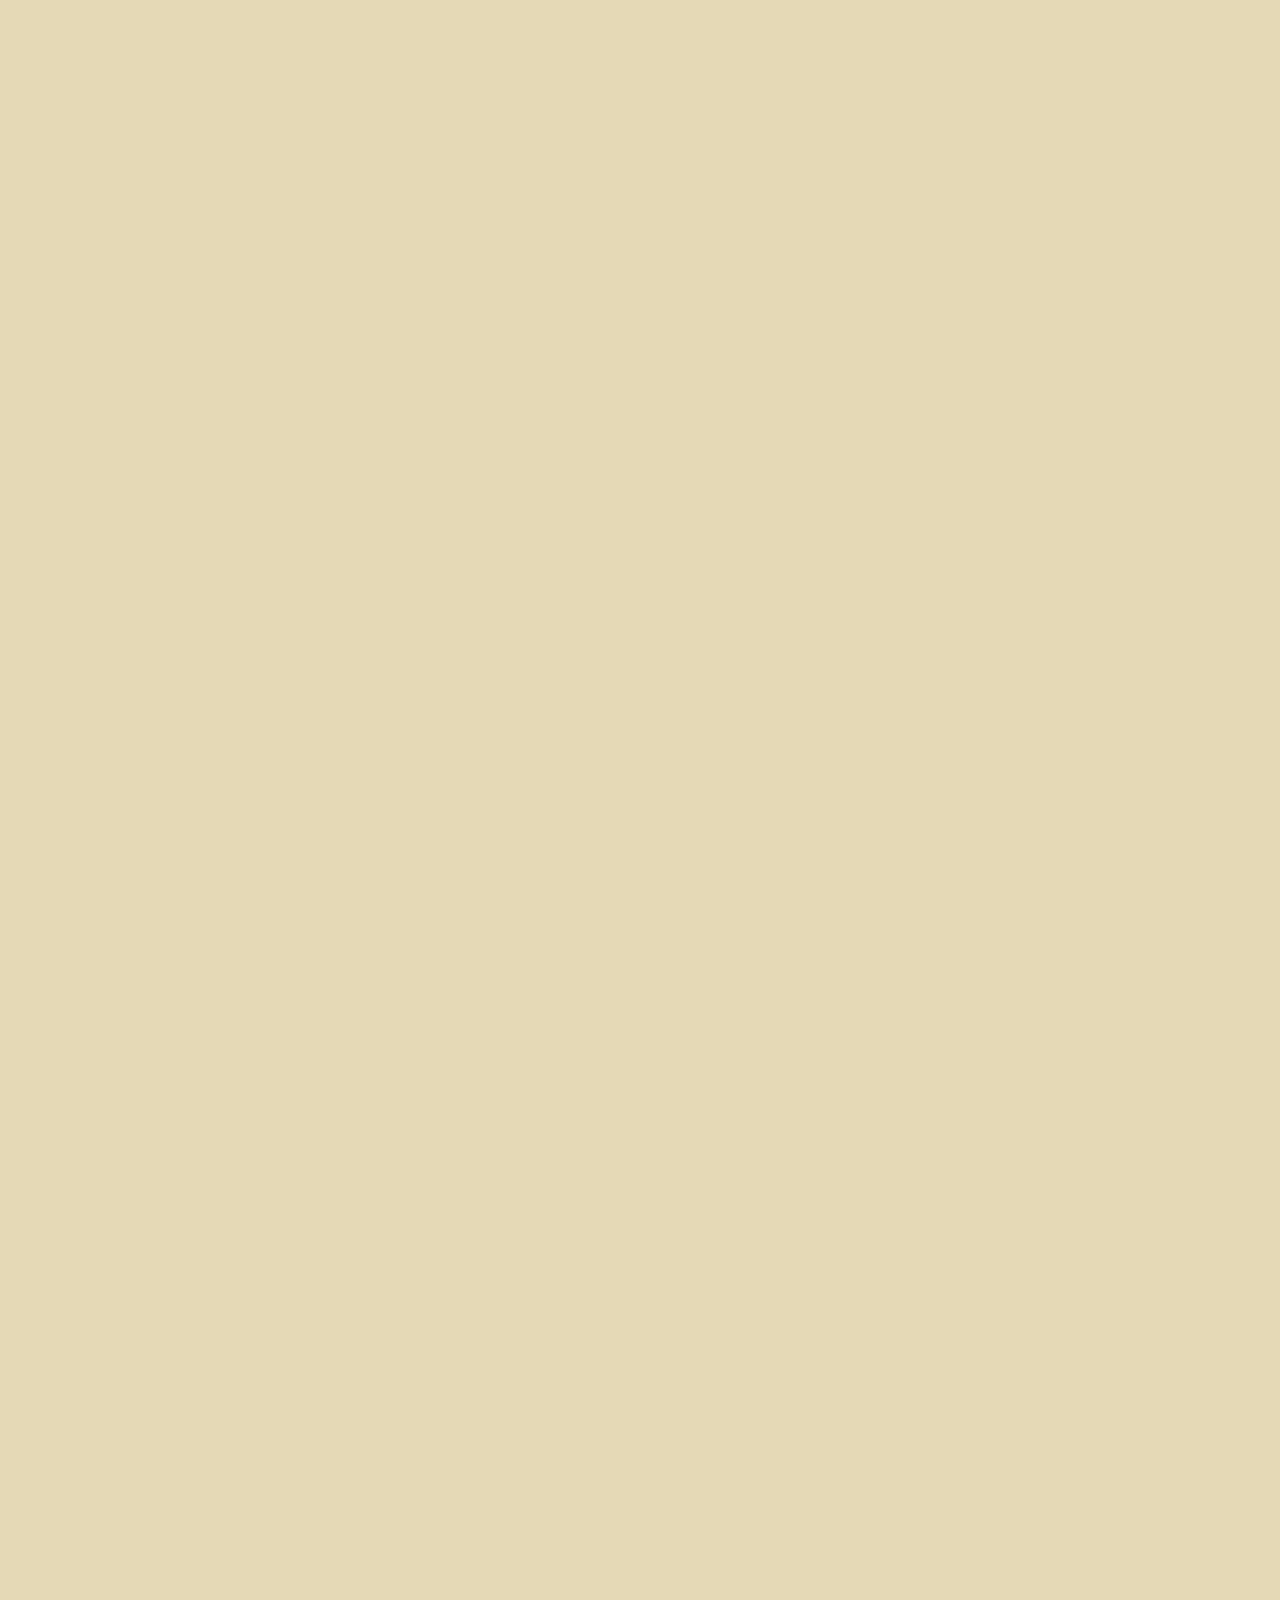
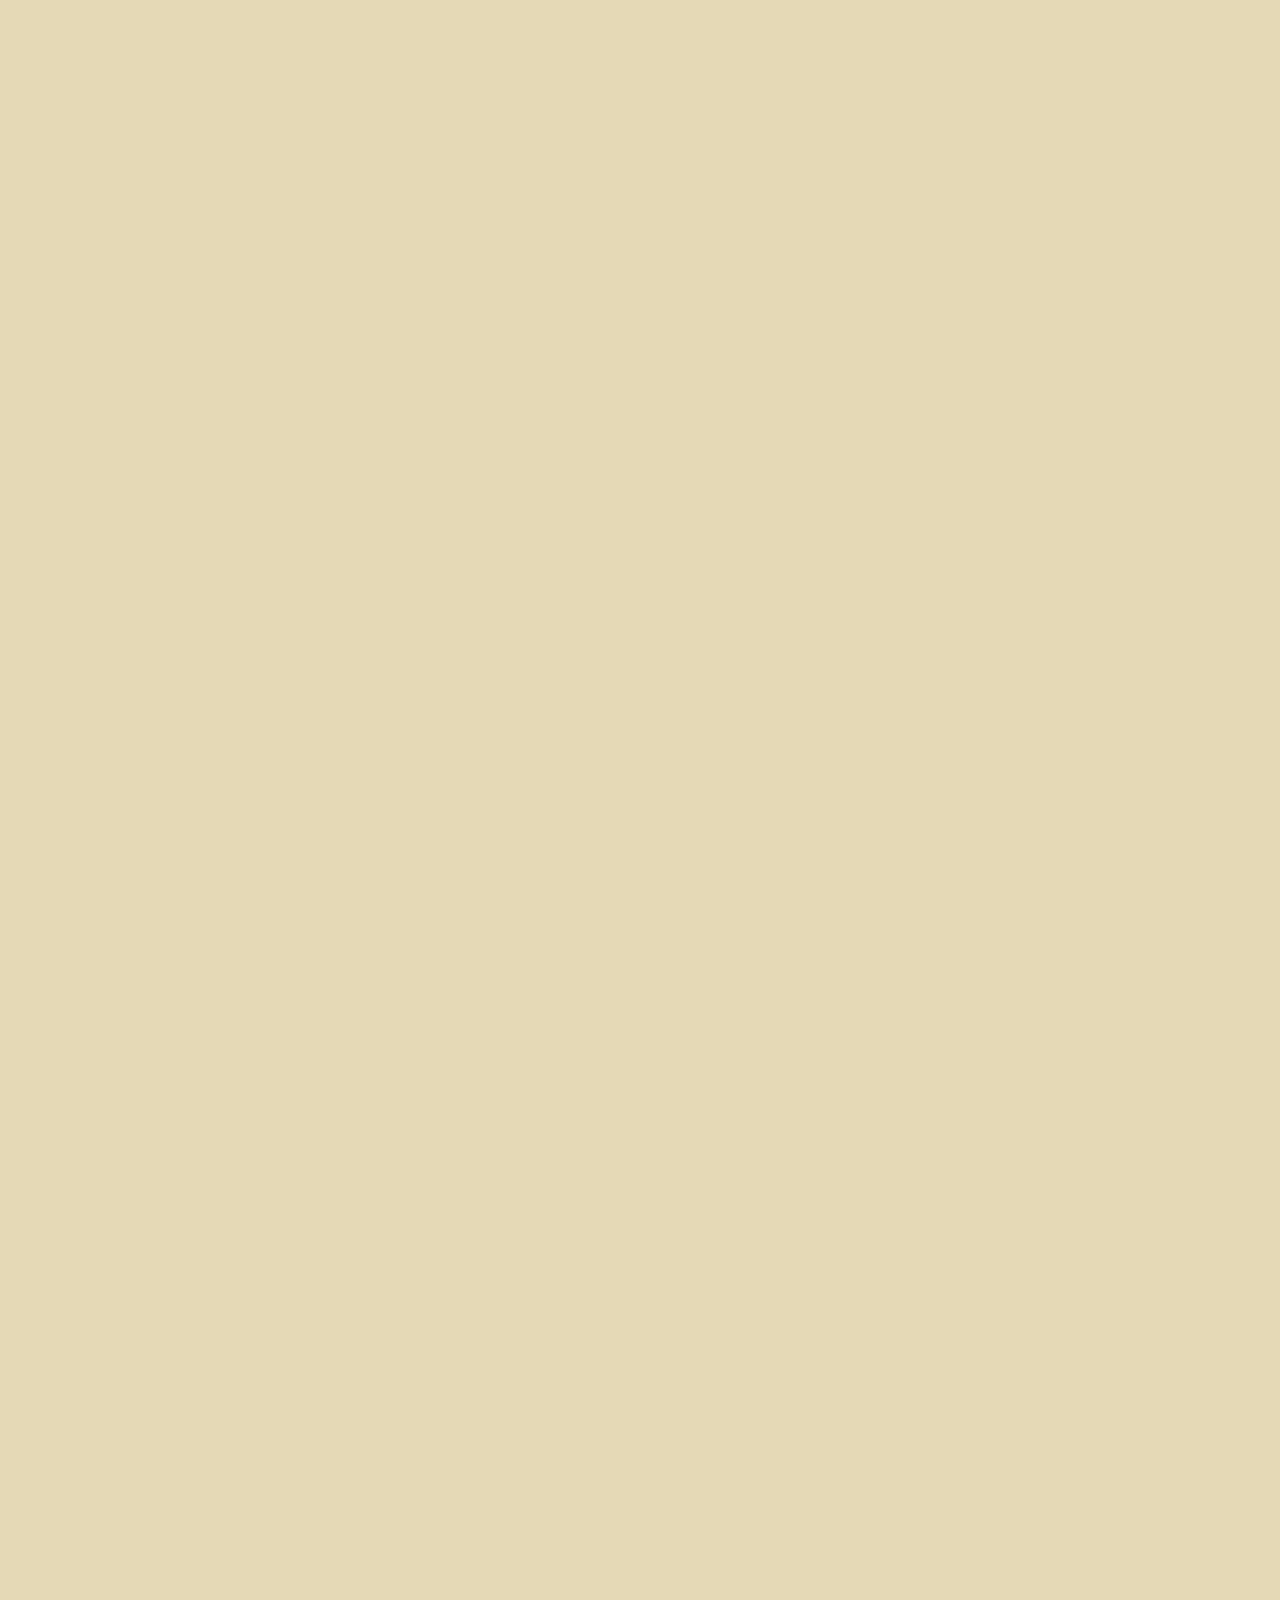
==== commit df2e0c21: "Merge pull request #8 from pawelelel/mobile" ====
--- a/index.html
+++ b/index.html
@@ -3,69 +3,73 @@
 <html lang="pl" xmlns="http://www.w3.org/1999/xhtml">
 <head>
     <meta charset="utf-8" />
+    <meta name="viewport" content="width=device-width">
     <title>Porosty</title>
     <link type="text/css" rel="stylesheet" href="css/Main.css" />
+    <link rel="icon" type="image/x-icon" href="logo/logo.ico"/>
 </head>
 <body id="html">
 
 <header>
-    <a id="projectLink" href="#projectTile">O projekcie</a>
-    <a id="usLink" href="#usTile">Wpływ zanieczyszczeń na zdrowie</a>
-    <a id="lichensLink"href="#Lichens">Poznaj nasze porosty</a>
+    <img id="logo" src="logo/logo.ico" alt="logo">
+    <a id="projectLink" href="#projectTile">Naturalne bioindykatory</a>
+    <a id="lichensLink"href="#Lichens">Porosty</a>
     <a href="Map.html#" target="lichenMap">Mapa</a>
+    <div id="hamburger">
+        <div id="1"></div>
+        <div id="2"></div>
+        <div id="3"></div>
+    </div>
 </header>
 
+<div class="menuAnimRet" id="menu">
+    <a href="#projectTile">Naturalne bioindykatory</a>
+    <a href="#Lichens">Porosty</a>
+    <a href="Map.html#" target="lichenMap">Mapa</a>
+</div>
+
 <button onclick="goToTop()" id="topBtn"><div>&UpArrow;</div></button>
 
-<!--
-<div id="nav">
-    <a href="#porost6">porost6</a>
-    <a href="#porost7">porost7</a>
-    <a href="#porost8">porost8</a>
-    <a href="#porost9">porost9</a>
-    <a href="#porost9">porost10</a>
-    <a href="#porost9">porost11</a>
-    <a href="#porost9">porost12</a>
-    <a href="#porost9">porost13</a>
-    <a href="#porost9">porost14</a>
-    <a href="#porost9">porost15</a>
-    <a href="#porost9">porost16</a>
-    <a href="#porost9">porost17</a>
-    <a href="#porost9">porost18</a>
-    <a href="#porost9">porost19</a>
-    <a href="#porost9">porost20</a>
-    <a href="#porost9">porost21</a>
-    <a href="#porost9">porost22</a>
-    <a href="#porost9">porost23</a>
-    <a href="#porost9">porost24</a>
-</div>
--->
 <article>
     <div class="tile hidden scroll" id="projectTile">
-        <h1 id="Project">O projekcie</h1>
+        <h1>Porosty – naturalne bioindykatory</h1>
         <p>
-            Lorem ipsum dolor sit amet, consectetur adipiscing elit. Nulla vitae libero imperdiet, tristique risus vitae, porttitor magna. Mauris at lacus nec lorem fringilla mollis quis vitae nulla. Sed lobortis turpis at nisl auctor vehicula. Nunc a nulla risus. Nam interdum lacinia ligula, sit amet consequat eros ultrices id. Ut id turpis erat. Vestibulum egestas, lectus sed placerat luctus, nisi arcu euismod quam, et gravida nunc purus id lorem. Nunc nunc risus, ultrices et venenatis in, pretium nec felis. Sed ut nisi at dolor ultrices sollicitudin. In auctor ac odio sit amet finibus. Praesent eget ex vitae tortor dictum ultricies eu id risus. Morbi dapibus in velit in blandit. Donec in nulla vel nisi tincidunt maximus. In hac habitasse platea dictumst. Aenean mauris dolor, faucibus et varius non, ornare sit amet tellus. Donec congue, sapien ut luctus lacinia, leo est tempor erat, in scelerisque risus ex imperdiet ante. Proin ornare quam a auctor vulputate. Pellentesque elementum felis sit amet ligula vulputate, pharetra faucibus tellus vestibulum. Ut eleifend porttitor orci, a rutrum diam fermentum sit amet. Mauris hendrerit nisi in odio rhoncus imperdiet. Vestibulum ante ipsum primis in faucibus orci luctus et ultrices posuere cubilia curae; In pellentesque et nulla id vehicula. Vestibulum ante ipsum primis in faucibus orci luctus et ultrices posuere cubilia curae; Donec sit amet quam eros. Sed eros arcu, condimentum vitae nunc eget, consectetur consequat nisi. Nam placerat nunc a laoreet tempus.            In ac dui eu massa pellentesque porttitor. Morbi vulputate semper porttitor. Phasellus vitae posuere quam. Fusce pretium dapibus venenatis. Sed et risus gravida, tempus nisl vel, auctor dolor. Aenean et tincidunt velit. Donec tempor erat vitae blandit accumsan. Pellentesque sollicitudin, libero id egestas condimentum, orci odio consectetur lorem, et accumsan turpis ex sed risus. Pellentesque venenatis ipsum ut purus euismod, et vestibulum tellus mollis. Duis dui risus, tempor quis fringilla non, viverra ut diam. Sed pharetra rhoncus accumsan. Nulla mattis vehicula congue. Sed vel ex tincidunt leo tempus lacinia ut sed velit. Nunc vel vehicula purus. Class aptent taciti sociosqu ad litora torquent per conubia nostra, per inceptos himenaeos.
+            Porosty to samożywne organizmy lądowe powstałe w wyniku zespolenia glonu (zielenicy) lub bakterii (sinicy) z grzybem (workowcem lub podstawczakiem). Powiązanie to jest przykładem symbiozy: grzyb dostarcza wody i soli mineralnych, a glon lub sinica – produktów fotosyntezy.
         </p>
-    </div>
-
-    <div class="tile hidden scroll" id="usTile">
-        <h1 id="Us">Wpływ zanieczyszczeń na zdrowie</h1>
+        <img alt="plecha" class="biophoto" src="photos/opisPlecha.png">
+        <h2>PLECHA POROSTÓW</h2>
         <p>
-            Lorem ipsum dolor sit amet, consectetur adipiscing elit. Nulla vitae libero imperdiet, tristique risus vitae, porttitor magna. Mauris at lacus nec lorem fringilla mollis quis vitae nulla. Sed lobortis turpis at nisl auctor vehicula. Nunc a nulla risus. Nam interdum lacinia ligula, sit amet consequat eros ultrices id. Ut id turpis erat. Vestibulum egestas, lectus sed placerat luctus, nisi arcu euismod quam, et gravida nunc purus id lorem. Nunc nunc risus, ultrices et venenatis in, pretium nec felis. Sed ut nisi at dolor ultrices sollicitudin. In auctor ac odio sit amet finibus. Praesent eget ex vitae tortor dictum ultricies eu id risus. Morbi dapibus in velit in blandit. Donec in nulla vel nisi tincidunt maximus. In hac habitasse platea dictumst. Aenean mauris dolor, faucibus et varius non, ornare sit amet tellus. Donec congue, sapien ut luctus lacinia, leo est tempor erat, in scelerisque risus ex imperdiet ante. Proin ornare quam a auctor vulputate. Pellentesque elementum felis sit amet ligula vulputate, pharetra faucibus tellus vestibulum. Ut eleifend porttitor orci, a rutrum diam fermentum sit amet. Mauris hendrerit nisi in odio rhoncus imperdiet. Vestibulum ante ipsum primis in faucibus orci luctus et ultrices posuere cubilia curae; In pellentesque et nulla id vehicula. Vestibulum ante ipsum primis in faucibus orci luctus et ultrices posuere cubilia curae; Donec sit amet quam eros. Sed eros arcu, condimentum vitae nunc eget, consectetur consequat nisi. Nam placerat nunc a laoreet tempus.            In ac dui eu massa pellentesque porttitor. Morbi vulputate semper porttitor. Phasellus vitae posuere quam. Fusce pretium dapibus venenatis. Sed et risus gravida, tempus nisl vel, auctor dolor. Aenean et tincidunt velit. Donec tempor erat vitae blandit accumsan. Pellentesque sollicitudin, libero id egestas condimentum, orci odio consectetur lorem, et accumsan turpis ex sed risus. Pellentesque venenatis ipsum ut purus euismod, et vestibulum tellus mollis. Duis dui risus, tempor quis fringilla non, viverra ut diam. Sed pharetra rhoncus accumsan. Nulla mattis vehicula congue. Sed vel ex tincidunt leo tempus lacinia ut sed velit. Nunc vel vehicula purus. Class aptent taciti sociosqu ad litora torquent per conubia nostra, per inceptos himenaeos.
+            CIAŁO POROSTÓW MA POSTAĆ PLECHY, KTÓRA ZE WZGLĘDU NA STOPIEŃ ROZCZŁONKOWANIA MOŻE BYĆ: SKORUPIASTA, LISTKOWATA LUB KRZACZKOWATA. ZE WZGLĘDU NA STOPIEŃ KOMPLIKACJI BUDOWY WEWNĘTRZNEJ WYRÓŻNIA SIĘ PLECHY HOMEOMERYCZNE (NIEWARSTWOWANE), W KTÓRYCH KOMÓRKI GLONÓW ROZMIESZCZONE SĄ W CAŁEJ PLESZE MNIEJ WIĘCEJ RÓWNOMIERNIE, ORAZ HETEROMERYCZNE (WARSTWOWANE), W KTÓRYCH GRZYB I GLON TWORZĄ WYRAŹNIE WYODRĘBNIONE WARSTWY.
         </p>
-    </div>
-    
-    <h1 class="hidden scroll" id="Lichens">Poznaj nasze porosty</h1>
+        <img alt="budowa porostu" class="biophoto" src="photos/budowa.png">
+        <h2>ORGANIZMY PIONIERSKIE</h2>
+        <p>
+            POROSTY SĄ SAMOŻYWNE I MAJĄ BARDZO NISKIE WYMAGANIA ŻYCIOWE, DLATEGO MOGĄ ZASIEDLAĆ TERENY NIEDOSTĘPNE DLA INNYCH ORGANIZMÓW (SKAŁY, WIECZNĄ ZMARZLINĘ), STAJĄC SIĘ ORGANIZMAMI PIONIERSKIMI. WYDZIELAJĄ DO PODŁOŻA KWASY POROSTOWE KRUSZĄCE SKAŁY, PRZEZ CO PRZYCZYNIAJĄ SIĘ DO ZAPOCZĄTKOWYWANIA PROCESÓW GLEBOTWÓRCZYCH.
+        </p>
+        <h2>BIOINDYKATORY</h2>
+        <p>
+            WYKAZUJĄ WYSOKĄ WRAŻLIWOŚĆ NA ZANIECZYSZCZENIA POWIETRZA, CO CZYNI JE DOBRYMI BIOINDYKATORAMI. SPECYFICZNA WRAŻLIWOŚĆ POSZCZEGÓLNYCH GATUNKÓW NA SO2 W ATMOSFERZE JEST PODSTAWĄ TZW. SKALI POROSTOWEJ, WYKORZYSTYWANEJ W LICHENOINDYKACJI – METODZIE BIOINDYKACJI POLEGAJĄCEJ NA OKREŚLANIU STOPNIA ZANIECZYSZCZENIA POWIETRZA SO2 NA PODSTAWIE WYSTĘPOWANIA NA DANYM TERENIE OKREŚLONYCH GATUNKÓW POROSTÓW.
+        </p>
+        <img alt="bioindykatory" src="photos/bioindykatory.png">
+        <h2>BIOINDYKATOR TO…</h2>
+        <p>ORGANIZM O WĄSKIEJ AMPLITUDZIE EKOLOGICZNEJ, WRAŻLIWY NA NADMIAR LUB BRAK OKREŚLONEGO SKŁADNIKA W SIEDLISKU LUB ZDOLNY DO AKUMULOWANIA SUBSTANCJI TOKSYCZNEJ FRAGMENTACJA PLECHY</p>
+    </div>
+
+    <h1 class="hidden scroll" id="Lichens">Porosty</h1>
     
     <div>
     <div id="porost6" class="photo hidden scroll">
         <div class="photoContent">
-            <img src="photos/6.jpg">
+            <img class="img" src="low-resPhotos/6.jpg" alt="Liszajec">
             <div>
-                <h1>Porost 6</h1>
+                <h1>Liszajec</h1>
+                <i>Lepraria</i>
+                <br>
                 <a href="Map.html#6" target="lichenMap">Zobacz na mapie</a>
                 <p>
-                    Lorem ipsum dolor sit amet, consectetur adipiscing elit. Nulla vitae libero imperdiet, tristique risus vitae, porttitor magna. Mauris at lacus nec lorem fringilla mollis quis vitae nulla. Sed lobortis turpis at nisl auctor vehicula. Nunc a nulla risus. Nam interdum lacinia ligula, sit amet consequat eros ultrices id. Ut id turpis erat. Vestibulum egestas, lectus sed placerat luctus, nisi arcu euismod quam, et gravida nunc purus id lorem. Nunc nunc risus, ultrices et venenatis in, pretium nec felis. Sed ut nisi at dolor ultrices sollicitudin. In auctor ac odio sit amet finibus. Praesent eget ex vitae tortor dictum ultricies eu id risus. Morbi dapibus in velit in blandit. Donec in nulla vel nisi tincidunt maximus. In hac habitasse platea dictumst. Aenean mauris dolor, faucibus et varius non, ornare sit amet tellus. Donec congue, sapien ut luctus lacinia, leo est tempor erat, in scelerisque risus ex imperdiet ante. Proin ornare quam a auctor vulputate. Pellentesque elementum felis sit amet ligula vulputate, pharetra faucibus tellus vestibulum. Ut eleifend porttitor orci, a rutrum diam fermentum sit amet. Mauris hendrerit nisi in odio rhoncus imperdiet. Vestibulum ante ipsum primis in faucibus orci luctus et ultrices posuere cubilia curae; In pellentesque et nulla id vehicula. Vestibulum ante ipsum primis in faucibus orci luctus et ultrices posuere cubilia curae; Donec sit amet quam eros. Sed eros arcu, condimentum vitae nunc eget, consectetur consequat nisi. Nam placerat nunc a laoreet tempus.            In ac dui eu massa pellentesque porttitor. Morbi vulputate semper porttitor. Phasellus vitae posuere quam. Fusce pretium dapibus venenatis. Sed et risus gravida, tempus nisl vel, auctor dolor. Aenean et tincidunt velit. Donec tempor erat vitae blandit accumsan. Pellentesque sollicitudin, libero id egestas condimentum, orci odio consectetur lorem, et accumsan turpis ex sed risus. Pellentesque venenatis ipsum ut purus euismod, et vestibulum tellus mollis. Duis dui risus, tempor quis fringilla non, viverra ut diam. Sed pharetra rhoncus accumsan. Nulla mattis vehicula congue. Sed vel ex tincidunt leo tempus lacinia ut sed velit. Nunc vel vehicula purus. Class aptent taciti sociosqu ad litora torquent per conubia nostra, per inceptos himenaeos.
+                    Porost posiadający plechę proszkowatą. W Polsce występują 24 gatunki liszajców trudne między sobą do rozpoznania. Osobniki mogą się między sobą różnić kolorem plech, mogącym się wahać od ziolononiebieskiego do szarnoniebieskiego.
+                    Gatunek szeroko rozprzestrzeniony, występuje na wszystkich kontynentach oprócz Antarktydy. Polsce pospolity na terenie całego kraju.
+                    Rośnie głównie na korze drzew, zarówno liściastych, jak i iglastych, czasami również na drewnie, mszakach, na skałach lub na glebie. Najczęściej występuje na korze u podstawy pni żywych i martwych drzew.
                 </p>
             </div>
         </div>
@@ -73,369 +77,486 @@
     
     <div id="porost7" class="photo hidden scroll">
         <div class="photoContent">
-            <img src="photos/7.jpg">
-            <h1>Porost 7</h1>
+            <img class="img" src="low-resPhotos/7.jpg" alt="Liszajec">
+            <h1>Liszajec</h1>
+            <i>Lepraria</i>
+            <br>
             <a href="Map.html#7" target="lichenMap">Zobacz na mapie</a>
             <p>
+                Porost posiadający plechę proszkowatą. W Polsce występują 24 gatunki liszajców trudne między sobą do rozpoznania. Osobniki mogą się między sobą różnić kolorem plech, mogącym się wahać od ziolononiebieskiego do szarnoniebieskiego.
+                Gatunek szeroko rozprzestrzeniony, występuje na wszystkich kontynentach oprócz Antarktydy. Polsce pospolity na terenie całego kraju.
+                Rośnie głównie na korze drzew, zarówno liściastych, jak i iglastych, czasami również na drewnie, mszakach, na skałach lub na glebie. Najczęściej występuje na korze u podstawy pni żywych i martwych drzew.
+            </p>
+        </div>
+    </div>
+    
+    <div id="porost8" class="photo hidden scroll">
+        <div class="photoContent">
+            <img class="img" src="low-resPhotos/8.jpg" alt="Zółtlica">
+            <h1>Żółtlica</h1>
+            <i>Flavoparmelia</i>
+            <br>
+            <a href="Map.html#8" target="lichenMap">Zobacz na mapie</a>
+            <p>
+                Rodzaj grzybów z rodziny tarczownicowatych (Parmeliaceae). Ze względu na współżycie z glonami zaliczany jest do grupy porostów. W Polsce występuje tylko jeden gatunek. Żółtlica ma plechę listkowatą o barwie żółtozielonej, żółtawej lub szarozielona. Plecha jest pofałdowana i pomarszczona. Najczęściej porasta korzę drzew.
+            </p>
+        </div>
+    </div>
+    
+    <div id="porost9" class="photo hidden scroll">
+        <div class="photoContent">
+            <img class="img" src="low-resPhotos/9.jpg" alt="Żółtlica">
+            <h1>Żółtlica</h1>
+            <i>Flavoparmelia</i>
+            <br>
+            <a href="Map.html#9" target="lichenMap">Zobacz na mapie</a>
+            <p>
+                Rodzaj grzybów z rodziny tarczownicowatych (Parmeliaceae). Ze względu na współżycie z glonami zaliczany jest do grupy porostów. W Polsce występuje tylko jeden gatunek. Żółtlica ma plechę listkowatą o barwie żółtozielonej, żółtawej lub szarozielona. Plecha jest pofałdowana i pomarszczona. Najczęściej porasta korzę drzew.
+            </p>
+        </div>
+    </div>
+    
+    <div id="porost10" class="photo hidden scroll">
+        <div class="photoContent">
+            <img class="img" src="low-resPhotos/10.jpg" alt="Żółtlica">
+            <h1>Żółtlica</h1>
+            <i>Flavoparmelia</i>
+            <br>
+            <a href="Map.html#10" target="lichenMap">Zobacz na mapie</a>
+            <p>
+                Rodzaj grzybów z rodziny tarczownicowatych (Parmeliaceae). Ze względu na współżycie z glonami zaliczany jest do grupy porostów. W Polsce występuje tylko jeden gatunek. Żółtlica ma plechę listkowatą o barwie żółtozielonej, żółtawej lub szarozielona. Plecha jest pofałdowana i pomarszczona. Najczęściej porasta korzę drzew.
+            </p>
+        </div>
+    </div>
+    
+    <div id="porost11" class="photo hidden scroll">
+        <div class="photoContent">
+            <img class="img pustulka" src="low-resPhotos/11.jpg" alt="Pustułka pęcherzykowata">
+            <h1>Pustułka pęcherzykowata</h1>
+            <i>Hypogymnia physodes</i>
+            <br>
+            <a href="Map.html#11" target="lichenMap">Zobacz na mapie</a>
+            <p>
+                Jest silnie podzielona na odcinki różnych grubości. Jej plecha przybiera kolory od zielonych do szarozielonkawych. Jest szeroko rozprzestrzeniona na okołobiegunowych obszarach półkuli północnej, ale występuje również na obszarach o ciepłym klimacie, zanotowano jej występowanie również w Republice Południowej Afryki oraz na kilku wyspach na półkuli południowej. W Polsce jest bardzo pospolita.
+                Siedliskiem pustułki pęcherzykowatej jest głównie kora drzew iglastych i liściastych. Czasami występuje na drewnie, słomianych dachach, wyjątkowo można ją spotkać na ziemi i podłożu skalnym.
+                Badania wykazały, że związki i wyciągi z pustułki pęcherzykowatej wykazują wielokierunkowe właściwości biologiczne, między innymi: przeciwdrobnoustrojowe, antyoksydacyjne, cytotoksyczne wobec komórek nowotworowych. Ponadto porost ten jest często wykorzystywany w badaniach bioindykacyjnych i biomonitoringowych na potrzeby oceny stanu środowiska, w tym zanieczyszczenia powietrza m.in. metalami ciężkimi.
+            </p>
+        </div>
+    </div>
+    
+    <div id="porost12" class="photo hidden scroll">
+        <div class="photoContent">
+            <img class="img" src="low-resPhotos/12.jpg" alt="Złotlinka jaskrawa">
+            <h1>Złotlinka jaskrawa</h1>
+            <i>Vulpicida pinastri</i>
+            <br>
+            <a href="Map.html#12" target="lichenMap">Zobacz na mapie</a>
+            <p>
+                Złotlinka jaskrawa ma listkowatą, jaskrawożółtą, żółtą lub zielonożółtą, niewielką plechę. Rośnie na korze drzew iglastych i liściastych. Porost zalicza się do silnie trujących. Złotlinka jaskrawa jest szeroko rozprzestrzeniona na całej półkuli północnej. Na półkuli południowej stwierdzono występowanie tylko w Argentynie i na Nowej Zelandii. W Polsce występuje na obszarze całego kraju. W górach i w zachodniej części kraju jest dość częsty, na pozostałym obszarze występuje w rozproszeniu. Znajduje się na Czerwonej liście roślin i grzybów Polski.
+                Porost ten rośnie na korze drzew, głównie liściastych, czasami także na borówkach i na dębiku ośmiopłatkowym. Na roślinach iglastych obserwowano jego występowanie na jałowcu i kosodrzewinie. Na drewnie występuje rzadko, na skałach tylko wyjątkowo.
+            </p>
+        </div>
+    </div>
+    
+    <div id="porost13" class="photo hidden scroll">
+        <div class="photoContent">
+            <img class="img" src="low-resPhotos/13.jpg" alt="Żółtlica chropowata">
+            <h1>Żółtlica chropowata</h1>
+            <a href="Map.html#13" target="lichenMap">Zobacz na mapie</a>
+            <p>
                 Lorem ipsum dolor sit amet, consectetur adipiscing elit. Nulla vitae libero imperdiet, tristique risus vitae, porttitor magna. Mauris at lacus nec lorem fringilla mollis quis vitae nulla. Sed lobortis turpis at nisl auctor vehicula. Nunc a nulla risus. Nam interdum lacinia ligula, sit amet consequat eros ultrices id. Ut id turpis erat. Vestibulum egestas, lectus sed placerat luctus, nisi arcu euismod quam, et gravida nunc purus id lorem. Nunc nunc risus, ultrices et venenatis in, pretium nec felis. Sed ut nisi at dolor ultrices sollicitudin. In auctor ac odio sit amet finibus.
             </p>
         </div>
     </div>
     
-    <div id="porost8" class="photo hidden scroll">
-        <div class="photoContent">
-            <img src="photos/8.jpg">
-            <h1>Porost 8</h1>
-            <a href="Map.html#8" target="lichenMap">Zobacz na mapie</a>
-            <p>
-                Lorem ipsum dolor sit amet, consectetur adipiscing elit. Nulla vitae libero imperdiet, tristique risus vitae, porttitor magna. Mauris at lacus nec lorem fringilla mollis quis vitae nulla. Sed lobortis turpis at nisl auctor vehicula. Nunc a nulla risus. Nam interdum lacinia ligula, sit amet consequat eros ultrices id. Ut id turpis erat. Vestibulum egestas, lectus sed placerat luctus, nisi arcu euismod quam, et gravida nunc purus id lorem. Nunc nunc risus, ultrices et venenatis in, pretium nec felis. Sed ut nisi at dolor ultrices sollicitudin. In auctor ac odio sit amet finibus. Praesent eget ex vitae tortor dictum ultricies eu id risus. Morbi dapibus in velit in blandit. Donec in nulla vel nisi tincidunt maximus. In hac habitasse platea dictumst. Aenean mauris dolor, faucibus et varius non, ornare sit amet tellus. Donec congue, sapien ut luctus lacinia, leo est tempor erat, in scelerisque risus ex imperdiet ante. Proin ornare quam a auctor vulputate. Pellentesque elementum felis sit amet ligula vulputate, pharetra faucibus tellus vestibulum. Ut eleifend porttitor orci, a rutrum diam fermentum sit amet. Mauris hendrerit nisi in odio rhoncus imperdiet. Vestibulum ante ipsum primis in faucibus orci luctus et ultrices posuere cubilia curae; In pellentesque et nulla id vehicula. Vestibulum ante ipsum primis in faucibus orci luctus et ultrices posuere cubilia curae; Donec sit amet quam eros. Sed eros arcu, condimentum vitae nunc eget, consectetur consequat nisi. Nam placerat nunc a laoreet tempus.            In ac dui eu massa pellentesque porttitor. Morbi vulputate semper porttitor. Phasellus vitae posuere quam. Fusce pretium dapibus venenatis. Sed et risus gravida, tempus nisl vel, auctor dolor. Aenean et tincidunt velit. Donec tempor erat vitae blandit accumsan. Pellentesque sollicitudin, libero id egestas condimentum, orci odio consectetur lorem, et accumsan turpis ex sed risus. Pellentesque venenatis ipsum ut purus euismod, et vestibulum tellus mollis. Duis dui risus, tempor quis fringilla non, viverra ut diam. Sed pharetra rhoncus accumsan. Nulla mattis vehicula congue. Sed vel ex tincidunt leo tempus lacinia ut sed velit. Nunc vel vehicula purus. Class aptent taciti sociosqu ad litora torquent per conubia nostra, per inceptos himenaeos.
-            </p>
-        </div>
-    </div>
-    
-    <div id="porost9" class="photo hidden scroll">
-        <div class="photoContent">
-            <img src="photos/9.jpg">
-            <h1>Porost 9</h1>
-            <a href="Map.html#9" target="lichenMap">Zobacz na mapie</a>
-            <p>
-                Lorem ipsum dolor sit amet, consectetur adipiscing elit. Nulla vitae libero imperdiet, tristique risus vitae, porttitor magna. Mauris at lacus nec lorem fringilla mollis quis vitae nulla. Sed lobortis turpis at nisl auctor vehicula. Nunc a nulla risus. Nam interdum lacinia ligula, sit amet consequat eros ultrices id. Ut id turpis erat. Vestibulum egestas, lectus sed placerat luctus, nisi arcu euismod quam, et gravida nunc purus id lorem. Nunc nunc risus, ultrices et venenatis in, pretium nec felis. Sed ut nisi at dolor ultrices sollicitudin. In auctor ac odio sit amet finibus. Praesent eget ex vitae tortor dictum ultricies eu id risus. Morbi dapibus in velit in blandit. Donec in nulla vel nisi tincidunt maximus. In hac habitasse platea dictumst. Aenean mauris dolor, faucibus et varius non, ornare sit amet tellus. Donec congue, sapien ut luctus lacinia, leo est tempor erat, in scelerisque risus ex imperdiet ante. Proin ornare quam a auctor vulputate. Pellentesque elementum felis sit amet ligula vulputate, pharetra faucibus tellus vestibulum. Ut eleifend porttitor orci, a rutrum diam fermentum sit amet. Mauris hendrerit nisi in odio rhoncus imperdiet. Vestibulum ante ipsum primis in faucibus orci luctus et ultrices posuere cubilia curae; In pellentesque et nulla id vehicula. Vestibulum ante ipsum primis in faucibus orci luctus et ultrices posuere cubilia curae; Donec sit amet quam eros. Sed eros arcu, condimentum vitae nunc eget, consectetur consequat nisi. Nam placerat nunc a laoreet tempus.            In ac dui eu massa pellentesque porttitor. Morbi vulputate semper porttitor. Phasellus vitae posuere quam. Fusce pretium dapibus venenatis. Sed et risus gravida, tempus nisl vel, auctor dolor. Aenean et tincidunt velit. Donec tempor erat vitae blandit accumsan. Pellentesque sollicitudin, libero id egestas condimentum, orci odio consectetur lorem, et accumsan turpis ex sed risus. Pellentesque venenatis ipsum ut purus euismod, et vestibulum tellus mollis. Duis dui risus, tempor quis fringilla non, viverra ut diam. Sed pharetra rhoncus accumsan. Nulla mattis vehicula congue. Sed vel ex tincidunt leo tempus lacinia ut sed velit. Nunc vel vehicula purus. Class aptent taciti sociosqu ad litora torquent per conubia nostra, per inceptos himenaeos.
-            </p>
-        </div>
-    </div>
-    
-    <div id="porost10" class="photo hidden scroll">
-        <div class="photoContent">
-            <img src="photos/10.jpg">
-            <h1>Porost 10</h1>
-            <a href="Map.html#10" target="lichenMap">Zobacz na mapie</a>
-            <p>
-                Lorem ipsum dolor sit amet, consectetur adipiscing elit. Nulla vitae libero imperdiet, tristique risus vitae, porttitor magna. Mauris at lacus nec lorem fringilla mollis quis vitae nulla. Sed lobortis turpis at nisl auctor vehicula. Nunc a nulla risus. Nam interdum lacinia ligula, sit amet consequat eros ultrices id. Ut id turpis erat. Vestibulum egestas, lectus sed placerat luctus, nisi arcu euismod quam, et gravida nunc purus id lorem. Nunc nunc risus, ultrices et venenatis in, pretium nec felis. Sed ut nisi at dolor ultrices sollicitudin. In auctor ac odio sit amet finibus.
-            </p>
-        </div>
-    </div>
-    
-    <div id="porost11" class="photo hidden scroll">
-        <div class="photoContent">
-            <img src="photos/11.jpg">
-            <h1>Porost 11</h1>
-            <a href="Map.html#11" target="lichenMap">Zobacz na mapie</a>
-            <p>
-                Lorem ipsum dolor sit amet, consectetur adipiscing elit. Nulla vitae libero imperdiet, tristique risus vitae, porttitor magna. Mauris at lacus nec lorem fringilla mollis quis vitae nulla. Sed lobortis turpis at nisl auctor vehicula. Nunc a nulla risus. Nam interdum lacinia ligula, sit amet consequat eros ultrices id. Ut id turpis erat. Vestibulum egestas, lectus sed placerat luctus, nisi arcu euismod quam, et gravida nunc purus id lorem. Nunc nunc risus, ultrices et venenatis in, pretium nec felis. Sed ut nisi at dolor ultrices sollicitudin. In auctor ac odio sit amet finibus.
-            </p>
-        </div>
-    </div>
-    
-    <div id="porost12" class="photo hidden scroll">
-        <div class="photoContent">
-            <img src="photos/12.jpg">
-            <h1>Porost 12</h1>
-            <a href="Map.html#12" target="lichenMap">Zobacz na mapie</a>
-            <p>
-                Lorem ipsum dolor sit amet, consectetur adipiscing elit. Nulla vitae libero imperdiet, tristique risus vitae, porttitor magna. Mauris at lacus nec lorem fringilla mollis quis vitae nulla. Sed lobortis turpis at nisl auctor vehicula. Nunc a nulla risus. Nam interdum lacinia ligula, sit amet consequat eros ultrices id. Ut id turpis erat. Vestibulum egestas, lectus sed placerat luctus, nisi arcu euismod quam, et gravida nunc purus id lorem. Nunc nunc risus, ultrices et venenatis in, pretium nec felis. Sed ut nisi at dolor ultrices sollicitudin. In auctor ac odio sit amet finibus.
-            </p>
-        </div>
-    </div>
-    
-    <div id="porost13" class="photo hidden scroll">
-        <div class="photoContent">
-            <img src="photos/13.jpg">
-            <h1>Porost 13</h1>
-            <a href="Map.html#13" target="lichenMap">Zobacz na mapie</a>
-            <p>
-                Lorem ipsum dolor sit amet, consectetur adipiscing elit. Nulla vitae libero imperdiet, tristique risus vitae, porttitor magna. Mauris at lacus nec lorem fringilla mollis quis vitae nulla. Sed lobortis turpis at nisl auctor vehicula. Nunc a nulla risus. Nam interdum lacinia ligula, sit amet consequat eros ultrices id. Ut id turpis erat. Vestibulum egestas, lectus sed placerat luctus, nisi arcu euismod quam, et gravida nunc purus id lorem. Nunc nunc risus, ultrices et venenatis in, pretium nec felis. Sed ut nisi at dolor ultrices sollicitudin. In auctor ac odio sit amet finibus.
-            </p>
-        </div>
-    </div>
-    
     <div id="porost14" class="photo hidden scroll">
         <div class="photoContent">
-            <img src="photos/14.jpg">
-            <h1>Porost 14</h1>
+            <img class="img" src="low-resPhotos/14.jpg" alt="Złotorost ścienny">
+            <h1>Złotorost ścienny</h1>
+            <i>Xanthoria parietina</i>
+            <br>
             <a href="Map.html#14" target="lichenMap">Zobacz na mapie</a>
             <p>
-                Lorem ipsum dolor sit amet, consectetur adipiscing elit. Nulla vitae libero imperdiet, tristique risus vitae, porttitor magna. Mauris at lacus nec lorem fringilla mollis quis vitae nulla. Sed lobortis turpis at nisl auctor vehicula. Nunc a nulla risus. Nam interdum lacinia ligula, sit amet consequat eros ultrices id. Ut id turpis erat. Vestibulum egestas, lectus sed placerat luctus, nisi arcu euismod quam, et gravida nunc purus id lorem. Nunc nunc risus, ultrices et venenatis in, pretium nec felis. Sed ut nisi at dolor ultrices sollicitudin. In auctor ac odio sit amet finibus.
+                Porost ten ma dużą, rozetkowatą plechę, luźno przylegającą do podłoża. Ma charakterystyczne owocniki. Porasta drzewa iglaste, skały i beton. Zwykle przybiera barwę żółtą lub pomarańczową. W miejscach zacienionych przyjmuje barwę zielonkawą.
+                Gatunek ten jest szeroko rozprzestrzeniony; występuje na wszystkich kontynentach oprócz Antarktydy. W Polsce jest pospolity na terenie całego kraju. Rośnie na korze i drewnie drzew i krzewów, zarówno liściastych, jak i iglastych (rzadziej), a także na skałach wapiennych, betonie i na słomianych dachach.
+                Swoje szerokie rozprzestrzenienie złotorost ścienny zawdzięcza dużej odporności na zanieczyszczenia. Jest w dużym stopniu odporny również na metale ciężkie, z tego też powodu znalazł zastosowanie w biomonitoringu. Jest gatunkiem azotolubnym, z tego też powodu często występuje na obszarach zaludnionych i rolniczych, o dużym stopniu eutrofizacji.
             </p>
         </div>
     </div>
     
     <div id="porost15" class="photo hidden scroll">
         <div class="photoContent">
-            <img src="photos/15.jpg">
-            <h1>Porost 15</h1>
+            <img class="img" src="low-resPhotos/15.jpg" alt="Obrostnica rzęskowata">
+            <h1>Obrostnica rzęskowata</h1>
+            <i>Anaptychia ciliaris</i>
+            <br>
             <a href="Map.html#15" target="lichenMap">Zobacz na mapie</a>
             <p>
-                Lorem ipsum dolor sit amet, consectetur adipiscing elit. Nulla vitae libero imperdiet, tristique risus vitae, porttitor magna. Mauris at lacus nec lorem fringilla mollis quis vitae nulla. Sed lobortis turpis at nisl auctor vehicula. Nunc a nulla risus. Nam interdum lacinia ligula, sit amet consequat eros ultrices id. Ut id turpis erat. Vestibulum egestas, lectus sed placerat luctus, nisi arcu euismod quam, et gravida nunc purus id lorem. Nunc nunc risus, ultrices et venenatis in, pretium nec felis. Sed ut nisi at dolor ultrices sollicitudin. In auctor ac odio sit amet finibus.
+                Plecha obrostnicy rzęsowatej jest listkowata, czasem o odcinkach wzniesionych i wtedy prawie krzaczkowata. Plecha jest szara, czasem brunatniejąca.
+                Gatunek ten rośnie na korze drzew liściastych, głównie na przydrożnych topolach, wierzbach, klonach, lipach i jesionach. Porost jest obecnie rzadki, wrażliwy na zanieczyszczenia, na większości obszaru Polski ginący. Jedynie na Warmii i Mazurach gatunek ten występuje jeszcze dość często i zwykle pokrywa pnie drzew na znacznej powierzchni.
             </p>
         </div>
     </div>
     
     <div id="porost16" class="photo hidden scroll">
         <div class="photoContent">
-            <img src="photos/16.jpg">
-            <h1>Porost 16</h1>
+            <img class="img" src="low-resPhotos/16.jpg" alt="Chrobotek szydlasty">
+            <h1>Chrobotek szydlasty</h1>
+            <i>Cladonia coniocraea</i>
+            <br>
             <a href="Map.html#16" target="lichenMap">Zobacz na mapie</a>
             <p>
-                Lorem ipsum dolor sit amet, consectetur adipiscing elit. Nulla vitae libero imperdiet, tristique risus vitae, porttitor magna. Mauris at lacus nec lorem fringilla mollis quis vitae nulla. Sed lobortis turpis at nisl auctor vehicula. Nunc a nulla risus. Nam interdum lacinia ligula, sit amet consequat eros ultrices id. Ut id turpis erat. Vestibulum egestas, lectus sed placerat luctus, nisi arcu euismod quam, et gravida nunc purus id lorem. Nunc nunc risus, ultrices et venenatis in, pretium nec felis. Sed ut nisi at dolor ultrices sollicitudin. In auctor ac odio sit amet finibus.
+                Gatunek szeroko rozprzestrzeniony; występuje na wszystkich kontynentach z wyjątkiem Antarktydy. W Polsce występuje pospolicie na terenie całego kraju. Można go spotkać zarówno w lasach liściastych, jak i mieszanych i iglastych, także na terenach bezleśnych, czasami na słomianych dachach i drewnianych płotach. Rośnie na próchniejącym drewnie; na pniakach, u podstawy pni drzew, czasami także na próchnicznej i piaszczystej ziemi wśród mchów. Występuje zarówno w siedliskach wilgotnych, jak i suchych
             </p>
         </div>
     </div>
     
     <div id="porost17" class="photo hidden scroll">
         <div class="photoContent">
-           <img src="photos/17.jpg">
-            <h1>Porost 17</h1>
+           <img class="img pustulka" src="low-resPhotos/17.jpg" alt="Pustułka pęcherzykowata">
+            <h1>Pustułka pęcherzykowata</h1>
+            <i>Hypogymnia physodes</i>
+            <br>
             <a href="Map.html#17" target="lichenMap">Zobacz na mapie</a>
            <p>
-               Lorem ipsum dolor sit amet, consectetur adipiscing elit. Nulla vitae libero imperdiet, tristique risus vitae, porttitor magna. Mauris at lacus nec lorem fringilla mollis quis vitae nulla. Sed lobortis turpis at nisl auctor vehicula. Nunc a nulla risus. Nam interdum lacinia ligula, sit amet consequat eros ultrices id. Ut id turpis erat. Vestibulum egestas, lectus sed placerat luctus, nisi arcu euismod quam, et gravida nunc purus id lorem. Nunc nunc risus, ultrices et venenatis in, pretium nec felis. Sed ut nisi at dolor ultrices sollicitudin. In auctor ac odio sit amet finibus.
+               Jest silnie podzielona na odcinki różnych grubości. Jej plecha przybiera kolory od zielonych do szarozielonkawych. Jest szeroko rozprzestrzeniona na okołobiegunowych obszarach półkuli północnej, ale występuje również na obszarach o ciepłym klimacie, zanotowano jej występowanie również w Republice Południowej Afryki oraz na kilku wyspach na półkuli południowej. W Polsce jest bardzo pospolita.
+               Siedliskiem pustułki pęcherzykowatej jest głównie kora drzew iglastych i liściastych. Czasami występuje na drewnie, słomianych dachach, wyjątkowo można ją spotkać na ziemi i podłożu skalnym.
+               Badania wykazały, że związki i wyciągi z pustułki pęcherzykowatej wykazują wielokierunkowe właściwości biologiczne, między innymi: przeciwdrobnoustrojowe, antyoksydacyjne, cytotoksyczne wobec komórek nowotworowych. Ponadto porost ten jest często wykorzystywany w badaniach bioindykacyjnych i biomonitoringowych na potrzeby oceny stanu środowiska, w tym zanieczyszczenia powietrza m.in. metalami ciężkimi.
            </p>
         </div>
     </div>
     
     <div id="porost18" class="photo hidden scroll">
         <div class="photoContent">
-            <img src="photos/18.jpg">
-            <h1>Porost 18</h1>
+            <img class="img gwiazda small" src="low-resPhotos/18.jpg" alt="Chrobotek gwiazdowaty">
+            <h1>Chrobotek gwiazdowaty</h1>
+            <i>Cladonia uncialis</i>
+            <br>
             <a href="Map.html#18" target="lichenMap">Zobacz na mapie</a>
             <p>
-                Lorem ipsum dolor sit amet, consectetur adipiscing elit. Nulla vitae libero imperdiet, tristique risus vitae, porttitor magna. Mauris at lacus nec lorem fringilla mollis quis vitae nulla. Sed lobortis turpis at nisl auctor vehicula. Nunc a nulla risus. Nam interdum lacinia ligula, sit amet consequat eros ultrices id. Ut id turpis erat. Vestibulum egestas, lectus sed placerat luctus, nisi arcu euismod quam, et gravida nunc purus id lorem. Nunc nunc risus, ultrices et venenatis in, pretium nec felis. Sed ut nisi at dolor ultrices sollicitudin. In auctor ac odio sit amet finibus.
+                Występuje na wszystkich kontynentach świata z wyjątkiem Antarktydy oraz na wielu wyspach. Szczególnie częsty jest na półkuli północnej, tutaj występuje również w Arktyce. W Polsce jest pospolity na terenie całego kraju.
+                Rośnie na próchnicznej lub piaszczystej glebie, głównie w lasach szpilkowych, na wrzosowiskach, wydmach, przydrożach.
             </p>
         </div>
     </div>
     
     <div id="porost19" class="photo hidden scroll">
         <div class="photoContent">
-           <img src="photos/19.jpg">
-            <h1>Porost 19</h1>
+           <img class="img tarczownica small" src="low-resPhotos/19.jpg" alt="Tarczownica bruzdkowata">
+            <h1>Tarczownica bruzdkowata</h1>
+            <i>Parmelia sulcata Taylor</i>
+            <br>
             <a href="Map.html#19" target="lichenMap">Zobacz na mapie</a>
            <p>
-               Lorem ipsum dolor sit amet, consectetur adipiscing elit. Nulla vitae libero imperdiet, tristique risus vitae, porttitor magna. Mauris at lacus nec lorem fringilla mollis quis vitae nulla. Sed lobortis turpis at nisl auctor vehicula. Nunc a nulla risus. Nam interdum lacinia ligula, sit amet consequat eros ultrices id. Ut id turpis erat. Vestibulum egestas, lectus sed placerat luctus, nisi arcu euismod quam, et gravida nunc purus id lorem. Nunc nunc risus, ultrices et venenatis in, pretium nec felis. Sed ut nisi at dolor ultrices sollicitudin. In auctor ac odio sit amet finibus.
-          </p>
+               Plecha tego porostu jest listkowata, rozetkowata lub nieregularna. Osiąga średnicę do 20 cm i znajdują się w niej glony protokokkoidalne. Brzeg plechy jest dość gruby. Plecha ma barwę popielatą lub szaroniebieskawą.
+               Tarczownica bruzdkowana jest szeroko rozprzestrzeniona na całym świecie. Poza Antarktydą występuje na wszystkich kontynentach, zarówno na obszarach o klimacie zimnym i umiarkowanym, jak i na obszarach o klimacie tropikalnym.
+               Występuje w lasach różnego typu, ale czasami także poza lasami. Rozwija się głównie na korze drzew liściastych i iglastych, czasami także na butwiejącym drewnie i słomianych dachach. W Polsce występuje pospolicie na terenie całego kraju.
+               Tarczownica bruzdkowana ma zastosowanie w medycynie ludowej i w kuchni. W średniowiecznej praktyce lekarskiej, później zaś w medycynie ludowej, używano jej w leczeniu chorób układu oddechowego i urazów kości czaszki. W Kanadzie jest uważana za porost jadalny.
+           </p>
         </div>
     </div>
     
     <div id="porost20" class="photo hidden scroll">
         <div class="photoContent">
-            <img src="photos/20.jpg">
-            <h1>Porost 20</h1>
+            <img class="img" src="low-resPhotos/20.jpg" alt="Złotorost ścienny">
+            <h1>Złotorost ścienny</h1>
+            <i>Xanthoria parietina</i>
+            <br>
             <a href="Map.html#20" target="lichenMap">Zobacz na mapie</a>
             <p>
-                Lorem ipsum dolor sit amet, consectetur adipiscing elit. Nulla vitae libero imperdiet, tristique risus vitae, porttitor magna. Mauris at lacus nec lorem fringilla mollis quis vitae nulla. Sed lobortis turpis at nisl auctor vehicula. Nunc a nulla risus. Nam interdum lacinia ligula, sit amet consequat eros ultrices id. Ut id turpis erat. Vestibulum egestas, lectus sed placerat luctus, nisi arcu euismod quam, et gravida nunc purus id lorem. Nunc nunc risus, ultrices et venenatis in, pretium nec felis. Sed ut nisi at dolor ultrices sollicitudin. In auctor ac odio sit amet finibus.
+                Porost ten ma dużą, rozetkowatą plechę, luźno przylegającą do podłoża. Ma charakterystyczne owocniki. Porasta drzewa iglaste, skały i beton. Zwykle przybiera barwę żółtą lub pomarańczową. W miejscach zacienionych przyjmuje barwę zielonkawą.
+                Gatunek ten jest szeroko rozprzestrzeniony; występuje na wszystkich kontynentach oprócz Antarktydy. W Polsce jest pospolity na terenie całego kraju. Rośnie na korze i drewnie drzew i krzewów, zarówno liściastych, jak i iglastych (rzadziej), a także na skałach wapiennych, betonie i na słomianych dachach.
+                Swoje szerokie rozprzestrzenienie złotorost ścienny zawdzięcza dużej odporności na zanieczyszczenia. Jest w dużym stopniu odporny również na metale ciężkie, z tego też powodu znalazł zastosowanie w biomonitoringu. Jest gatunkiem azotolubnym, z tego też powodu często występuje na obszarach zaludnionych i rolniczych, o dużym stopniu eutrofizacji.
             </p>
         </div>
     </div>
     
     <div id="porost21" class="photo hidden scroll">
         <div class="photoContent">
-            <img src="photos/21.jpg">
-            <h1>Porost 21</h1>
+            <img class="img" src="low-resPhotos/21.jpg" alt="Złotorost ścienny">
+            <h1>Złotorost ścienny</h1>
+            <i>Xanthoria parietina</i>
+            <br>
             <a href="Map.html#21" target="lichenMap">Zobacz na mapie</a>
             <p>
-                Lorem ipsum dolor sit amet, consectetur adipiscing elit. Nulla vitae libero imperdiet, tristique risus vitae, porttitor magna. Mauris at lacus nec lorem fringilla mollis quis vitae nulla. Sed lobortis turpis at nisl auctor vehicula. Nunc a nulla risus. Nam interdum lacinia ligula, sit amet consequat eros ultrices id. Ut id turpis erat. Vestibulum egestas, lectus sed placerat luctus, nisi arcu euismod quam, et gravida nunc purus id lorem. Nunc nunc risus, ultrices et venenatis in, pretium nec felis. Sed ut nisi at dolor ultrices sollicitudin. In auctor ac odio sit amet finibus.
+                Porost ten ma dużą, rozetkowatą plechę, luźno przylegającą do podłoża. Ma charakterystyczne owocniki. Porasta drzewa iglaste, skały i beton. Zwykle przybiera barwę żółtą lub pomarańczową. W miejscach zacienionych przyjmuje barwę zielonkawą.
+                Gatunek ten jest szeroko rozprzestrzeniony; występuje na wszystkich kontynentach oprócz Antarktydy. W Polsce jest pospolity na terenie całego kraju. Rośnie na korze i drewnie drzew i krzewów, zarówno liściastych, jak i iglastych (rzadziej), a także na skałach wapiennych, betonie i na słomianych dachach.
+                Swoje szerokie rozprzestrzenienie złotorost ścienny zawdzięcza dużej odporności na zanieczyszczenia. Jest w dużym stopniu odporny również na metale ciężkie, z tego też powodu znalazł zastosowanie w biomonitoringu. Jest gatunkiem azotolubnym, z tego też powodu często występuje na obszarach zaludnionych i rolniczych, o dużym stopniu eutrofizacji.
             </p>
        </div>
     </div>
     
     <div id="porost22" class="photo hidden scroll">
         <div class="photoContent">
-            <img src="photos/22.jpg">
-            <h1>Porost 22</h1>
+            <img class="img" src="low-resPhotos/22.jpg" alt="Złotorost ścienny">
+            <h1>Złotorost ścienny</h1>
+            <i>Xanthoria parietina</i>
+            <br>
             <a href="Map.html#22" target="lichenMap">Zobacz na mapie</a>
             <p>
-                Lorem ipsum dolor sit amet, consectetur adipiscing elit. Nulla vitae libero imperdiet, tristique risus vitae, porttitor magna. Mauris at lacus nec lorem fringilla mollis quis vitae nulla. Sed lobortis turpis at nisl auctor vehicula. Nunc a nulla risus. Nam interdum lacinia ligula, sit amet consequat eros ultrices id. Ut id turpis erat. Vestibulum egestas, lectus sed placerat luctus, nisi arcu euismod quam, et gravida nunc purus id lorem. Nunc nunc risus, ultrices et venenatis in, pretium nec felis. Sed ut nisi at dolor ultrices sollicitudin. In auctor ac odio sit amet finibus.
+                Porost ten ma dużą, rozetkowatą plechę, luźno przylegającą do podłoża. Ma charakterystyczne owocniki. Porasta drzewa iglaste, skały i beton. Zwykle przybiera barwę żółtą lub pomarańczową. W miejscach zacienionych przyjmuje barwę zielonkawą.
+                Gatunek ten jest szeroko rozprzestrzeniony; występuje na wszystkich kontynentach oprócz Antarktydy. W Polsce jest pospolity na terenie całego kraju. Rośnie na korze i drewnie drzew i krzewów, zarówno liściastych, jak i iglastych (rzadziej), a także na skałach wapiennych, betonie i na słomianych dachach.
+                Swoje szerokie rozprzestrzenienie złotorost ścienny zawdzięcza dużej odporności na zanieczyszczenia. Jest w dużym stopniu odporny również na metale ciężkie, z tego też powodu znalazł zastosowanie w biomonitoringu. Jest gatunkiem azotolubnym, z tego też powodu często występuje na obszarach zaludnionych i rolniczych, o dużym stopniu eutrofizacji.
             </p>
         </div>
     </div>
     
     <div id="porost23" class="photo hidden scroll">
         <div class="photoContent">
-            <img src="photos/23.jpg">
-            <h1>Porost 23</h1>
+            <img class="img" src="low-resPhotos/23.jpg" alt="Złotorost ścienny">
+            <h1>Złotorost ścienny</h1>
+            <i>Xanthoria parietina</i>
+            <br>
             <a href="Map.html#23" target="lichenMap">Zobacz na mapie</a>
             <p>
-                Lorem ipsum dolor sit amet, consectetur adipiscing elit. Nulla vitae libero imperdiet, tristique risus vitae, porttitor magna. Mauris at lacus nec lorem fringilla mollis quis vitae nulla. Sed lobortis turpis at nisl auctor vehicula. Nunc a nulla risus. Nam interdum lacinia ligula, sit amet consequat eros ultrices id. Ut id turpis erat. Vestibulum egestas, lectus sed placerat luctus, nisi arcu euismod quam, et gravida nunc purus id lorem. Nunc nunc risus, ultrices et venenatis in, pretium nec felis. Sed ut nisi at dolor ultrices sollicitudin. In auctor ac odio sit amet finibus.
+                Porost ten ma dużą, rozetkowatą plechę, luźno przylegającą do podłoża. Ma charakterystyczne owocniki. Porasta drzewa iglaste, skały i beton. Zwykle przybiera barwę żółtą lub pomarańczową. W miejscach zacienionych przyjmuje barwę zielonkawą.
+                Gatunek ten jest szeroko rozprzestrzeniony; występuje na wszystkich kontynentach oprócz Antarktydy. W Polsce jest pospolity na terenie całego kraju. Rośnie na korze i drewnie drzew i krzewów, zarówno liściastych, jak i iglastych (rzadziej), a także na skałach wapiennych, betonie i na słomianych dachach.
+                Swoje szerokie rozprzestrzenienie złotorost ścienny zawdzięcza dużej odporności na zanieczyszczenia. Jest w dużym stopniu odporny również na metale ciężkie, z tego też powodu znalazł zastosowanie w biomonitoringu. Jest gatunkiem azotolubnym, z tego też powodu często występuje na obszarach zaludnionych i rolniczych, o dużym stopniu eutrofizacji.
             </p>
         </div>
     </div>
     
     <div id="porost24" class="photo hidden scroll">
         <div class="photoContent">
-            <img src="photos/24.jpg">
-            <h1>Porost 24</h1>
+            <img class="img" src="low-resPhotos/24.jpg" alt="Złotorost ścienny">
+            <h1>Złotorost ścienny</h1>
+            <i>Xanthoria parietina</i>
+            <br>
             <a href="Map.html#24" target="lichenMap">Zobacz na mapie</a>
             <p>
-                Lorem ipsum dolor sit amet, consectetur adipiscing elit. Nulla vitae libero imperdiet, tristique risus vitae, porttitor magna. Mauris at lacus nec lorem fringilla mollis quis vitae nulla. Sed lobortis turpis at nisl auctor vehicula. Nunc a nulla risus. Nam interdum lacinia ligula, sit amet consequat eros ultrices id. Ut id turpis erat. Vestibulum egestas, lectus sed placerat luctus, nisi arcu euismod quam, et gravida nunc purus id lorem. Nunc nunc risus, ultrices et venenatis in, pretium nec felis. Sed ut nisi at dolor ultrices sollicitudin. In auctor ac odio sit amet finibus.
+                Porost ten ma dużą, rozetkowatą plechę, luźno przylegającą do podłoża. Ma charakterystyczne owocniki. Porasta drzewa iglaste, skały i beton. Zwykle przybiera barwę żółtą lub pomarańczową. W miejscach zacienionych przyjmuje barwę zielonkawą.
+                Gatunek ten jest szeroko rozprzestrzeniony; występuje na wszystkich kontynentach oprócz Antarktydy. W Polsce jest pospolity na terenie całego kraju. Rośnie na korze i drewnie drzew i krzewów, zarówno liściastych, jak i iglastych (rzadziej), a także na skałach wapiennych, betonie i na słomianych dachach.
+                Swoje szerokie rozprzestrzenienie złotorost ścienny zawdzięcza dużej odporności na zanieczyszczenia. Jest w dużym stopniu odporny również na metale ciężkie, z tego też powodu znalazł zastosowanie w biomonitoringu. Jest gatunkiem azotolubnym, z tego też powodu często występuje na obszarach zaludnionych i rolniczych, o dużym stopniu eutrofizacji.
             </p>
         </div>
     </div>
     
     <div id="porost25" class="photo hidden scroll">
         <div class="photoContent">
-            <img src="photos/24.jpg">
-            <h1>Porost 25</h1>
+            <img class="img" src="low-resPhotos/25.jpg" alt="Złotorost ścienny">
+            <h1>Złotorost ścienny</h1>
+            <i>Xanthoria parietina</i>
+            <br>
             <a href="Map.html#25" target="lichenMap">Zobacz na mapie</a>
             <p>
-                Lorem ipsum dolor sit amet, consectetur adipiscing elit. Nulla vitae libero imperdiet, tristique risus vitae, porttitor magna. Mauris at lacus nec lorem fringilla mollis quis vitae nulla. Sed lobortis turpis at nisl auctor vehicula. Nunc a nulla risus. Nam interdum lacinia ligula, sit amet consequat eros ultrices id. Ut id turpis erat. Vestibulum egestas, lectus sed placerat luctus, nisi arcu euismod quam, et gravida nunc purus id lorem. Nunc nunc risus, ultrices et venenatis in, pretium nec felis. Sed ut nisi at dolor ultrices sollicitudin. In auctor ac odio sit amet finibus.
+                Porost ten ma dużą, rozetkowatą plechę, luźno przylegającą do podłoża. Ma charakterystyczne owocniki. Porasta drzewa iglaste, skały i beton. Zwykle przybiera barwę żółtą lub pomarańczową. W miejscach zacienionych przyjmuje barwę zielonkawą.
+                Gatunek ten jest szeroko rozprzestrzeniony; występuje na wszystkich kontynentach oprócz Antarktydy. W Polsce jest pospolity na terenie całego kraju. Rośnie na korze i drewnie drzew i krzewów, zarówno liściastych, jak i iglastych (rzadziej), a także na skałach wapiennych, betonie i na słomianych dachach.
+                Swoje szerokie rozprzestrzenienie złotorost ścienny zawdzięcza dużej odporności na zanieczyszczenia. Jest w dużym stopniu odporny również na metale ciężkie, z tego też powodu znalazł zastosowanie w biomonitoringu. Jest gatunkiem azotolubnym, z tego też powodu często występuje na obszarach zaludnionych i rolniczych, o dużym stopniu eutrofizacji.
             </p>
         </div>
     </div>
     
     <div id="porost26" class="photo hidden scroll">
         <div class="photoContent">
-            <img src="photos/26.jpg">
-            <h1>Porost 26</h1>
+            <img class="img pustulka" src="low-resPhotos/26.jpg" alt="Pustułka pęcherzykowata">
+            <h1>Pustułka pęcherzykowata</h1>
+            <i>Hypogymnia physodes</i>
+            <br>
             <a href="Map.html#26" target="lichenMap">Zobacz na mapie</a>
             <p>
-                Lorem ipsum dolor sit amet, consectetur adipiscing elit. Nulla vitae libero imperdiet, tristique risus vitae, porttitor magna. Mauris at lacus nec lorem fringilla mollis quis vitae nulla. Sed lobortis turpis at nisl auctor vehicula. Nunc a nulla risus. Nam interdum lacinia ligula, sit amet consequat eros ultrices id. Ut id turpis erat. Vestibulum egestas, lectus sed placerat luctus, nisi arcu euismod quam, et gravida nunc purus id lorem. Nunc nunc risus, ultrices et venenatis in, pretium nec felis. Sed ut nisi at dolor ultrices sollicitudin. In auctor ac odio sit amet finibus.
+                Jest silnie podzielona na odcinki różnych grubości. Jej plecha przybiera kolory od zielonych do szarozielonkawych. Jest szeroko rozprzestrzeniona na okołobiegunowych obszarach półkuli północnej, ale występuje również na obszarach o ciepłym klimacie, zanotowano jej występowanie również w Republice Południowej Afryki oraz na kilku wyspach na półkuli południowej. W Polsce jest bardzo pospolita.
+                Siedliskiem pustułki pęcherzykowatej jest głównie kora drzew iglastych i liściastych. Czasami występuje na drewnie, słomianych dachach, wyjątkowo można ją spotkać na ziemi i podłożu skalnym.
+                Badania wykazały, że związki i wyciągi z pustułki pęcherzykowatej wykazują wielokierunkowe właściwości biologiczne, między innymi: przeciwdrobnoustrojowe, antyoksydacyjne, cytotoksyczne wobec komórek nowotworowych. Ponadto porost ten jest często wykorzystywany w badaniach bioindykacyjnych i biomonitoringowych na potrzeby oceny stanu środowiska, w tym zanieczyszczenia powietrza m.in. metalami ciężkimi.
             </p>
         </div>
     </div>
     
     <div id="porost27" class="photo hidden scroll">
         <div class="photoContent">
-            <img src="photos/27.jpg">
-            <h1>Porost 27</h1>
+            <img class="img" src="low-resPhotos/27.jpg" alt="Liszajec">
+            <h1>Liszajec</h1>
+            <i>Lepraria</i>
+            <br>
             <a href="Map.html#27" target="lichenMap">Zobacz na mapie</a>
             <p>
-                Lorem ipsum dolor sit amet, consectetur adipiscing elit. Nulla vitae libero imperdiet, tristique risus vitae, porttitor magna. Mauris at lacus nec lorem fringilla mollis quis vitae nulla. Sed lobortis turpis at nisl auctor vehicula. Nunc a nulla risus. Nam interdum lacinia ligula, sit amet consequat eros ultrices id. Ut id turpis erat. Vestibulum egestas, lectus sed placerat luctus, nisi arcu euismod quam, et gravida nunc purus id lorem. Nunc nunc risus, ultrices et venenatis in, pretium nec felis. Sed ut nisi at dolor ultrices sollicitudin. In auctor ac odio sit amet finibus.
+                Porost posiadający plechę proszkowatą. W Polsce występują 24 gatunki liszajców trudne między sobą do rozpoznania. Osobniki mogą się między sobą różnić kolorem plech, mogącym się wahać od ziolononiebieskiego do szarnoniebieskiego.
+                Gatunek szeroko rozprzestrzeniony, występuje na wszystkich kontynentach oprócz Antarktydy. Polsce pospolity na terenie całego kraju.
+                Rośnie głównie na korze drzew, zarówno liściastych, jak i iglastych, czasami również na drewnie, mszakach, na skałach lub na glebie. Najczęściej występuje na korze u podstawy pni żywych i martwych drzew.
             </p>
         </div>
     </div>
     
     <div id="porost28" class="photo hidden scroll">
         <div class="photoContent">
-            <img src="photos/28.jpg">
-            <h1>Porost 28</h1>
+            <img class="img tarczownica small" src="low-resPhotos/28.jpg" alt="Tarczownica bruzdkowata">
+            <h1>Tarczownica bruzdkowata</h1>
+            <i>Parmelia sulcata Taylor</i>
+            <br>
             <a href="Map.html#28" target="lichenMap">Zobacz na mapie</a>
             <p>
-                Lorem ipsum dolor sit amet, consectetur adipiscing elit. Nulla vitae libero imperdiet, tristique risus vitae, porttitor magna. Mauris at lacus nec lorem fringilla mollis quis vitae nulla. Sed lobortis turpis at nisl auctor vehicula. Nunc a nulla risus. Nam interdum lacinia ligula, sit amet consequat eros ultrices id. Ut id turpis erat. Vestibulum egestas, lectus sed placerat luctus, nisi arcu euismod quam, et gravida nunc purus id lorem. Nunc nunc risus, ultrices et venenatis in, pretium nec felis. Sed ut nisi at dolor ultrices sollicitudin. In auctor ac odio sit amet finibus.
+                Plecha tego porostu jest listkowata, rozetkowata lub nieregularna. Osiąga średnicę do 20 cm i znajdują się w niej glony protokokkoidalne. Brzeg plechy jest dość gruby. Plecha ma barwę popielatą lub szaroniebieskawą.
+                Tarczownica bruzdkowana jest szeroko rozprzestrzeniona na całym świecie. Poza Antarktydą występuje na wszystkich kontynentach, zarówno na obszarach o klimacie zimnym i umiarkowanym, jak i na obszarach o klimacie tropikalnym.
+                Występuje w lasach różnego typu, ale czasami także poza lasami. Rozwija się głównie na korze drzew liściastych i iglastych, czasami także na butwiejącym drewnie i słomianych dachach. W Polsce występuje pospolicie na terenie całego kraju.
+                Tarczownica bruzdkowana ma zastosowanie w medycynie ludowej i w kuchni. W średniowiecznej praktyce lekarskiej, później zaś w medycynie ludowej, używano jej w leczeniu chorób układu oddechowego i urazów kości czaszki. W Kanadzie jest uważana za porost jadalny.
             </p>
         </div>
     </div>
     
     <div id="porost29" class="photo hidden scroll">
         <div class="photoContent">
-            <img src="photos/29.jpg">
-            <h1>Porost 29</h1>
+            <img class="img" src="low-resPhotos/29.jpg" alt="Liszajec">
+            <h1>Liszajec</h1>
+            <i>Lepraria</i>
+            <br>
             <a href="Map.html#29" target="lichenMap">Zobacz na mapie</a>
             <p>
-                Lorem ipsum dolor sit amet, consectetur adipiscing elit. Nulla vitae libero imperdiet, tristique risus vitae, porttitor magna. Mauris at lacus nec lorem fringilla mollis quis vitae nulla. Sed lobortis turpis at nisl auctor vehicula. Nunc a nulla risus. Nam interdum lacinia ligula, sit amet consequat eros ultrices id. Ut id turpis erat. Vestibulum egestas, lectus sed placerat luctus, nisi arcu euismod quam, et gravida nunc purus id lorem. Nunc nunc risus, ultrices et venenatis in, pretium nec felis. Sed ut nisi at dolor ultrices sollicitudin. In auctor ac odio sit amet finibus.
+                Porost posiadający plechę proszkowatą. W Polsce występują 24 gatunki liszajców trudne między sobą do rozpoznania. Osobniki mogą się między sobą różnić kolorem plech, mogącym się wahać od ziolononiebieskiego do szarnoniebieskiego.
+                Gatunek szeroko rozprzestrzeniony, występuje na wszystkich kontynentach oprócz Antarktydy. Polsce pospolity na terenie całego kraju.
+                Rośnie głównie na korze drzew, zarówno liściastych, jak i iglastych, czasami również na drewnie, mszakach, na skałach lub na glebie. Najczęściej występuje na korze u podstawy pni żywych i martwych drzew.
             </p>
         </div>
     </div>
     
     <div id="porost30" class="photo hidden scroll">
         <div class="photoContent">
-            <img src="photos/30.jpg">
-            <h1>Porost 30</h1>
+            <img class="img" src="low-resPhotos/30.jpg" alt="Liszajec">
+            <h1>Liszajec</h1>
+            <i>Lepraria</i>
+            <br>
             <a href="Map.html#30" target="lichenMap">Zobacz na mapie</a>
             <p>
-                Lorem ipsum dolor sit amet, consectetur adipiscing elit. Nulla vitae libero imperdiet, tristique risus vitae, porttitor magna. Mauris at lacus nec lorem fringilla mollis quis vitae nulla. Sed lobortis turpis at nisl auctor vehicula. Nunc a nulla risus. Nam interdum lacinia ligula, sit amet consequat eros ultrices id. Ut id turpis erat. Vestibulum egestas, lectus sed placerat luctus, nisi arcu euismod quam, et gravida nunc purus id lorem. Nunc nunc risus, ultrices et venenatis in, pretium nec felis. Sed ut nisi at dolor ultrices sollicitudin. In auctor ac odio sit amet finibus.
+                Porost posiadający plechę proszkowatą. W Polsce występują 24 gatunki liszajców trudne między sobą do rozpoznania. Osobniki mogą się między sobą różnić kolorem plech, mogącym się wahać od ziolononiebieskiego do szarnoniebieskiego.
+                Gatunek szeroko rozprzestrzeniony, występuje na wszystkich kontynentach oprócz Antarktydy. Polsce pospolity na terenie całego kraju.
+                Rośnie głównie na korze drzew, zarówno liściastych, jak i iglastych, czasami również na drewnie, mszakach, na skałach lub na glebie. Najczęściej występuje na korze u podstawy pni żywych i martwych drzew.
             </p>
         </div>
     </div>
     
     <div id="porost31" class="photo hidden scroll">
         <div class="photoContent">
-            <img src="photos/31.jpg">
-            <h1>Porost 31</h1>
+            <img class="img" src="low-resPhotos/31.jpg" alt="Liszajec">
+            <h1>Liszajec</h1>
+            <i>Lepraria</i>
+            <br>
             <a href="Map.html#31" target="lichenMap">Zobacz na mapie</a>
             <p>
-                Lorem ipsum dolor sit amet, consectetur adipiscing elit. Nulla vitae libero imperdiet, tristique risus vitae, porttitor magna. Mauris at lacus nec lorem fringilla mollis quis vitae nulla. Sed lobortis turpis at nisl auctor vehicula. Nunc a nulla risus. Nam interdum lacinia ligula, sit amet consequat eros ultrices id. Ut id turpis erat. Vestibulum egestas, lectus sed placerat luctus, nisi arcu euismod quam, et gravida nunc purus id lorem. Nunc nunc risus, ultrices et venenatis in, pretium nec felis. Sed ut nisi at dolor ultrices sollicitudin. In auctor ac odio sit amet finibus.
+                Porost posiadający plechę proszkowatą. W Polsce występują 24 gatunki liszajców trudne między sobą do rozpoznania. Osobniki mogą się między sobą różnić kolorem plech, mogącym się wahać od ziolononiebieskiego do szarnoniebieskiego.
+                Gatunek szeroko rozprzestrzeniony, występuje na wszystkich kontynentach oprócz Antarktydy. Polsce pospolity na terenie całego kraju.
+                Rośnie głównie na korze drzew, zarówno liściastych, jak i iglastych, czasami również na drewnie, mszakach, na skałach lub na glebie. Najczęściej występuje na korze u podstawy pni żywych i martwych drzew.
             </p>
         </div>
     </div>
     
     <div id="porost32" class="photo hidden scroll">
         <div class="photoContent">
-            <img src="photos/32.jpg">
-            <h1>Porost 32</h1>
+            <img class="img" src="low-resPhotos/32.jpg" alt="Liszajec">
+            <h1>Liszajec</h1>
+            <i>Lepraria</i>
+            <br>
             <a href="Map.html#32" target="lichenMap">Zobacz na mapie</a>
             <p>
-                Lorem ipsum dolor sit amet, consectetur adipiscing elit. Nulla vitae libero imperdiet, tristique risus vitae, porttitor magna. Mauris at lacus nec lorem fringilla mollis quis vitae nulla. Sed lobortis turpis at nisl auctor vehicula. Nunc a nulla risus. Nam interdum lacinia ligula, sit amet consequat eros ultrices id. Ut id turpis erat. Vestibulum egestas, lectus sed placerat luctus, nisi arcu euismod quam, et gravida nunc purus id lorem. Nunc nunc risus, ultrices et venenatis in, pretium nec felis. Sed ut nisi at dolor ultrices sollicitudin. In auctor ac odio sit amet finibus.
+                Porost posiadający plechę proszkowatą. W Polsce występują 24 gatunki liszajców trudne między sobą do rozpoznania. Osobniki mogą się między sobą różnić kolorem plech, mogącym się wahać od ziolononiebieskiego do szarnoniebieskiego.
+                Gatunek szeroko rozprzestrzeniony, występuje na wszystkich kontynentach oprócz Antarktydy. Polsce pospolity na terenie całego kraju.
+                Rośnie głównie na korze drzew, zarówno liściastych, jak i iglastych, czasami również na drewnie, mszakach, na skałach lub na glebie. Najczęściej występuje na korze u podstawy pni żywych i martwych drzew.
             </p>
         </div>
     </div>
     
     <div id="porost33" class="photo hidden scroll">
         <div class="photoContent">
-            <img src="photos/33.jpg">
-            <h1>Porost 33</h1>
+            <img class="img" src="low-resPhotos/33.jpg" alt="Liszajec">
+            <h1>Liszajec</h1>
+            <i>Lepraria</i>
+            <br>
             <a href="Map.html#33" target="lichenMap">Zobacz na mapie</a>
             <p>
-                Lorem ipsum dolor sit amet, consectetur adipiscing elit. Nulla vitae libero imperdiet, tristique risus vitae, porttitor magna. Mauris at lacus nec lorem fringilla mollis quis vitae nulla. Sed lobortis turpis at nisl auctor vehicula. Nunc a nulla risus. Nam interdum lacinia ligula, sit amet consequat eros ultrices id. Ut id turpis erat. Vestibulum egestas, lectus sed placerat luctus, nisi arcu euismod quam, et gravida nunc purus id lorem. Nunc nunc risus, ultrices et venenatis in, pretium nec felis. Sed ut nisi at dolor ultrices sollicitudin. In auctor ac odio sit amet finibus.
+                Porost posiadający plechę proszkowatą. W Polsce występują 24 gatunki liszajców trudne między sobą do rozpoznania. Osobniki mogą się między sobą różnić kolorem plech, mogącym się wahać od ziolononiebieskiego do szarnoniebieskiego.
+                Gatunek szeroko rozprzestrzeniony, występuje na wszystkich kontynentach oprócz Antarktydy. Polsce pospolity na terenie całego kraju.
+                Rośnie głównie na korze drzew, zarówno liściastych, jak i iglastych, czasami również na drewnie, mszakach, na skałach lub na glebie. Najczęściej występuje na korze u podstawy pni żywych i martwych drzew.
             </p>
         </div>
     </div>
     
     <div id="porost34" class="photo hidden scroll">
         <div class="photoContent">
-            <img src="photos/34.jpg">
-            <h1>Porost 34</h1>
+            <img class="img" src="low-resPhotos/34.jpg" alt="Liszajec">
+            <h1>Liszajec</h1>
+            <i>Lepraria</i>
+            <br>
             <a href="Map.html#34" target="lichenMap">Zobacz na mapie</a>
             <p>
-                Lorem ipsum dolor sit amet, consectetur adipiscing elit. Nulla vitae libero imperdiet, tristique risus vitae, porttitor magna. Mauris at lacus nec lorem fringilla mollis quis vitae nulla. Sed lobortis turpis at nisl auctor vehicula. Nunc a nulla risus. Nam interdum lacinia ligula, sit amet consequat eros ultrices id. Ut id turpis erat. Vestibulum egestas, lectus sed placerat luctus, nisi arcu euismod quam, et gravida nunc purus id lorem. Nunc nunc risus, ultrices et venenatis in, pretium nec felis. Sed ut nisi at dolor ultrices sollicitudin. In auctor ac odio sit amet finibus.
+                Porost posiadający plechę proszkowatą. W Polsce występują 24 gatunki liszajców trudne między sobą do rozpoznania. Osobniki mogą się między sobą różnić kolorem plech, mogącym się wahać od ziolononiebieskiego do szarnoniebieskiego.
+                Gatunek szeroko rozprzestrzeniony, występuje na wszystkich kontynentach oprócz Antarktydy. Polsce pospolity na terenie całego kraju.
+                Rośnie głównie na korze drzew, zarówno liściastych, jak i iglastych, czasami również na drewnie, mszakach, na skałach lub na glebie. Najczęściej występuje na korze u podstawy pni żywych i martwych drzew.
             </p>
         </div>
     </div>
     
     <div id="porost35" class="photo hidden scroll">
         <div class="photoContent">
-            <img src="photos/35.jpg">
-            <h1>Porost 35</h1>
+            <img class="img" src="low-resPhotos/35.jpg" alt="Liszajec">
+            <h1>Liszajec</h1>
+            <i>Lepraria</i>
+            <br>
             <a href="Map.html#35" target="lichenMap">Zobacz na mapie</a>
             <p>
-                Lorem ipsum dolor sit amet, consectetur adipiscing elit. Nulla vitae libero imperdiet, tristique risus vitae, porttitor magna. Mauris at lacus nec lorem fringilla mollis quis vitae nulla. Sed lobortis turpis at nisl auctor vehicula. Nunc a nulla risus. Nam interdum lacinia ligula, sit amet consequat eros ultrices id. Ut id turpis erat. Vestibulum egestas, lectus sed placerat luctus, nisi arcu euismod quam, et gravida nunc purus id lorem. Nunc nunc risus, ultrices et venenatis in, pretium nec felis. Sed ut nisi at dolor ultrices sollicitudin. In auctor ac odio sit amet finibus.
+                Porost posiadający plechę proszkowatą. W Polsce występują 24 gatunki liszajców trudne między sobą do rozpoznania. Osobniki mogą się między sobą różnić kolorem plech, mogącym się wahać od ziolononiebieskiego do szarnoniebieskiego.
+                Gatunek szeroko rozprzestrzeniony, występuje na wszystkich kontynentach oprócz Antarktydy. Polsce pospolity na terenie całego kraju.
+                Rośnie głównie na korze drzew, zarówno liściastych, jak i iglastych, czasami również na drewnie, mszakach, na skałach lub na glebie. Najczęściej występuje na korze u podstawy pni żywych i martwych drzew.
             </p>
         </div>
     </div>
     
     <div id="porost36" class="photo hidden scroll">
         <div class="photoContent">
-            <img src="photos/36.jpg">
-            <h1>Porost 36</h1>
+            <img class="img" src="low-resPhotos/36.jpg" alt="Liszajec">
+            <h1>Liszajec</h1>
+            <i>Lepraria</i>
+            <br>
             <a href="Map.html#36" target="lichenMap">Zobacz na mapie</a>
             <p>
-                Lorem ipsum dolor sit amet, consectetur adipiscing elit. Nulla vitae libero imperdiet, tristique risus vitae, porttitor magna. Mauris at lacus nec lorem fringilla mollis quis vitae nulla. Sed lobortis turpis at nisl auctor vehicula. Nunc a nulla risus. Nam interdum lacinia ligula, sit amet consequat eros ultrices id. Ut id turpis erat. Vestibulum egestas, lectus sed placerat luctus, nisi arcu euismod quam, et gravida nunc purus id lorem. Nunc nunc risus, ultrices et venenatis in, pretium nec felis. Sed ut nisi at dolor ultrices sollicitudin. In auctor ac odio sit amet finibus.
+                Porost posiadający plechę proszkowatą. W Polsce występują 24 gatunki liszajców trudne między sobą do rozpoznania. Osobniki mogą się między sobą różnić kolorem plech, mogącym się wahać od ziolononiebieskiego do szarnoniebieskiego.
+                Gatunek szeroko rozprzestrzeniony, występuje na wszystkich kontynentach oprócz Antarktydy. Polsce pospolity na terenie całego kraju.
+                Rośnie głównie na korze drzew, zarówno liściastych, jak i iglastych, czasami również na drewnie, mszakach, na skałach lub na glebie. Najczęściej występuje na korze u podstawy pni żywych i martwych drzew.
             </p>
         </div>
     </div>
     
     <div id="porost37" class="photo hidden scroll">
         <div class="photoContent">
-            <img src="photos/37.jpg">
-            <h1>Porost 37</h1>
+            <img class="img" src="low-resPhotos/37.jpg" alt="Liszajec">
+            <h1>Liszajec</h1>
+            <i>Lepraria</i>
+            <br>
             <a href="Map.html#37" target="lichenMap">Zobacz na mapie</a>
             <p>
-                Lorem ipsum dolor sit amet, consectetur adipiscing elit. Nulla vitae libero imperdiet, tristique risus vitae, porttitor magna. Mauris at lacus nec lorem fringilla mollis quis vitae nulla. Sed lobortis turpis at nisl auctor vehicula. Nunc a nulla risus. Nam interdum lacinia ligula, sit amet consequat eros ultrices id. Ut id turpis erat. Vestibulum egestas, lectus sed placerat luctus, nisi arcu euismod quam, et gravida nunc purus id lorem. Nunc nunc risus, ultrices et venenatis in, pretium nec felis. Sed ut nisi at dolor ultrices sollicitudin. In auctor ac odio sit amet finibus.
+                Porost posiadający plechę proszkowatą. W Polsce występują 24 gatunki liszajców trudne między sobą do rozpoznania. Osobniki mogą się między sobą różnić kolorem plech, mogącym się wahać od ziolononiebieskiego do szarnoniebieskiego.
+                Gatunek szeroko rozprzestrzeniony, występuje na wszystkich kontynentach oprócz Antarktydy. Polsce pospolity na terenie całego kraju.
+                Rośnie głównie na korze drzew, zarówno liściastych, jak i iglastych, czasami również na drewnie, mszakach, na skałach lub na glebie. Najczęściej występuje na korze u podstawy pni żywych i martwych drzew.
             </p>
         </div>
     </div>
     
     <div id="porost38" class="photo hidden scroll">
         <div class="photoContent">
-            <img src="photos/38.jpg">
-            <h1>Porost 38</h1>
+            <img class="img" src="low-resPhotos/38.jpg" alt="Obrost drobny">
+            <h1>Obrost drobny</h1>
+            <i>Physcia tenella</i>
+            <br>
             <a href="Map.html#38" target="lichenMap">Zobacz na mapie</a>
             <p>
-                Lorem ipsum dolor sit amet, consectetur adipiscing elit. Nulla vitae libero imperdiet, tristique risus vitae, porttitor magna. Mauris at lacus nec lorem fringilla mollis quis vitae nulla. Sed lobortis turpis at nisl auctor vehicula. Nunc a nulla risus. Nam interdum lacinia ligula, sit amet consequat eros ultrices id. Ut id turpis erat. Vestibulum egestas, lectus sed placerat luctus, nisi arcu euismod quam, et gravida nunc purus id lorem. Nunc nunc risus, ultrices et venenatis in, pretium nec felis. Sed ut nisi at dolor ultrices sollicitudin. In auctor ac odio sit amet finibus.
+                Plecha  tego porostu jest listkowata. Górna powierzchnia plechy ma barwę od białawej przez jasnopopielatą do szarej. Dolna strona plechy ma barwę białawą.
+                Występuje w Ameryce Północnej, Środkowej i Południowej, Arktyce, Europie, Azji i kilku miejscach w Afryce. W Polsce jest pospolity w całym kraju. Główne siedlisko jego występowania to kora drzew liściastych, szczególnie poza zwartymi kompleksami leśnymi (w miejscach bardziej słonecznych). Jest dość wytrzymały na zanieczyszczenia powietrza i spotyka się go nawet w dużych miastach.
             </p>
         </div>
     </div>
     
     <div id="porost39" class="photo hidden scroll">
         <div class="photoContent">
-            <img src="photos/39.jpg">
-            <h1>Porost 39</h1>
+            <img class="img" src="low-resPhotos/39.jpg" alt="Liszajec">
+            <h1>Liszajec</h1>
+            <i>Lepraria</i>
+            <br>
             <a href="Map.html#39" target="lichenMap">Zobacz na mapie</a>
             <p>
-                Lorem ipsum dolor sit amet, consectetur adipiscing elit. Nulla vitae libero imperdiet, tristique risus vitae, porttitor magna. Mauris at lacus nec lorem fringilla mollis quis vitae nulla. Sed lobortis turpis at nisl auctor vehicula. Nunc a nulla risus. Nam interdum lacinia ligula, sit amet consequat eros ultrices id. Ut id turpis erat. Vestibulum egestas, lectus sed placerat luctus, nisi arcu euismod quam, et gravida nunc purus id lorem. Nunc nunc risus, ultrices et venenatis in, pretium nec felis. Sed ut nisi at dolor ultrices sollicitudin. In auctor ac odio sit amet finibus.
+                Porost posiadający plechę proszkowatą. W Polsce występują 24 gatunki liszajców trudne między sobą do rozpoznania. Osobniki mogą się między sobą różnić kolorem plech, mogącym się wahać od ziolononiebieskiego do szarnoniebieskiego.
+                Gatunek szeroko rozprzestrzeniony, występuje na wszystkich kontynentach oprócz Antarktydy. Polsce pospolity na terenie całego kraju.
+                Rośnie głównie na korze drzew, zarówno liściastych, jak i iglastych, czasami również na drewnie, mszakach, na skałach lub na glebie. Najczęściej występuje na korze u podstawy pni żywych i martwych drzew.
             </p>
         </div>
     </div>
 </div>
 </article>
-
 
 <footer>
     <a href="https://opendatacommons.org/licenses/odbl/1-0/" target="_blank">Strona zawiera informacje z Open Street Map, dostępnej tutaj na warunkach Open Database License (ODbL).</a><br />
--- a/css/Main.css
+++ b/css/Main.css
@@ -6,6 +6,7 @@
 	background: #E5D9B6;
 	scroll-behavior: smooth;
 	text-align: center;
+	margin: 0;
 }
 
 header
@@ -45,6 +46,19 @@
 .scroll
 {
 	scroll-margin-top: 80px;
+}
+
+#projectTile img
+{
+	float: none;
+	margin: 0;
+	border-radius: 0;
+	width: 100%;
+}
+
+h2
+{
+	color: #285430;
 }
 
 #topBtn
@@ -76,22 +90,6 @@
 	transform: translateY(0);
 	transition-duration: 0.5s;
 }
-/*
-#nav
-{
-	position: fixed;
-	top: 100px;
-	right: 20px;
-	background-color: #5F8D4E;
-	border-radius: 22px;
-}
-
-#nav a
-{
-	display: block;
-	color: white;
-	margin: 1em;
-}*/
 
 footer
 {
@@ -129,13 +127,19 @@
 h1
 {
 	color: #285430;
-	font-size: 3em
+	font-size: 3em;
+	margin-bottom: 0;
 }
 
 p
 {
 	color: #285430;
 	text-align: justify;
+}
+
+.biophoto
+{
+	width: 50% !important;
 }
 
 .photo
@@ -189,6 +193,12 @@
 	margin: 0 2em 1em 0;
 }
 
+i
+{
+	font-size: 1.5em;
+	color: #285430;
+}
+
 .hidden
 {
 	opacity: 0;
@@ -200,4 +210,154 @@
 {
 	/*transform: translateX(0);*/
 	opacity: 1;
+}
+
+.anim1 {
+	transform: rotate(45deg) translateY(130%) translateX(30%);
+	transition-duration: 1000ms;
+}
+
+.anim2 {
+	opacity: 0;
+	transition-duration: 1000ms;
+}
+
+.anim3 {
+	transform: rotate(-45deg) translateY(-130%) translateX(30%);
+	transition-duration: 1000ms;
+}
+
+.anim1Ret {
+	transition-duration: 1000ms;
+}
+
+.anim2Ret {
+	opacity: 1;
+	transition-duration: 1000ms;
+}
+
+.anim3Ret {
+	transition-duration: 1000ms;
+}
+
+#logo {
+	display: none;
+}
+
+
+
+#menu {
+	position: sticky;
+	top: 8%;
+	background-color: #A4BE7B;
+	border: 1px solid #285430;
+	border-radius: 5px;
+	width: 70%;
+	margin: auto;
+	font-size: 1.5em;
+	padding: 5%;
+	display: none;
+	z-index: 4;
+}
+
+#menu a {
+	display: table;
+	color: white;
+	text-decoration: none;
+}
+
+
+#menu a :hover {
+	transform: translateX(10px);
+	color: #E5D9B6;
+}
+
+.menuAnim {
+	display: block !important;
+	transform: translateY(20%);
+	transition-duration: 1000ms;
+}
+
+.menuAnimRet {
+	display: none !important;
+	transform: translateY(-150%);
+	transition-duration: 1000ms;
+}
+
+#hamburger {
+	cursor: pointer;
+}
+
+@media only screen and (max-width: 1414px){
+	.pustulka {
+		width: 30%;
+	}
+}
+
+@media only screen and (max-width: 1015px){
+	.img {
+		width: 100%;
+		margin-right: 0;
+	}
+}
+
+@media only screen and (max-width: 1162px){
+	.gwiazda {
+		width: 40%;
+	}
+}
+
+@media only screen and (max-width: 1156px){
+	.tarczownica {
+		width: 40%;
+	}
+}
+
+@media only screen and (max-width: 975px){
+	.small {
+		float: none;
+		width: 100%;
+	}
+}
+
+@media only screen and (max-width: 700px){
+	h1 {
+		font-size: 2em;
+	}
+	i {
+		font-size: 1em;
+	}
+	header a {
+		display: none;
+	}
+	article {
+		margin-left: 10%;
+		margin-right: 10%;
+	}
+	header {
+		text-align: right;
+	}
+	#logo {
+		display: inline;
+		border-radius: 5px;
+		margin: 0;
+		width: 10%;
+		transform: translateX(-150%);
+	}
+	#hamburger {
+		background-color: #5F8D4E;
+		display: unset;
+		width: 10%;
+		transform: translateX(150%);
+	}
+	#hamburger div {
+		background-color: white;
+		color: white;
+		height: 14%;
+		margin: 14%;
+		border-radius: 22px;
+	}
+	.scroll {
+		scroll-margin-top: 250px;
+	}
 }